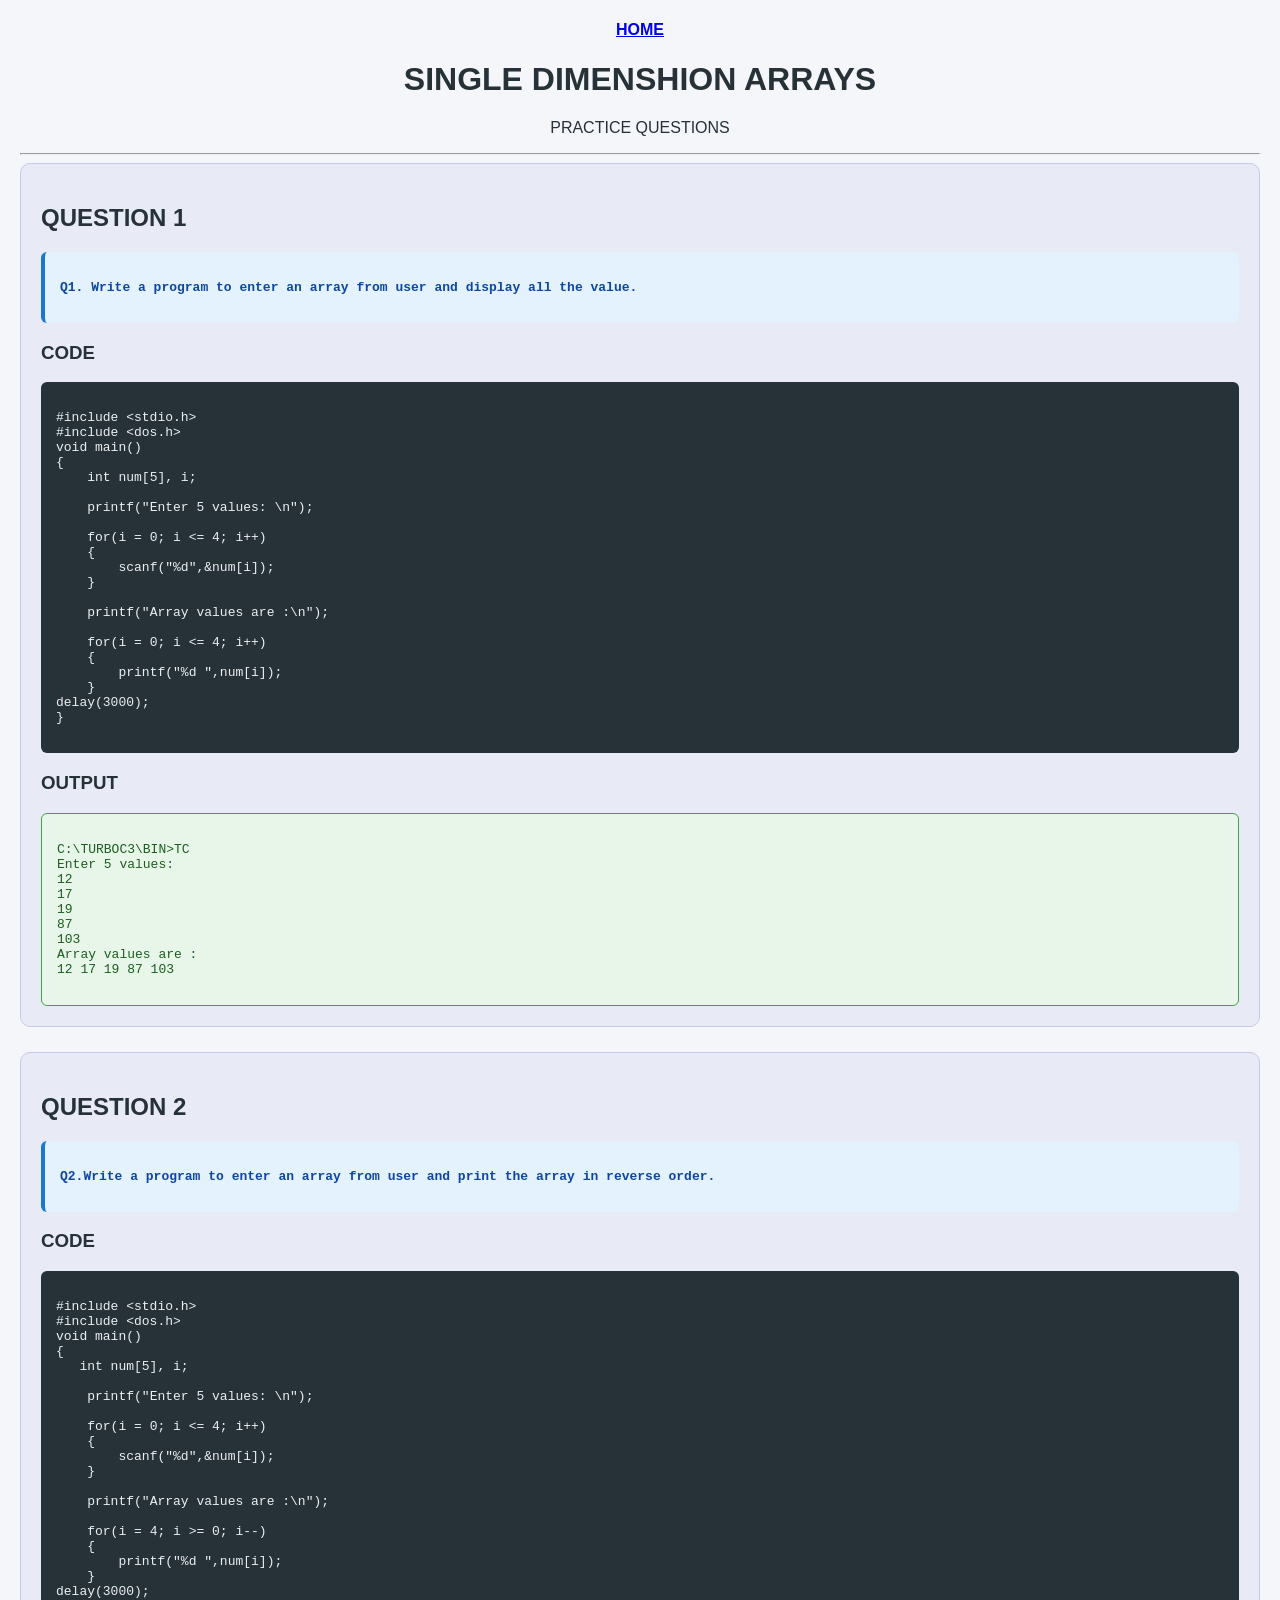
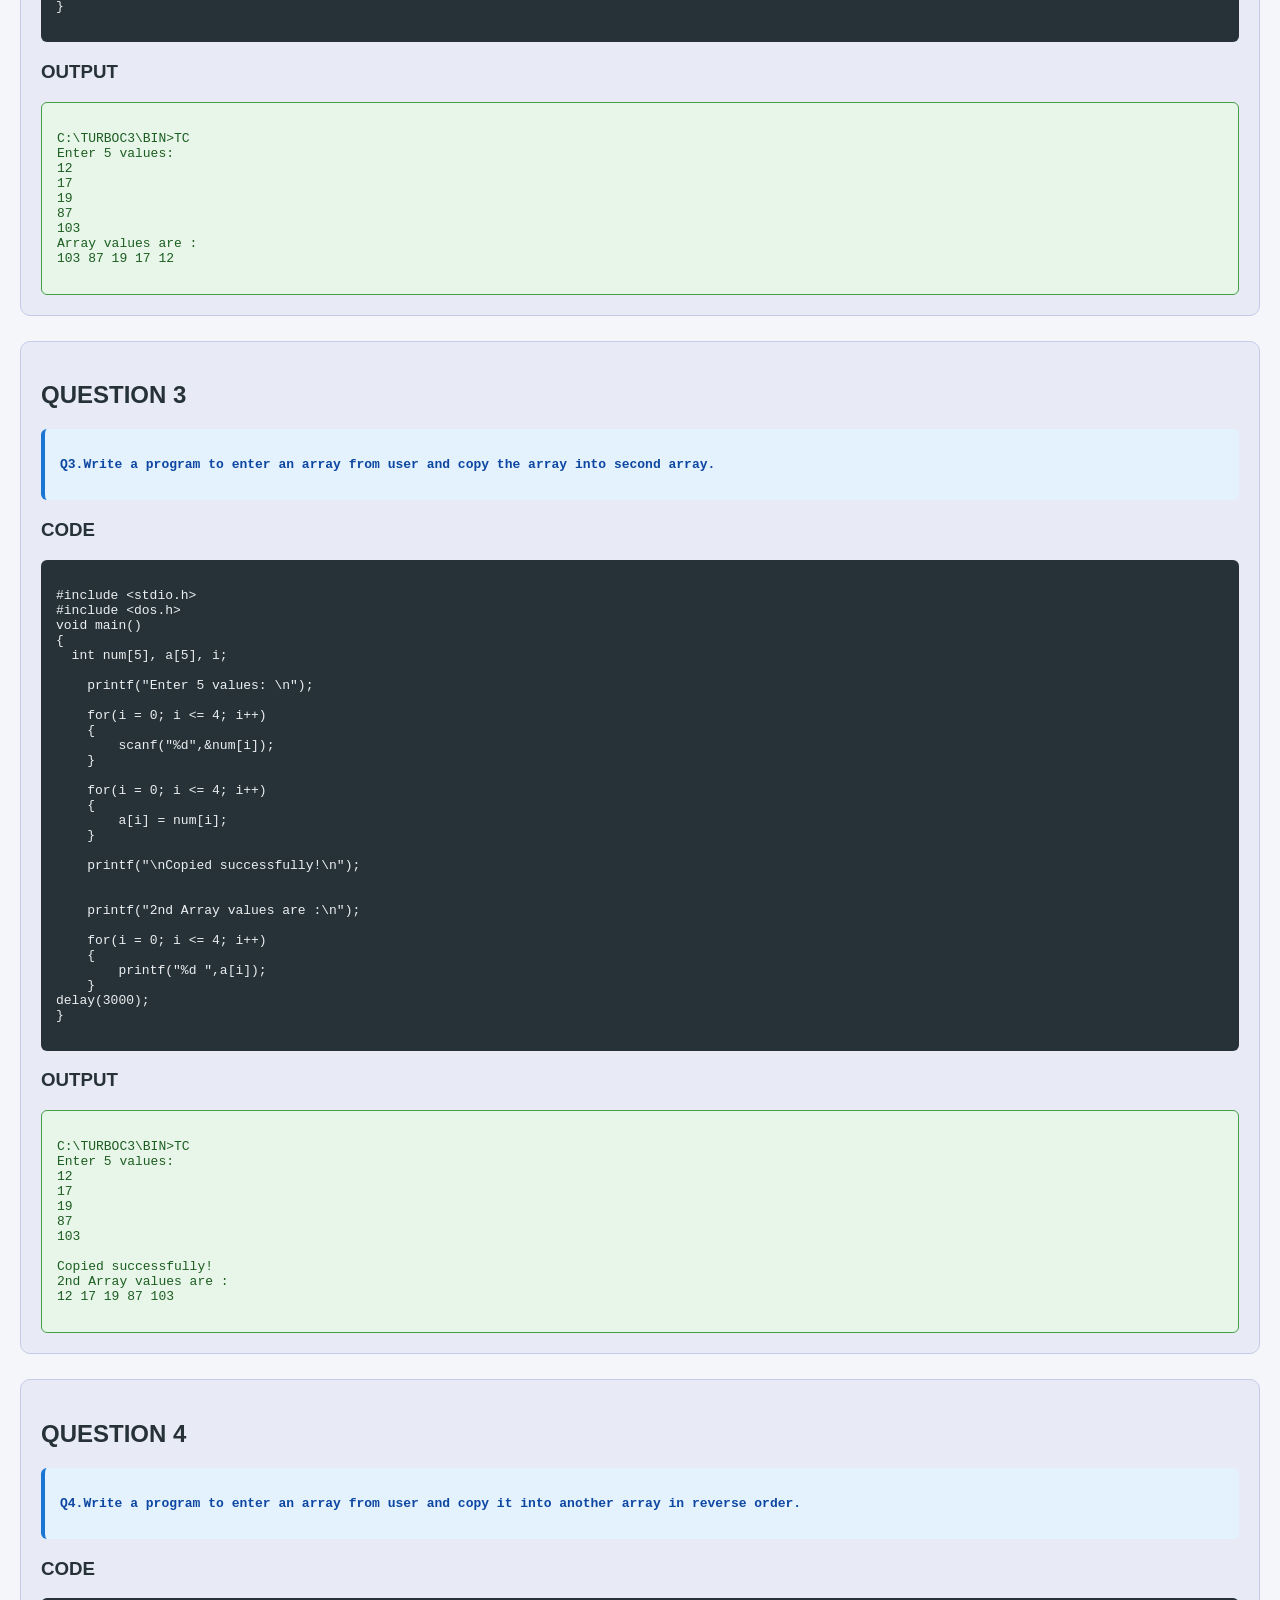
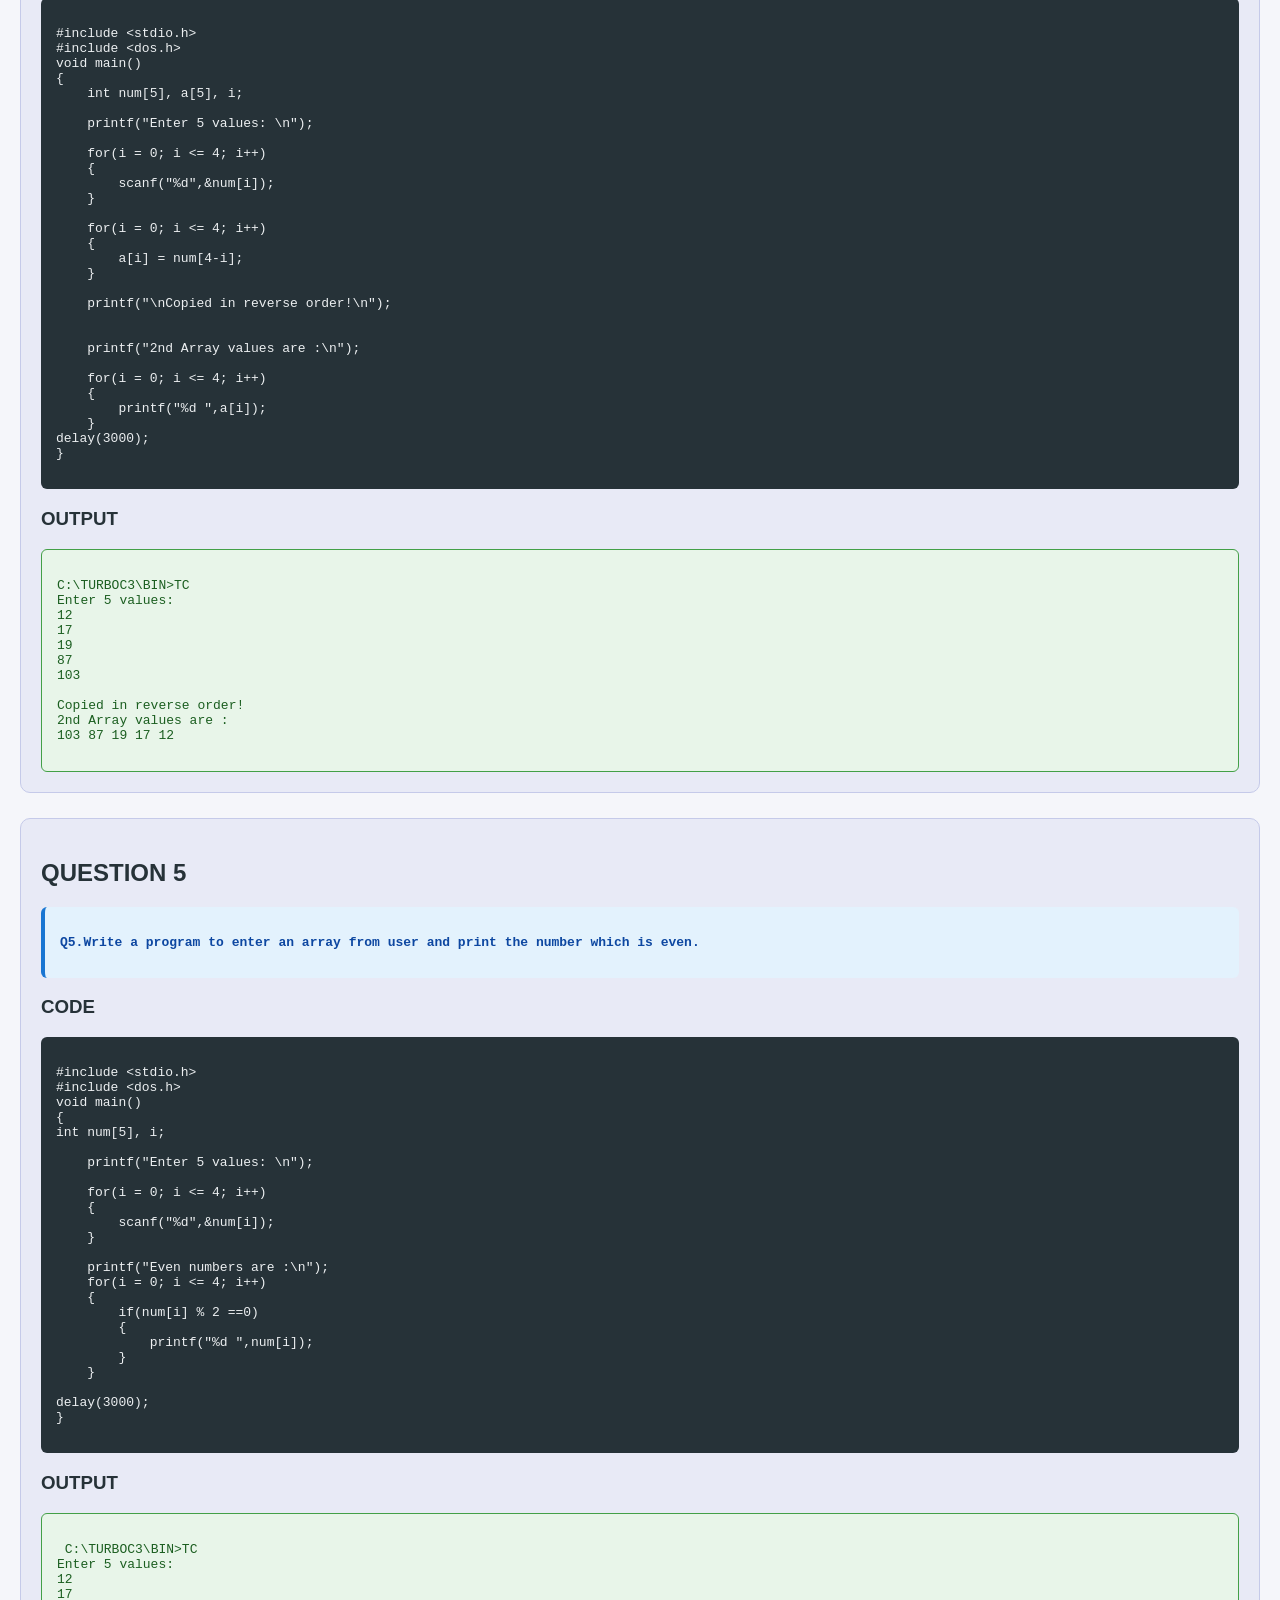
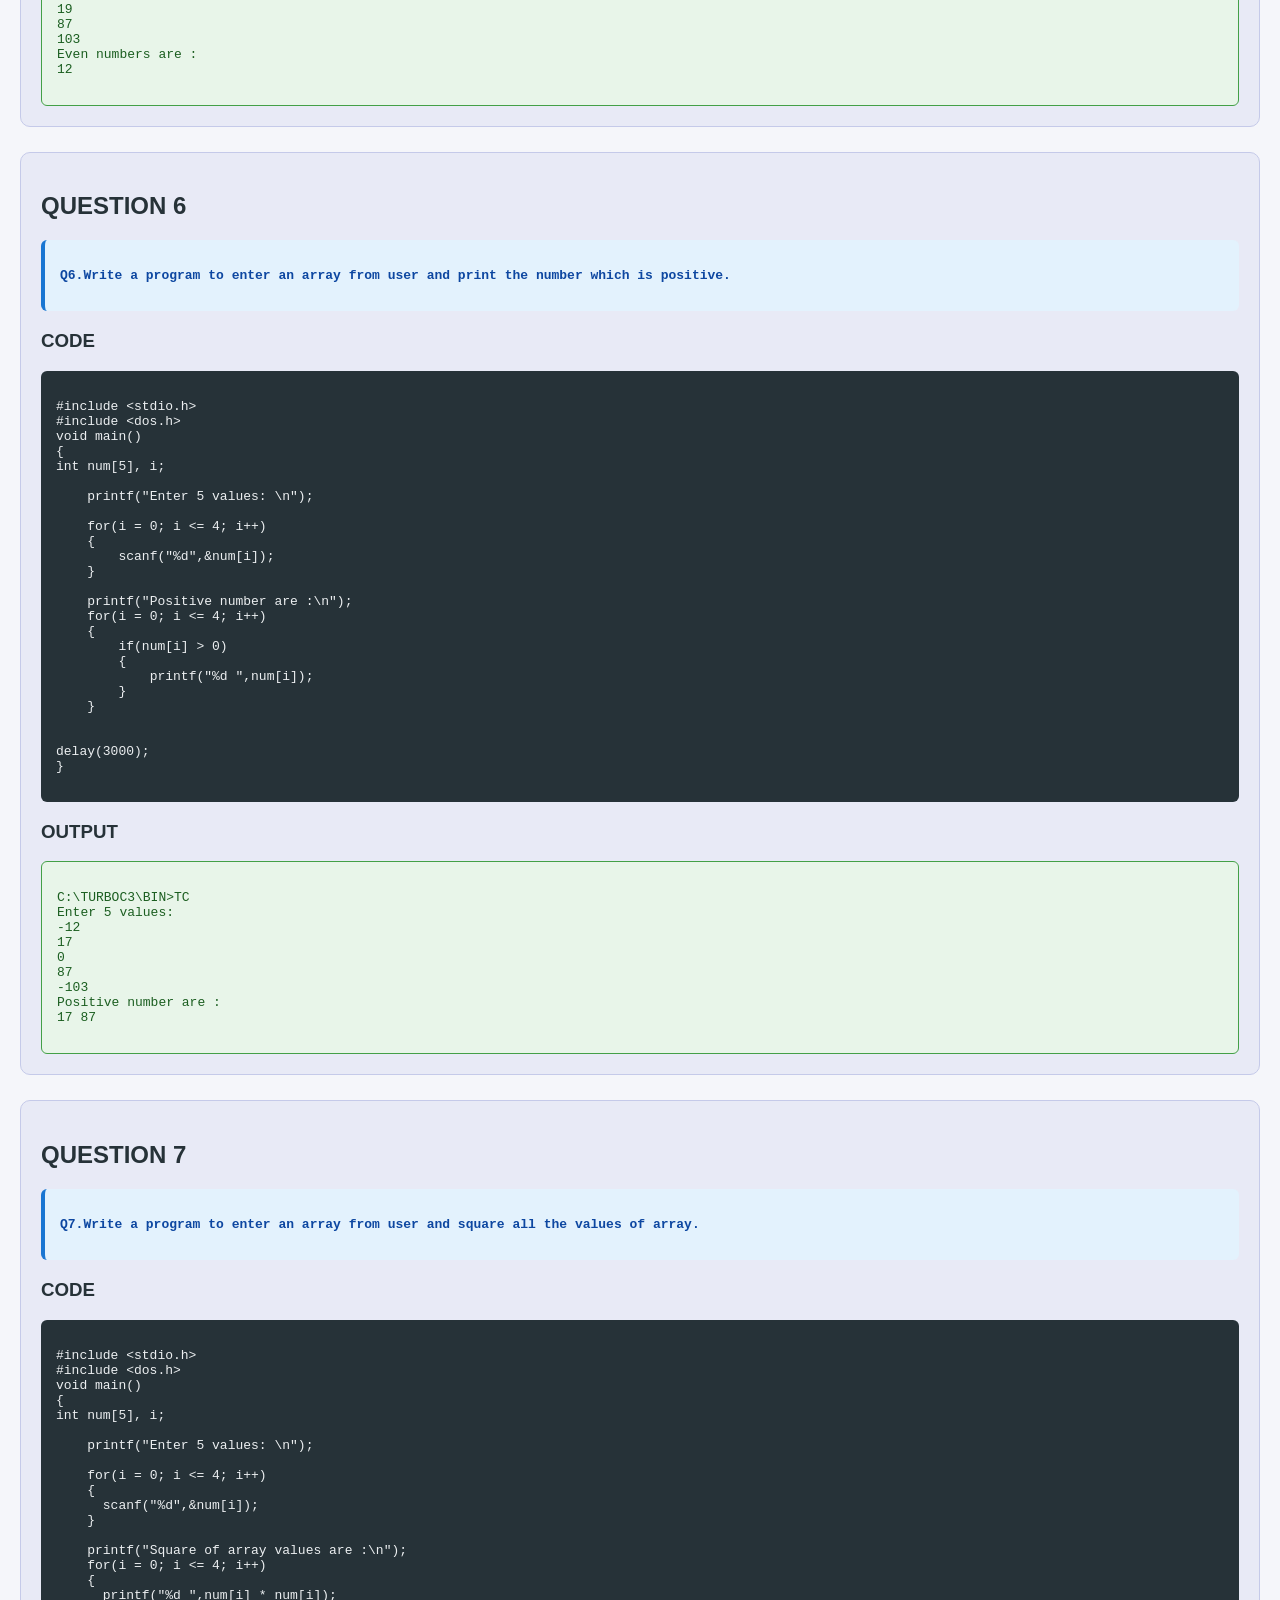
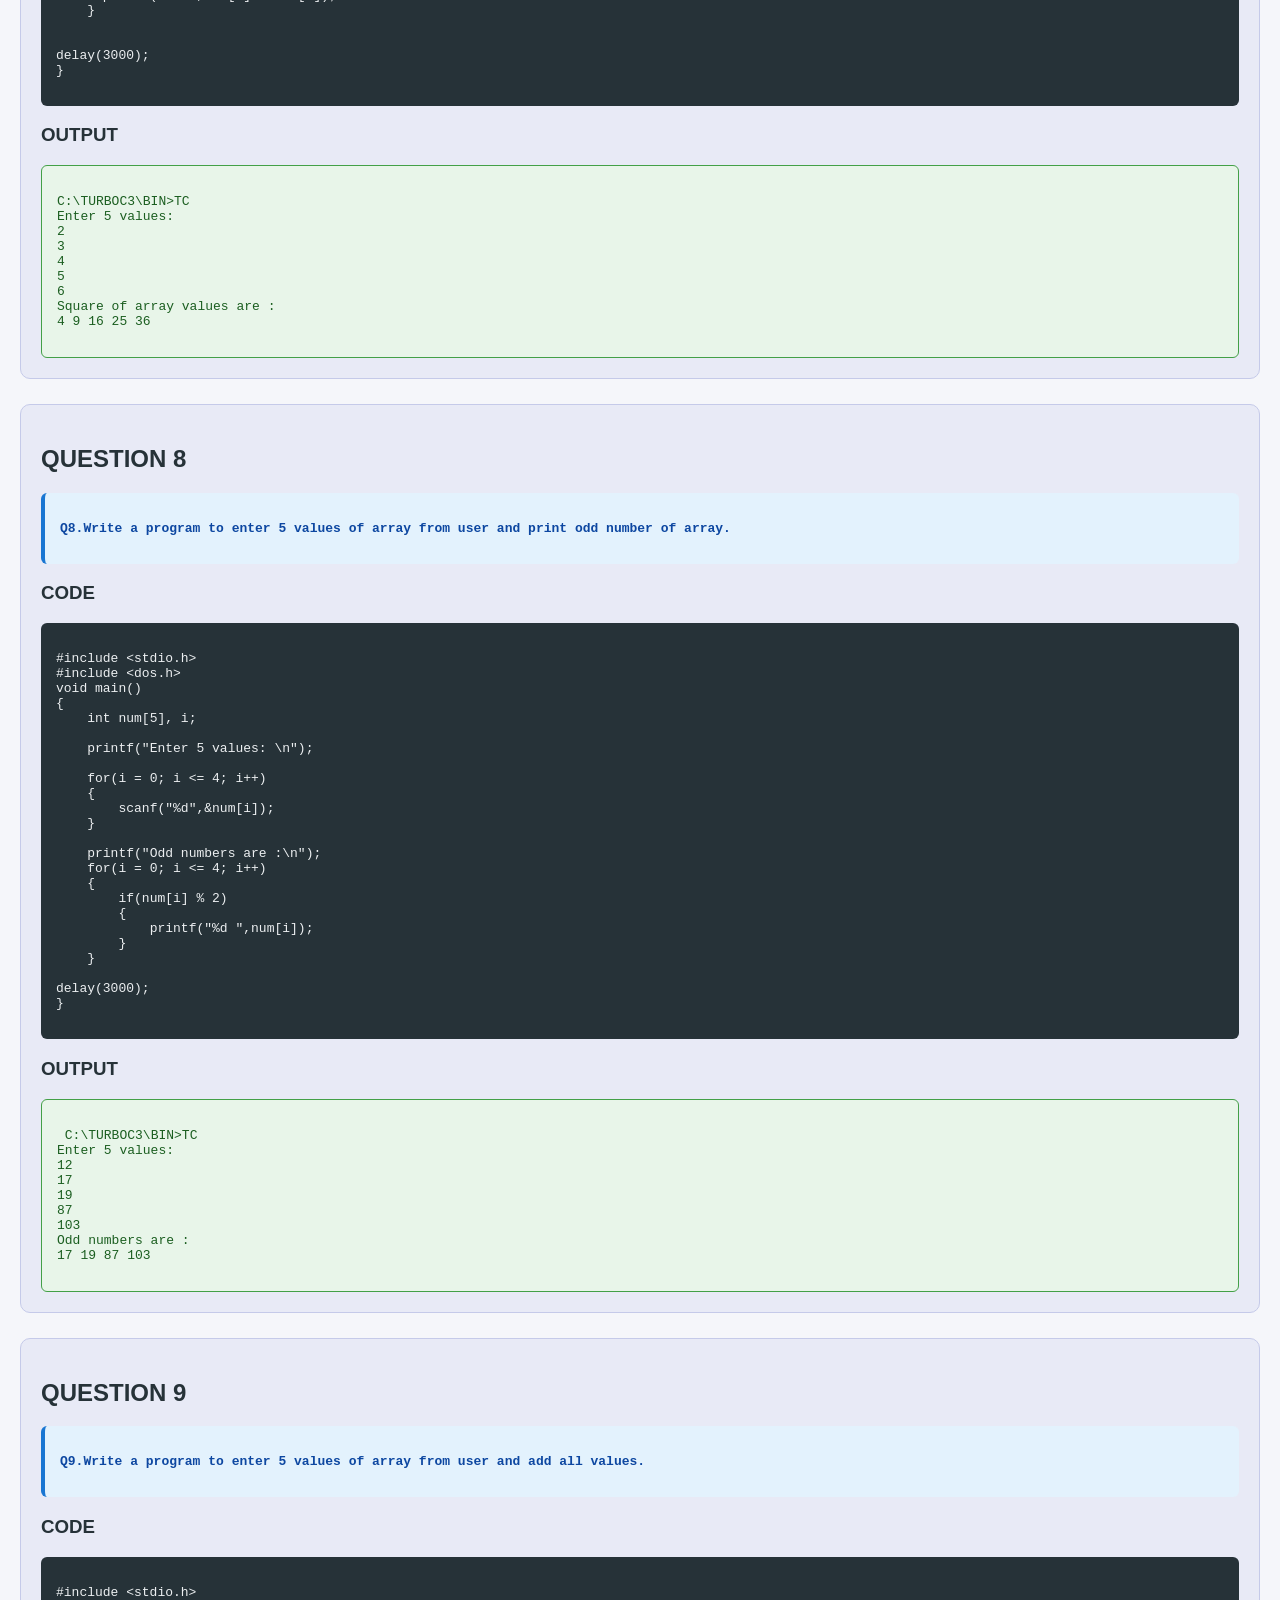
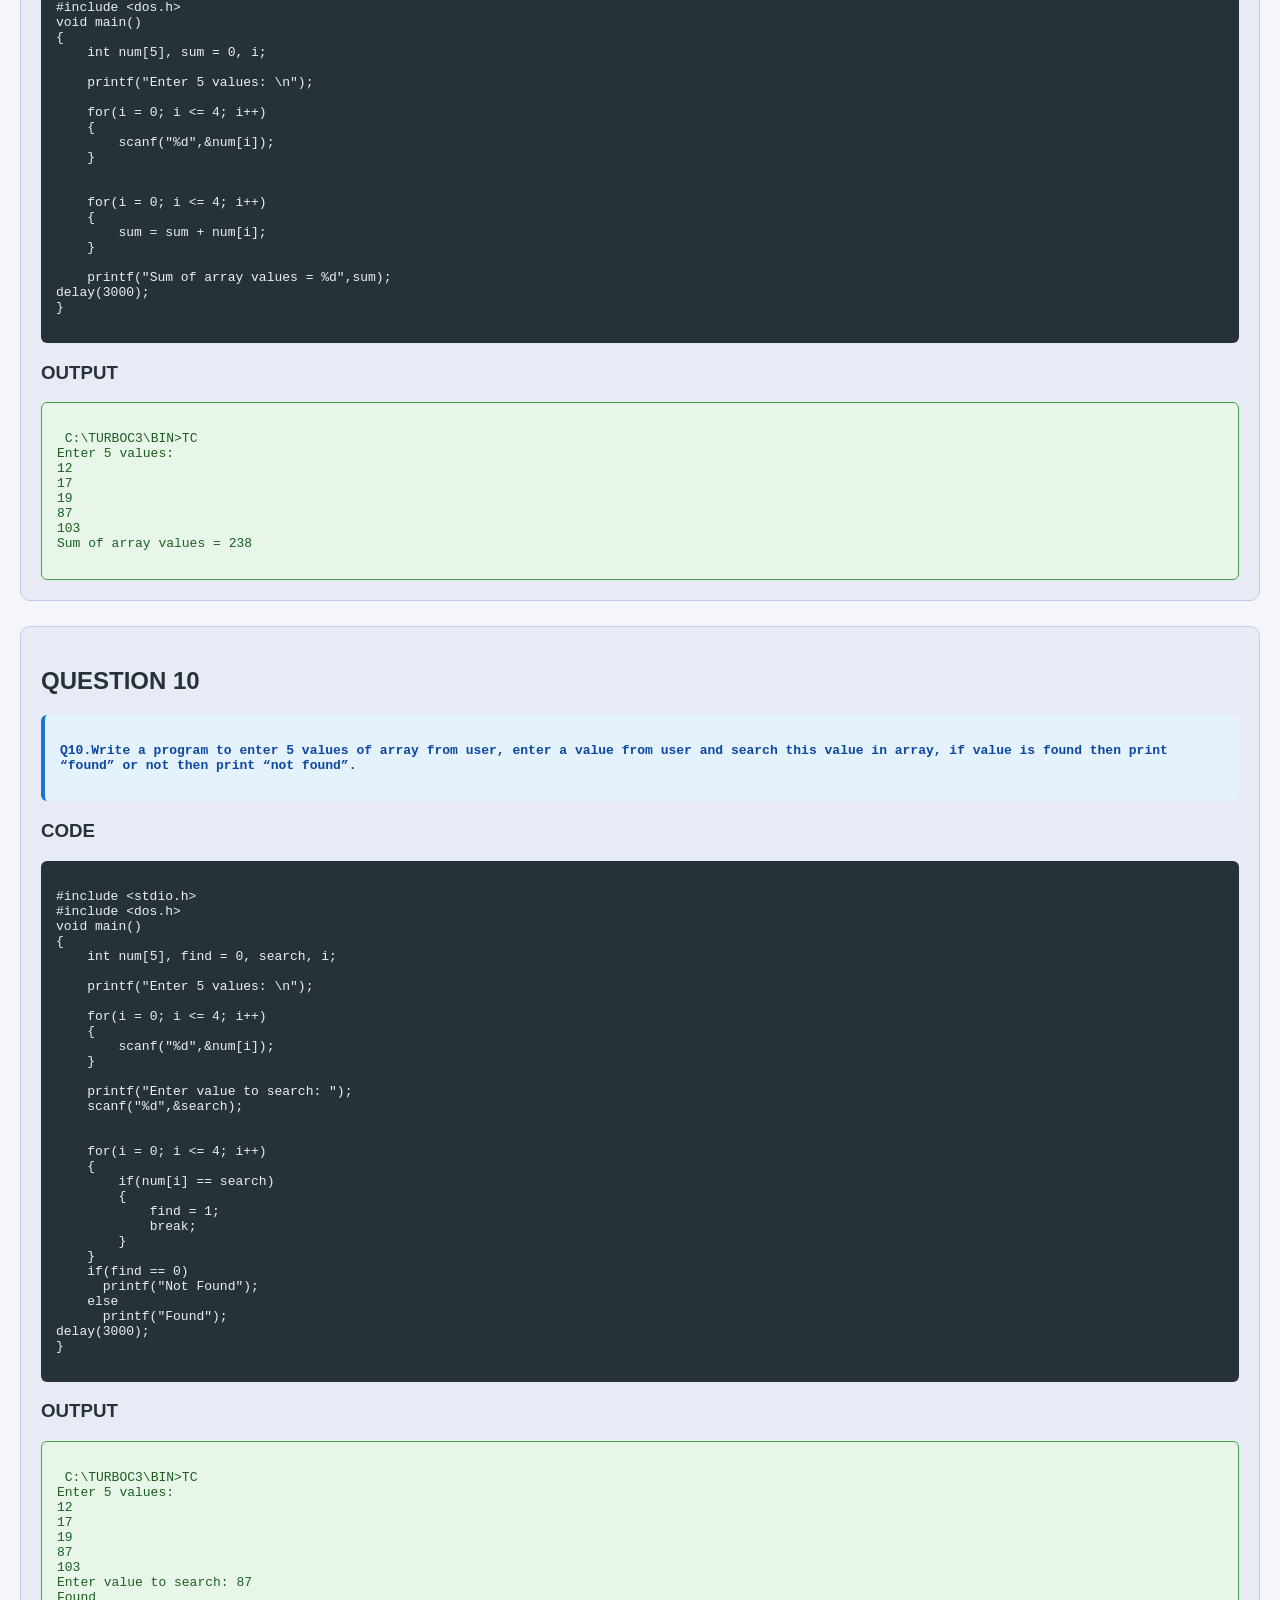
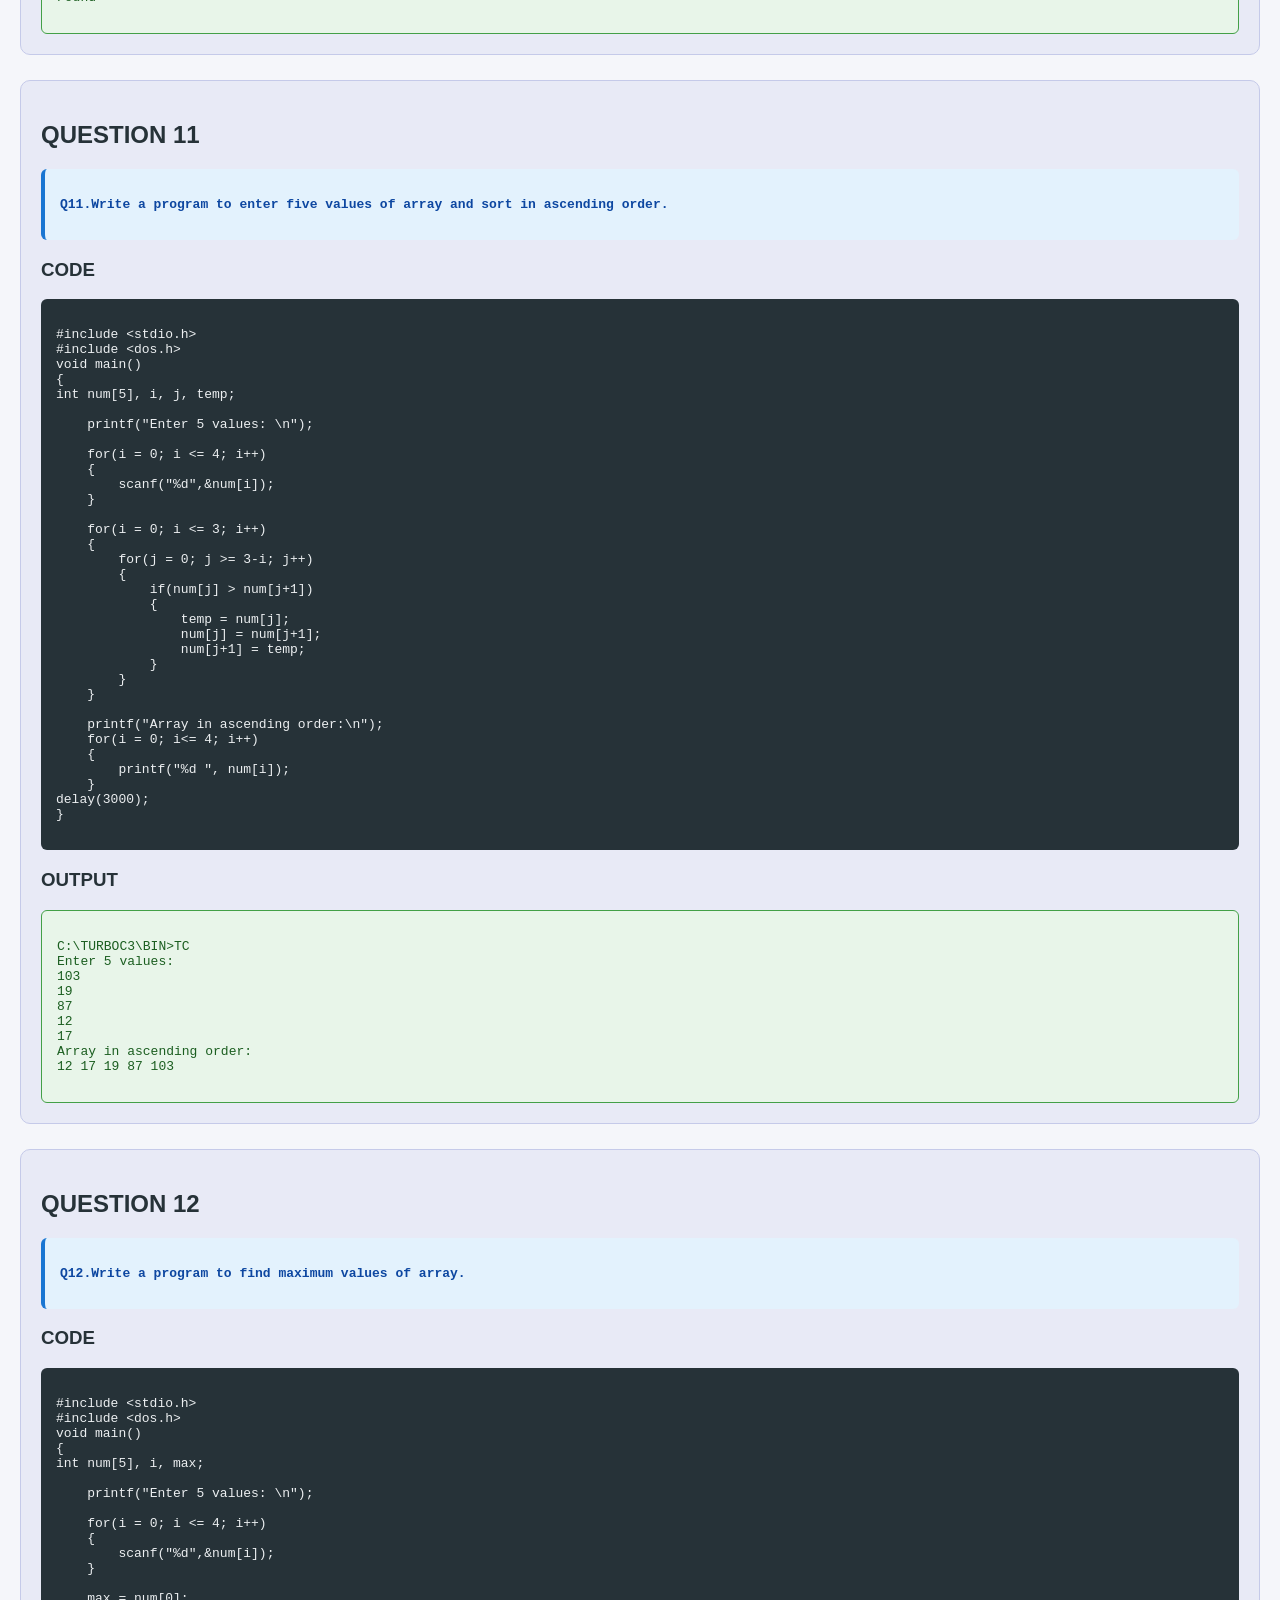
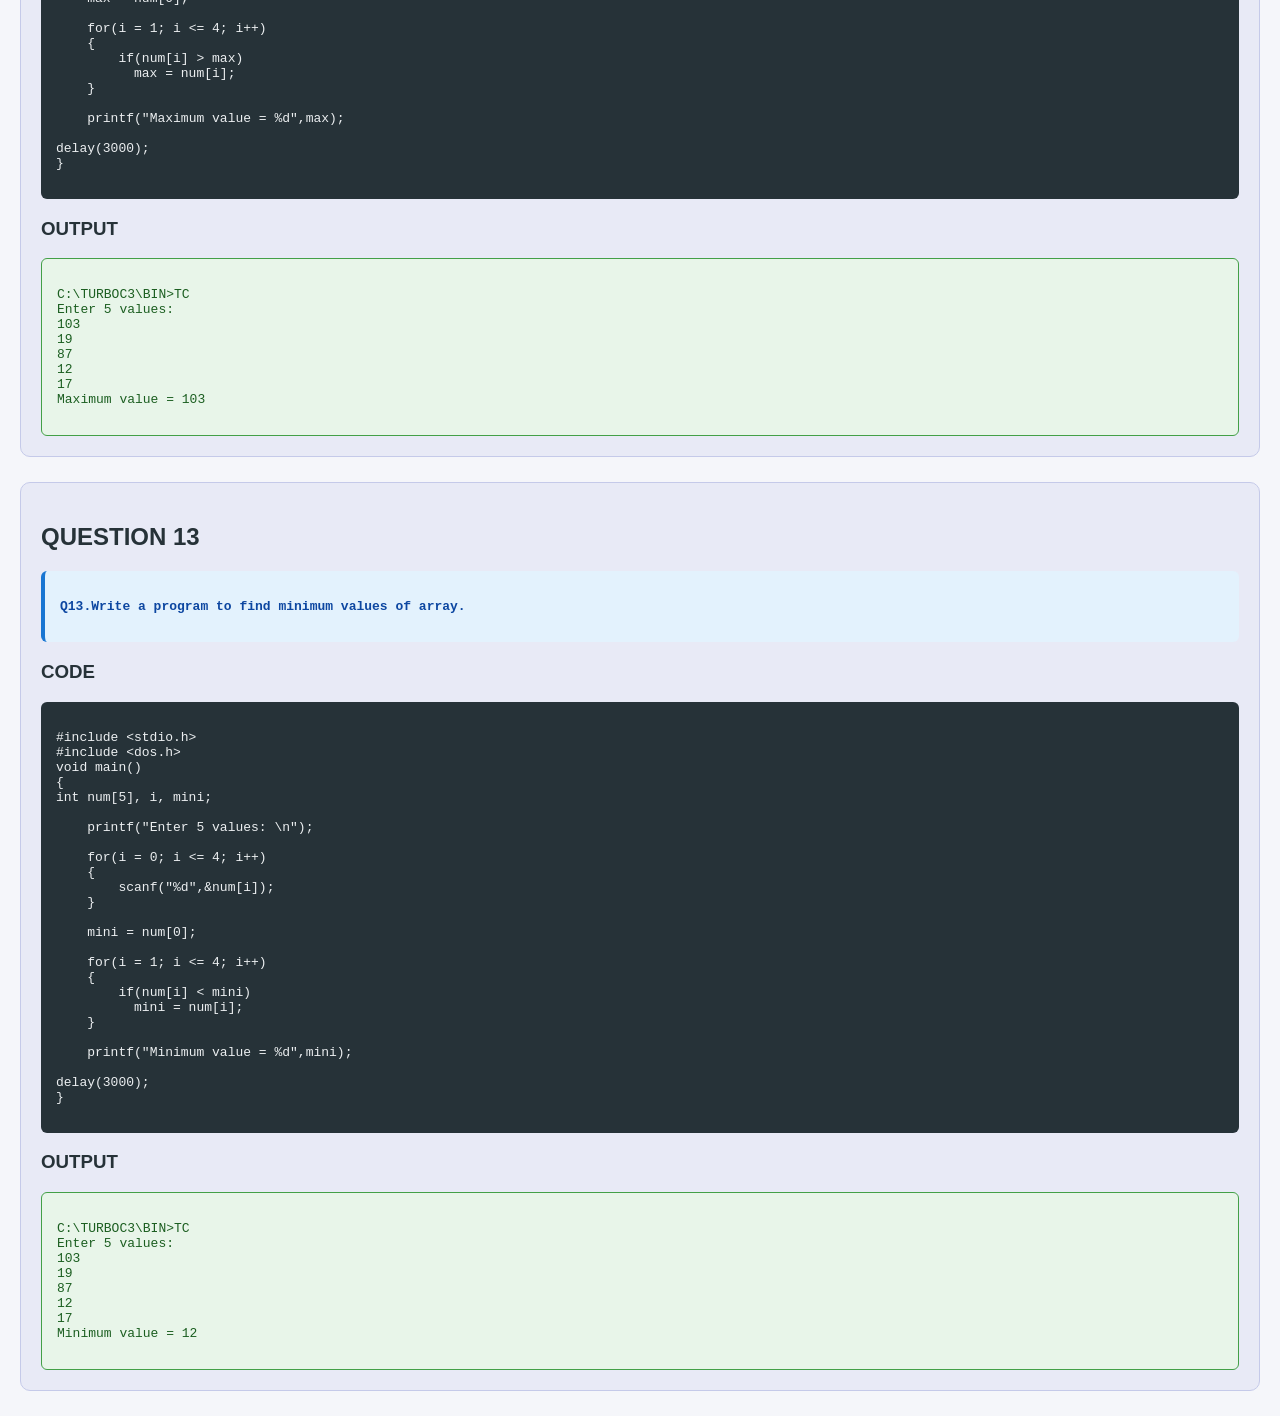
==== arrays.html @ 12be4cdd "Add files via upload" ====
<!DOCTYPE html>
<html>
<head>
    <meta charset="utf-8">
    <meta name="viewport" content="width=device-width, initial-scale=1">
    <title>DECISION CONTROL STRUCTURE</title>

    <style>
        body {
            font-family: Arial, sans-serif;
            margin: 20px;
            background-color: #F5F6FA;
            color: #263238;
        }

        h1 {
            text-align: center;
        }

        .question-box {
            background-color: #E8EAF6;
            padding: 20px;
            margin-bottom: 25px;
            border: 1px solid #C5CAE9;
            border-radius: 10px;
        }

        .question {
            background-color: #E3F2FD;
            padding: 15px;
            color: #0D47A1;
            border-radius: 6px;
            border-left: 4px solid #1976D2;
        }

        .code {
            background-color: #263238;
            color: #ECEFF1;
            padding: 15px;
            border-radius: 6px;
            overflow-x: auto;
        }

        .output {
            background-color: #E8F5E9;
            color: #1B5E20;
            padding: 15px;
            border-radius: 6px;
            border: 1px solid #43A047;
            overflow-x: auto;
        }

        pre {
            white-space: pre-wrap;
            overflow-wrap: anywhere;
        }
    </style>
</head>

<body>

    <h4 style="text-align: center;">
        <a href="index.html">HOME</a>
    </h4>

    <h1>SINGLE DIMENSHION ARRAYS</h1>
    <p style="text-align: center;">PRACTICE QUESTIONS</p>
    <hr>

    <div class="question-box">
        <h2>QUESTION 1</h2>

        <div class="question">
            <pre><b>Q1. Write a program to enter an array from user and display all the value.</b></pre>
        </div>

        <h3>CODE</h3>

        <div class="code">
            <pre><code>#include &lt;stdio.h&gt;
#include &lt;dos.h&gt;
void main()
{
    int num[5], i;

    printf("Enter 5 values: \n");
    
    for(i = 0; i <= 4; i++)
    {
        scanf("%d",&num[i]);
    }

    printf("Array values are :\n");

    for(i = 0; i <= 4; i++)
    {
        printf("%d ",num[i]);
    }
delay(3000);
}</code></pre>
        </div>

        <h3>OUTPUT</h3>

        <div class="output">
            <pre><code>C:\TURBOC3\BIN>TC
Enter 5 values: 
12
17
19
87
103
Array values are :
12 17 19 87 103</code></pre>
        </div>
    </div>
 <div class="question-box">
        <h2>QUESTION 2</h2>

        <div class="question">
            <pre><b>Q2.Write a program to enter an array from user and print the array in reverse order.</b></pre>
        </div>

        <h3>CODE</h3>

        <div class="code">
            <pre><code>#include &lt;stdio.h&gt;
#include &lt;dos.h&gt;
void main()
{
   int num[5], i;

    printf("Enter 5 values: \n");
    
    for(i = 0; i <= 4; i++)
    {
        scanf("%d",&num[i]);
    }

    printf("Array values are :\n");

    for(i = 4; i >= 0; i--)
    {
        printf("%d ",num[i]);
    }
delay(3000);
}</code></pre>
        </div>

        <h3>OUTPUT</h3>

        <div class="output">
            <pre><code>C:\TURBOC3\BIN>TC
Enter 5 values: 
12
17
19
87
103
Array values are :
103 87 19 17 12</code></pre>
        </div>
    </div>
<div class="question-box">
        <h2>QUESTION 3</h2>

        <div class="question">
            <pre><b>Q3.Write a program to enter an array from user and copy the array into second array.</b></pre>
        </div>

        <h3>CODE</h3>

        <div class="code">
            <pre><code>#include &lt;stdio.h&gt;
#include &lt;dos.h&gt;
void main()
{
  int num[5], a[5], i;

    printf("Enter 5 values: \n");
    
    for(i = 0; i <= 4; i++)
    {
        scanf("%d",&num[i]);
    }

    for(i = 0; i <= 4; i++)
    {
        a[i] = num[i];
    }

    printf("\nCopied successfully!\n");


    printf("2nd Array values are :\n");

    for(i = 0; i <= 4; i++)
    {
        printf("%d ",a[i]);
    }
delay(3000);
}</code></pre>
        </div>

        <h3>OUTPUT</h3>

        <div class="output">
            <pre><code>C:\TURBOC3\BIN>TC
Enter 5 values: 
12
17
19
87
103

Copied successfully!
2nd Array values are :
12 17 19 87 103</code></pre>
        </div>
    </div>
<div class="question-box">
        <h2>QUESTION 4</h2>

        <div class="question">
            <pre><b>Q4.Write a program to enter an array from user and copy it into another array in reverse order.</b></pre>
        </div>

        <h3>CODE</h3>

        <div class="code">
            <pre><code>#include &lt;stdio.h&gt;
#include &lt;dos.h&gt;
void main()
{
    int num[5], a[5], i;

    printf("Enter 5 values: \n");
    
    for(i = 0; i <= 4; i++)
    {
        scanf("%d",&num[i]);
    }

    for(i = 0; i <= 4; i++)
    {
        a[i] = num[4-i];
    }

    printf("\nCopied in reverse order!\n");


    printf("2nd Array values are :\n");

    for(i = 0; i <= 4; i++)
    {
        printf("%d ",a[i]);
    }
delay(3000);
}</code></pre>
        </div>

        <h3>OUTPUT</h3>

        <div class="output">
            <pre><code>C:\TURBOC3\BIN>TC
Enter 5 values: 
12
17
19
87
103

Copied in reverse order!
2nd Array values are :
103 87 19 17 12</code></pre>
        </div>
    </div>
    <div class="question-box">
<h2>QUESTION 5</h2>

        <div class="question">
            <pre><b>Q5.Write a program to enter an array from user and print the number which is even.</b></pre>
        </div>

        <h3>CODE</h3>

        <div class="code">
            <pre><code>#include &lt;stdio.h&gt;
#include &lt;dos.h&gt;
void main()
{
int num[5], i;

    printf("Enter 5 values: \n");
    
    for(i = 0; i <= 4; i++)
    {
        scanf("%d",&num[i]);
    }

    printf("Even numbers are :\n");
    for(i = 0; i <= 4; i++)
    {
        if(num[i] % 2 ==0)
        {
            printf("%d ",num[i]);
        }
    }

delay(3000);
}</code></pre>
        </div>

        <h3>OUTPUT</h3>

        <div class="output">
            <pre><code> C:\TURBOC3\BIN>TC
Enter 5 values: 
12
17
19
87
103
Even numbers are :
12</code></pre>
        </div>
    </div>
  <div class="question-box">
<h2>QUESTION 6</h2>

        <div class="question">
            <pre><b>Q6.Write a program to enter an array from user and print the number which is positive.</b></pre>
        </div>

        <h3>CODE</h3>

        <div class="code">
            <pre><code>#include &lt;stdio.h&gt;
#include &lt;dos.h&gt;
void main()
{
int num[5], i;

    printf("Enter 5 values: \n");
    
    for(i = 0; i <= 4; i++)
    {
        scanf("%d",&num[i]);
    }

    printf("Positive number are :\n");
    for(i = 0; i <= 4; i++)
    {
        if(num[i] > 0)
        {
            printf("%d ",num[i]);
        }
    }


delay(3000);
}</code></pre>
        </div>

        <h3>OUTPUT</h3>

        <div class="output">
            <pre><code>C:\TURBOC3\BIN>TC
Enter 5 values: 
-12
17
0
87
-103
Positive number are :
17 87</code></pre>
        </div>
    </div>
 <div class="question-box">
<h2>QUESTION 7</h2>

        <div class="question">
            <pre><b>Q7.Write a program to enter an array from user and square all the values of array.</b></pre>
        </div>

        <h3>CODE</h3>

        <div class="code">
            <pre><code>#include &lt;stdio.h&gt;
#include &lt;dos.h&gt;
void main()
{
int num[5], i;

    printf("Enter 5 values: \n");
    
    for(i = 0; i <= 4; i++)
    {
      scanf("%d",&num[i]);
    }

    printf("Square of array values are :\n");
    for(i = 0; i <= 4; i++)
    {
      printf("%d ",num[i] * num[i]);
    }


delay(3000);
}</code></pre>
        </div>

        <h3>OUTPUT</h3>

        <div class="output">
            <pre><code>C:\TURBOC3\BIN>TC
Enter 5 values: 
2
3
4
5
6
Square of array values are :
4 9 16 25 36</code></pre>
        </div>
    </div>
 <div class="question-box">
<h2>QUESTION 8</h2>

        <div class="question">
            <pre><b>Q8.Write a program to enter 5 values of array from user and print odd number of array.</b></pre>
        </div>

        <h3>CODE</h3>

        <div class="code">
            <pre><code>#include &lt;stdio.h&gt;
#include &lt;dos.h&gt;
void main()
{
    int num[5], i;

    printf("Enter 5 values: \n");
    
    for(i = 0; i <= 4; i++)
    {
        scanf("%d",&num[i]);
    }

    printf("Odd numbers are :\n");
    for(i = 0; i <= 4; i++)
    {
        if(num[i] % 2)
        {
            printf("%d ",num[i]);
        }
    }

delay(3000);
}</code></pre>
        </div>

        <h3>OUTPUT</h3>

        <div class="output">
            <pre><code> C:\TURBOC3\BIN>TC
Enter 5 values: 
12
17
19
87
103
Odd numbers are :
17 19 87 103</code></pre>
        </div>
    </div>
 <div class="question-box">
<h2>QUESTION 9</h2>

        <div class="question">
            <pre><b>Q9.Write a program to enter 5 values of array from user and add all values.</b></pre>
        </div>

        <h3>CODE</h3>

        <div class="code">
            <pre><code>#include &lt;stdio.h&gt;
#include &lt;dos.h&gt;
void main()
{
    int num[5], sum = 0, i;

    printf("Enter 5 values: \n");
    
    for(i = 0; i <= 4; i++)
    {
        scanf("%d",&num[i]);
    }

    
    for(i = 0; i <= 4; i++)
    {
        sum = sum + num[i];
    }

    printf("Sum of array values = %d",sum);
delay(3000);
}</code></pre>
        </div>

        <h3>OUTPUT</h3>

        <div class="output">
            <pre><code> C:\TURBOC3\BIN>TC
Enter 5 values: 
12
17
19
87
103
Sum of array values = 238</code></pre>
        </div>
    </div>
    <div class="question-box">
<h2>QUESTION 10</h2>

        <div class="question">
            <pre><b>Q10.Write a program to enter 5 values of array from user, enter a value from user and search this value in array, if value is found then print “found” or not then print “not found”.</b></pre>
        </div>

        <h3>CODE</h3>

        <div class="code">
            <pre><code>#include &lt;stdio.h&gt;
#include &lt;dos.h&gt;
void main()
{
    int num[5], find = 0, search, i;

    printf("Enter 5 values: \n");
    
    for(i = 0; i <= 4; i++)
    {
        scanf("%d",&num[i]);
    }

    printf("Enter value to search: ");
    scanf("%d",&search);

    
    for(i = 0; i <= 4; i++)
    {
        if(num[i] == search)
        {
            find = 1;
            break;
        }
    }
    if(find == 0)
      printf("Not Found");
    else
      printf("Found");
delay(3000);
}</code></pre>
        </div>

        <h3>OUTPUT</h3>

        <div class="output">
            <pre><code> C:\TURBOC3\BIN>TC
Enter 5 values: 
12
17
19
87
103
Enter value to search: 87
Found</code></pre>
        </div>
    </div>

<div class="question-box">
<h2>QUESTION 11</h2>

        <div class="question">
            <pre><b>Q11.Write a program to enter five values of array and sort in ascending order.</b></pre>
        </div>

        <h3>CODE</h3>

        <div class="code">
            <pre><code>#include &lt;stdio.h&gt;
#include &lt;dos.h&gt;
void main()
{
int num[5], i, j, temp;

    printf("Enter 5 values: \n");
    
    for(i = 0; i <= 4; i++)
    {
        scanf("%d",&num[i]);
    }

    for(i = 0; i <= 3; i++)
    {
        for(j = 0; j >= 3-i; j++)
        {
            if(num[j] > num[j+1])
            {
                temp = num[j];
                num[j] = num[j+1];
                num[j+1] = temp;
            }
        }
    }

    printf("Array in ascending order:\n");
    for(i = 0; i<= 4; i++)
    {
        printf("%d ", num[i]);
    }
delay(3000);
}</code></pre>
        </div>

        <h3>OUTPUT</h3>

        <div class="output">
            <pre><code>C:\TURBOC3\BIN>TC
Enter 5 values: 
103
19
87
12
17
Array in ascending order:
12 17 19 87 103</code></pre>
        </div>
    </div>

<div class="question-box">
<h2>QUESTION 12</h2>

        <div class="question">
            <pre><b>Q12.Write a program to find maximum values of array.</b></pre>
        </div>

        <h3>CODE</h3>

        <div class="code">
            <pre><code>#include &lt;stdio.h&gt;
#include &lt;dos.h&gt;
void main()
{
int num[5], i, max;

    printf("Enter 5 values: \n");
    
    for(i = 0; i <= 4; i++)
    {
        scanf("%d",&num[i]);
    }

    max = num[0];

    for(i = 1; i <= 4; i++)
    {
        if(num[i] > max)
          max = num[i];
    }

    printf("Maximum value = %d",max);
        
delay(3000);
}</code></pre>
        </div>

        <h3>OUTPUT</h3>

        <div class="output">
            <pre><code>C:\TURBOC3\BIN>TC
Enter 5 values: 
103
19
87
12
17
Maximum value = 103</code></pre>
        </div>
    </div>
<div class="question-box">
<h2>QUESTION 13</h2>

        <div class="question">
            <pre><b>Q13.Write a program to find minimum values of array.</b></pre>
        </div>

        <h3>CODE</h3>

        <div class="code">
            <pre><code>#include &lt;stdio.h&gt;
#include &lt;dos.h&gt;
void main()
{
int num[5], i, mini;

    printf("Enter 5 values: \n");
    
    for(i = 0; i <= 4; i++)
    {
        scanf("%d",&num[i]);
    }

    mini = num[0];

    for(i = 1; i <= 4; i++)
    {
        if(num[i] < mini)
          mini = num[i];
    }

    printf("Minimum value = %d",mini);
        
delay(3000);
}</code></pre>
        </div>

        <h3>OUTPUT</h3>

        <div class="output">
            <pre><code>C:\TURBOC3\BIN>TC
Enter 5 values: 
103
19
87
12
17
Minimum value = 12</code></pre>
        </div>
    </div>
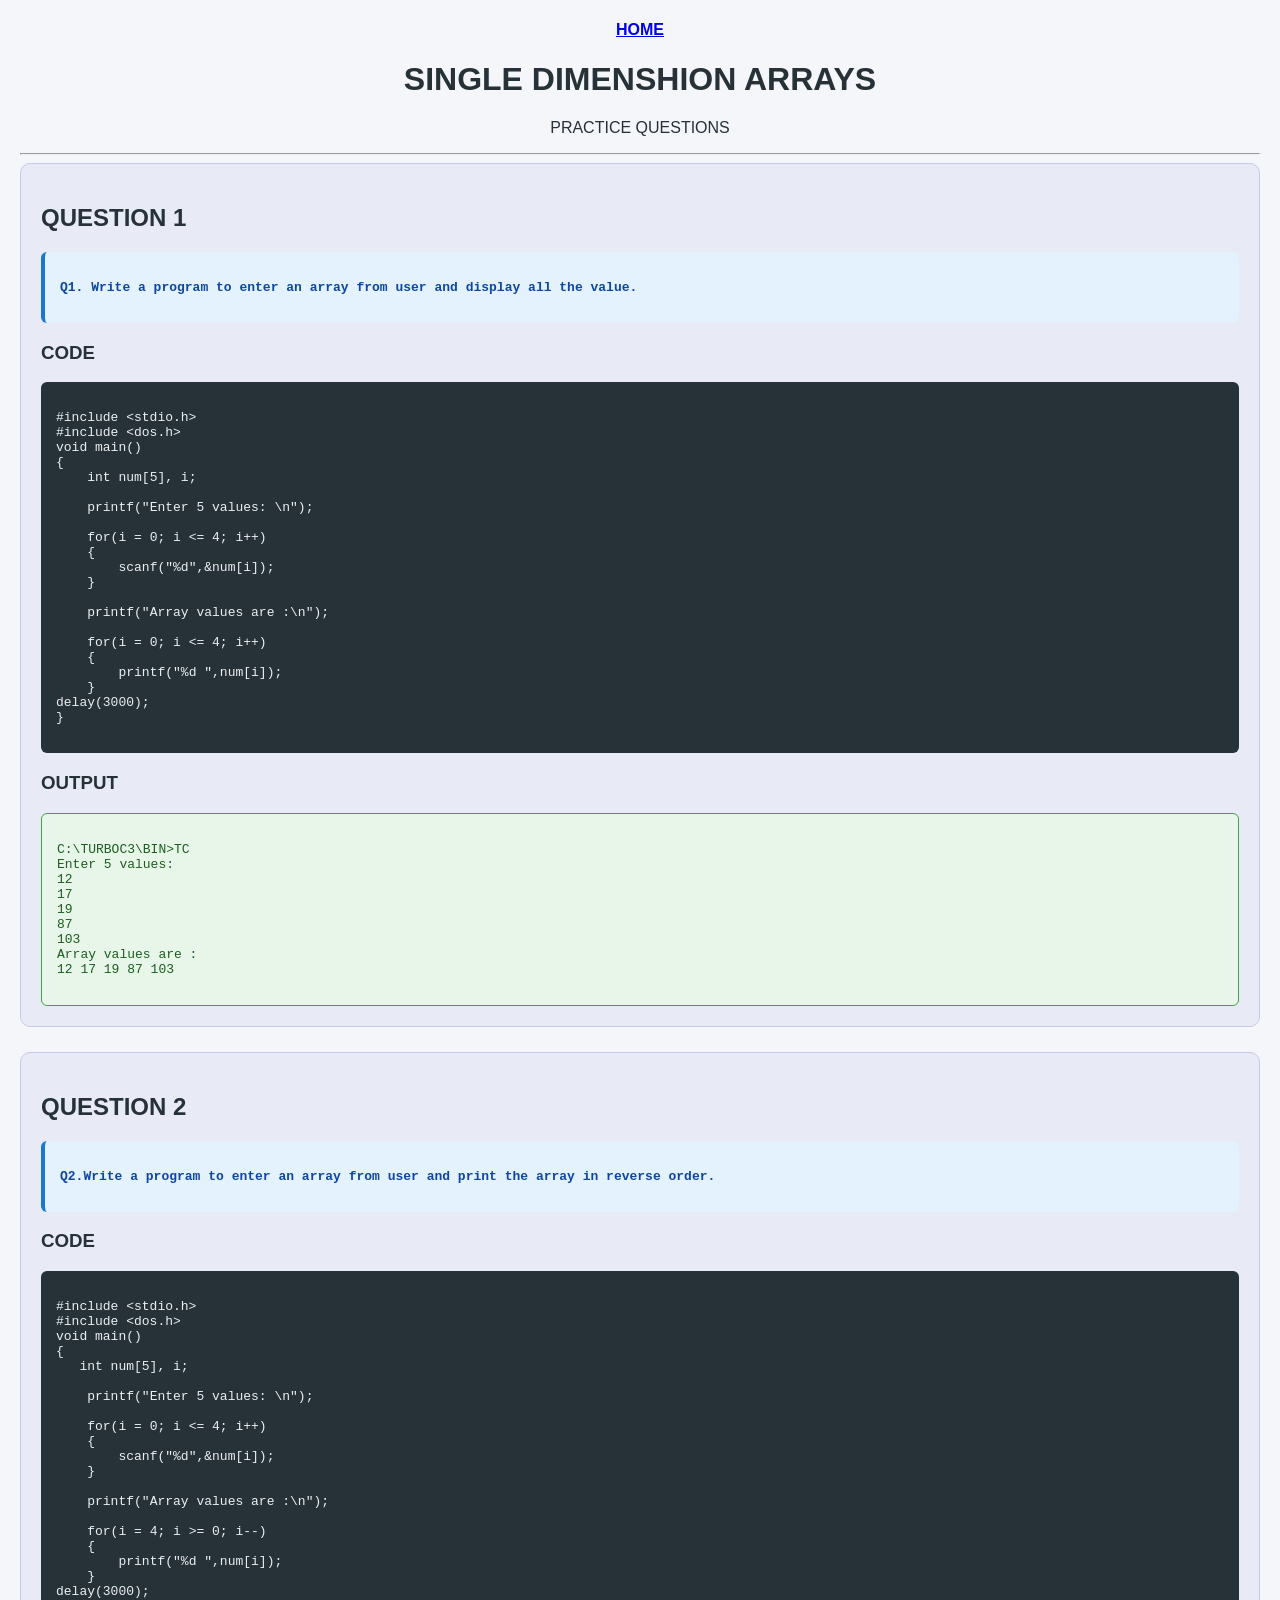
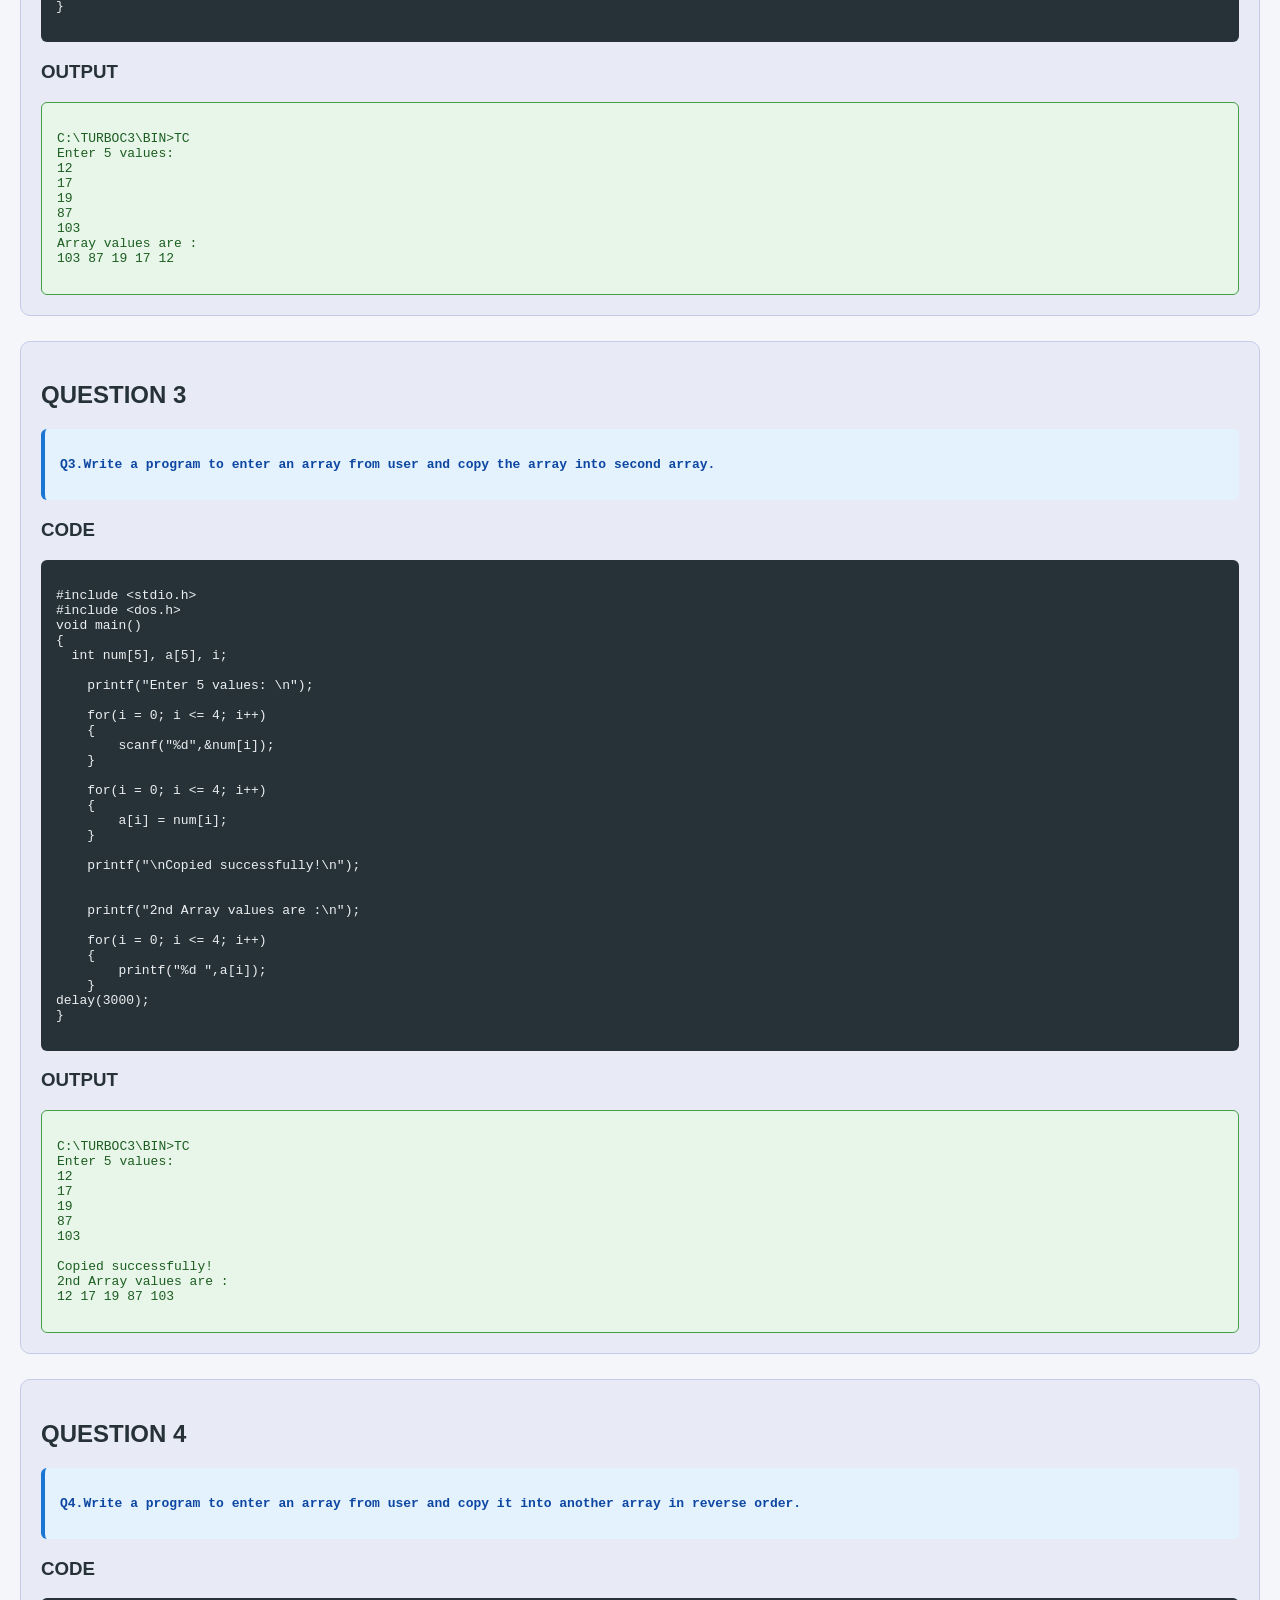
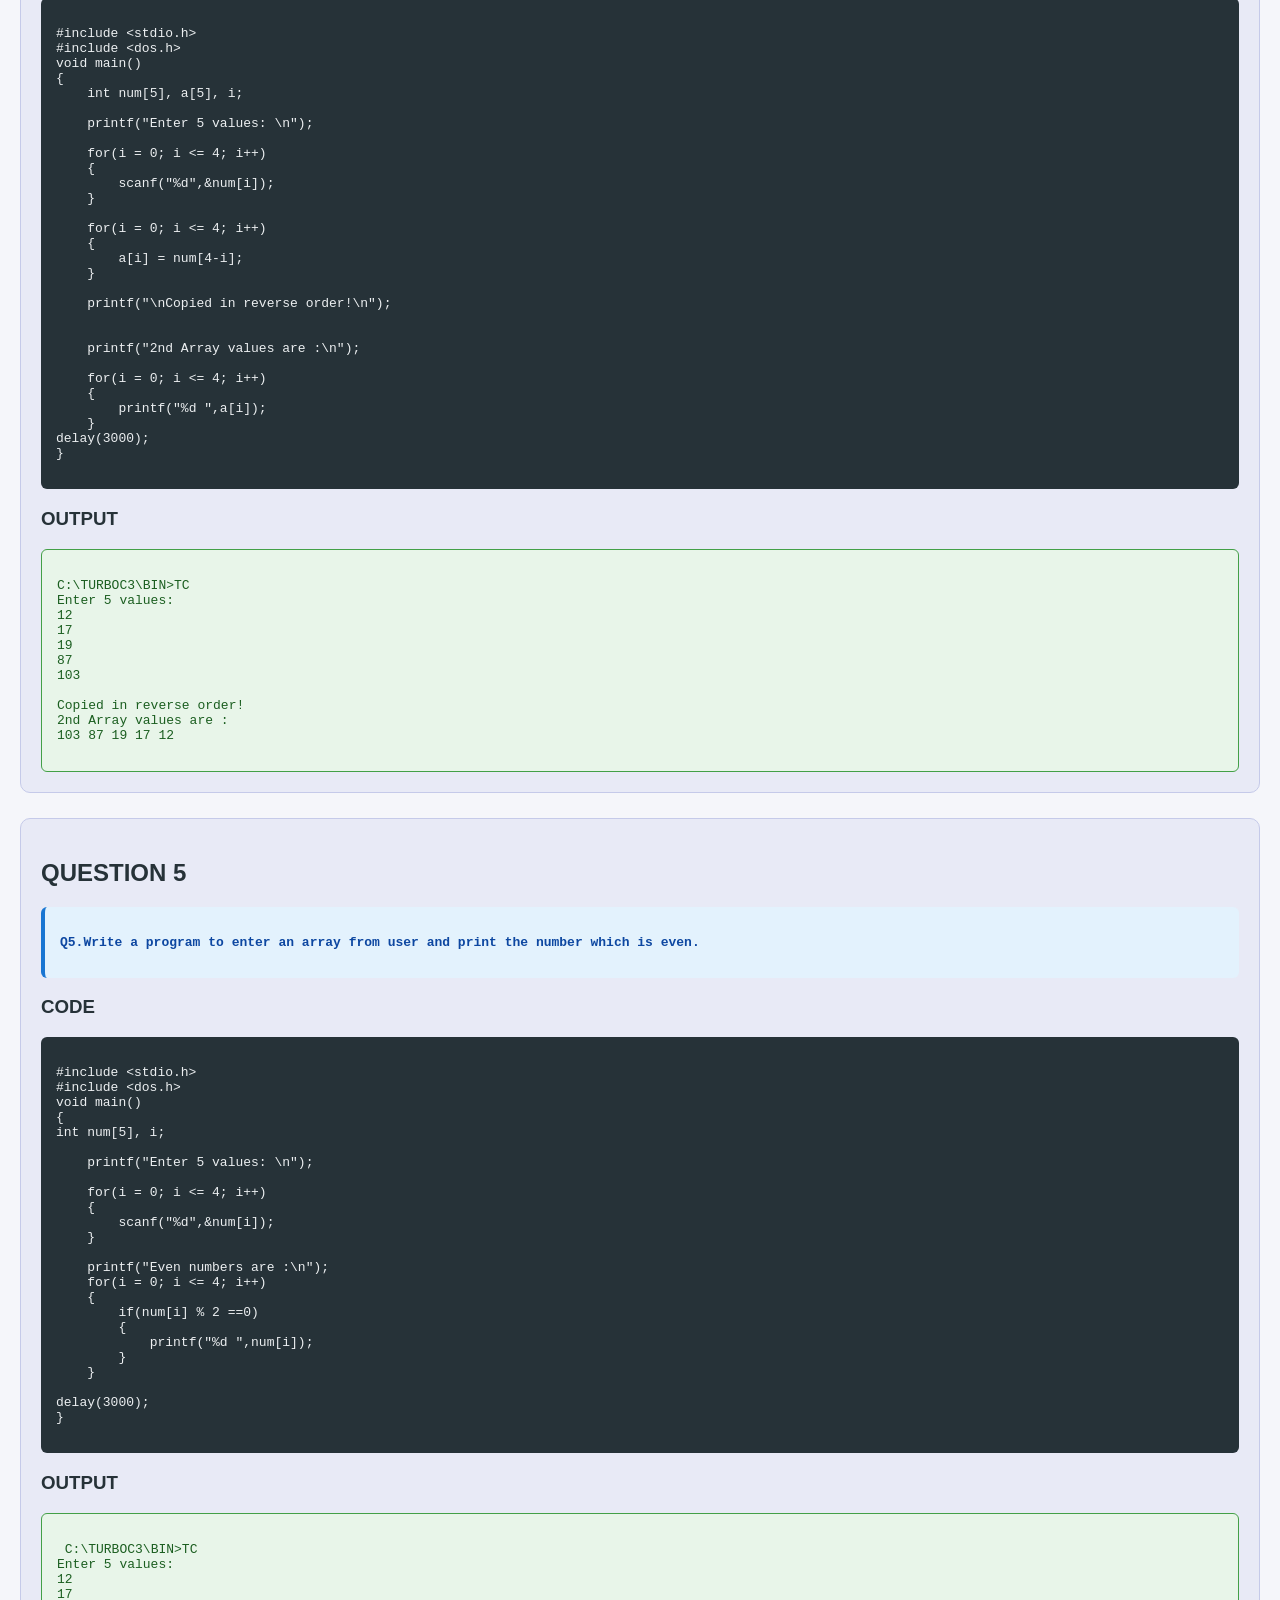
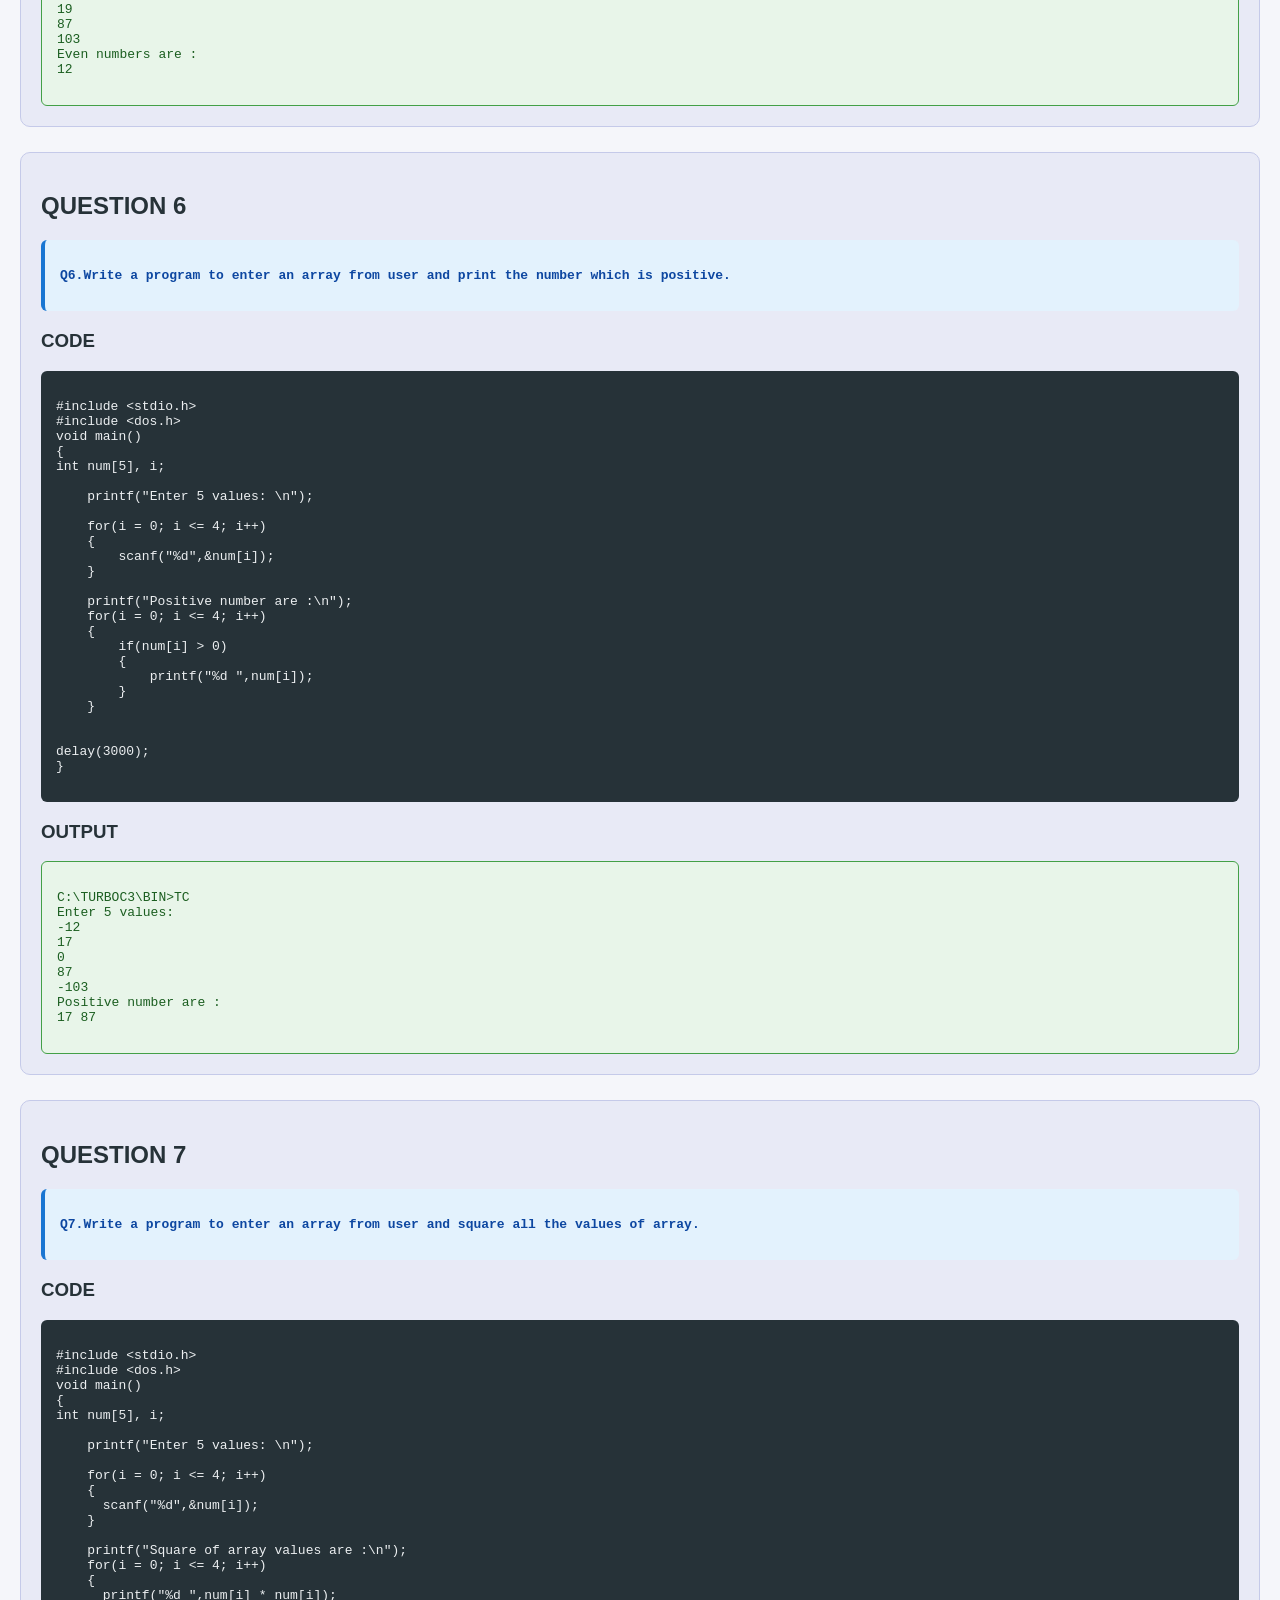
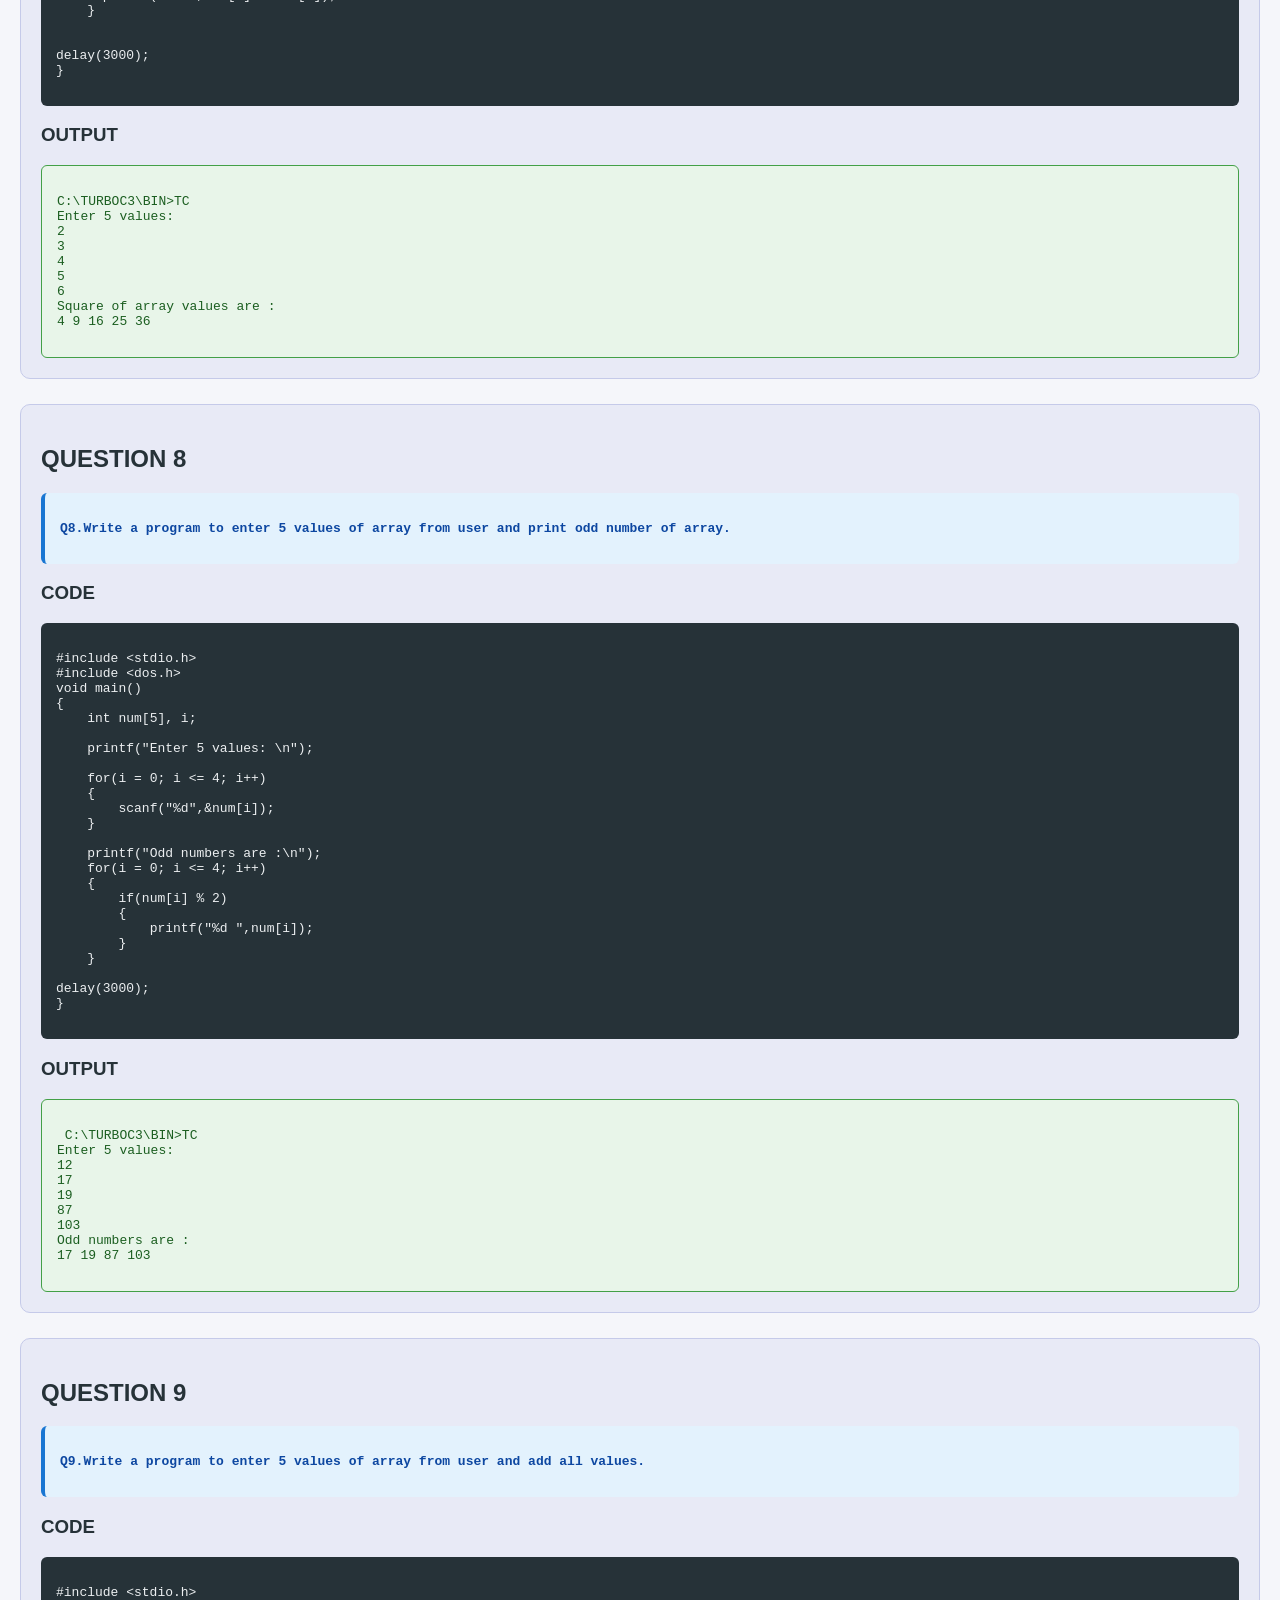
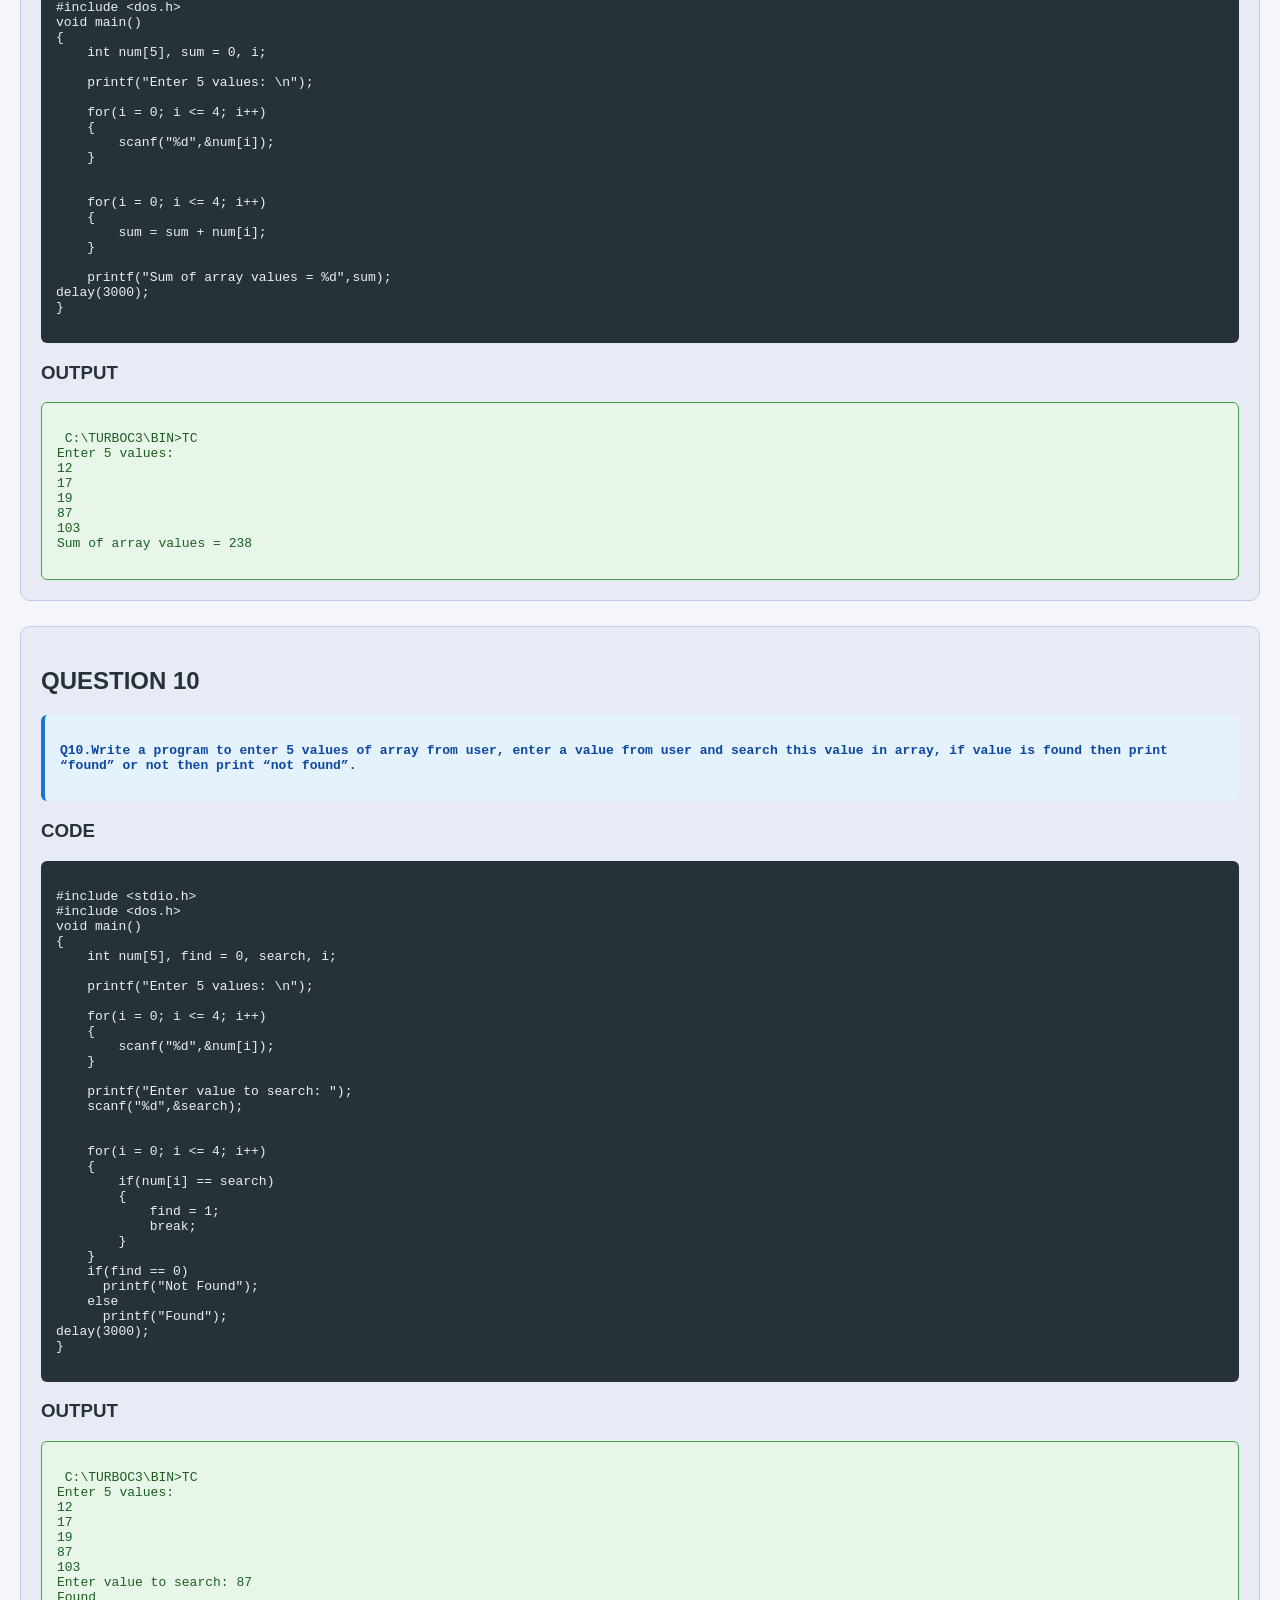
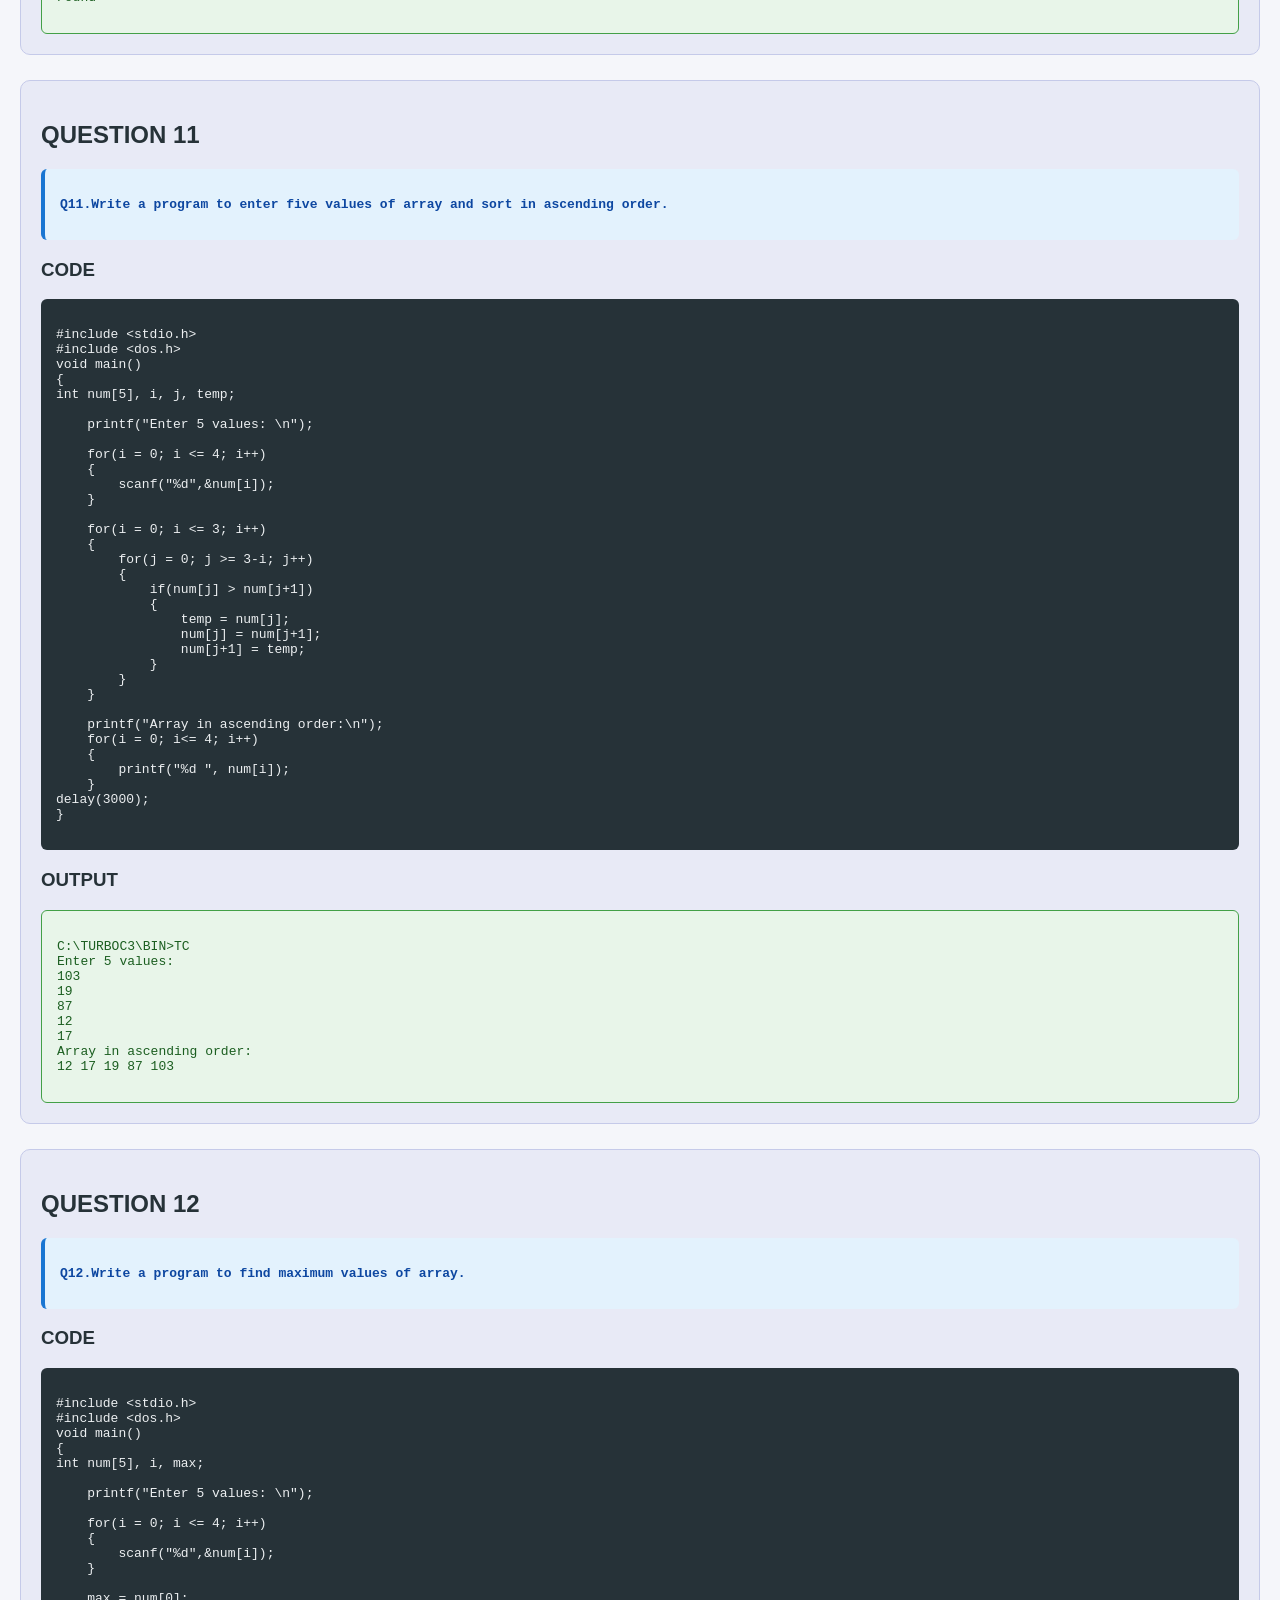
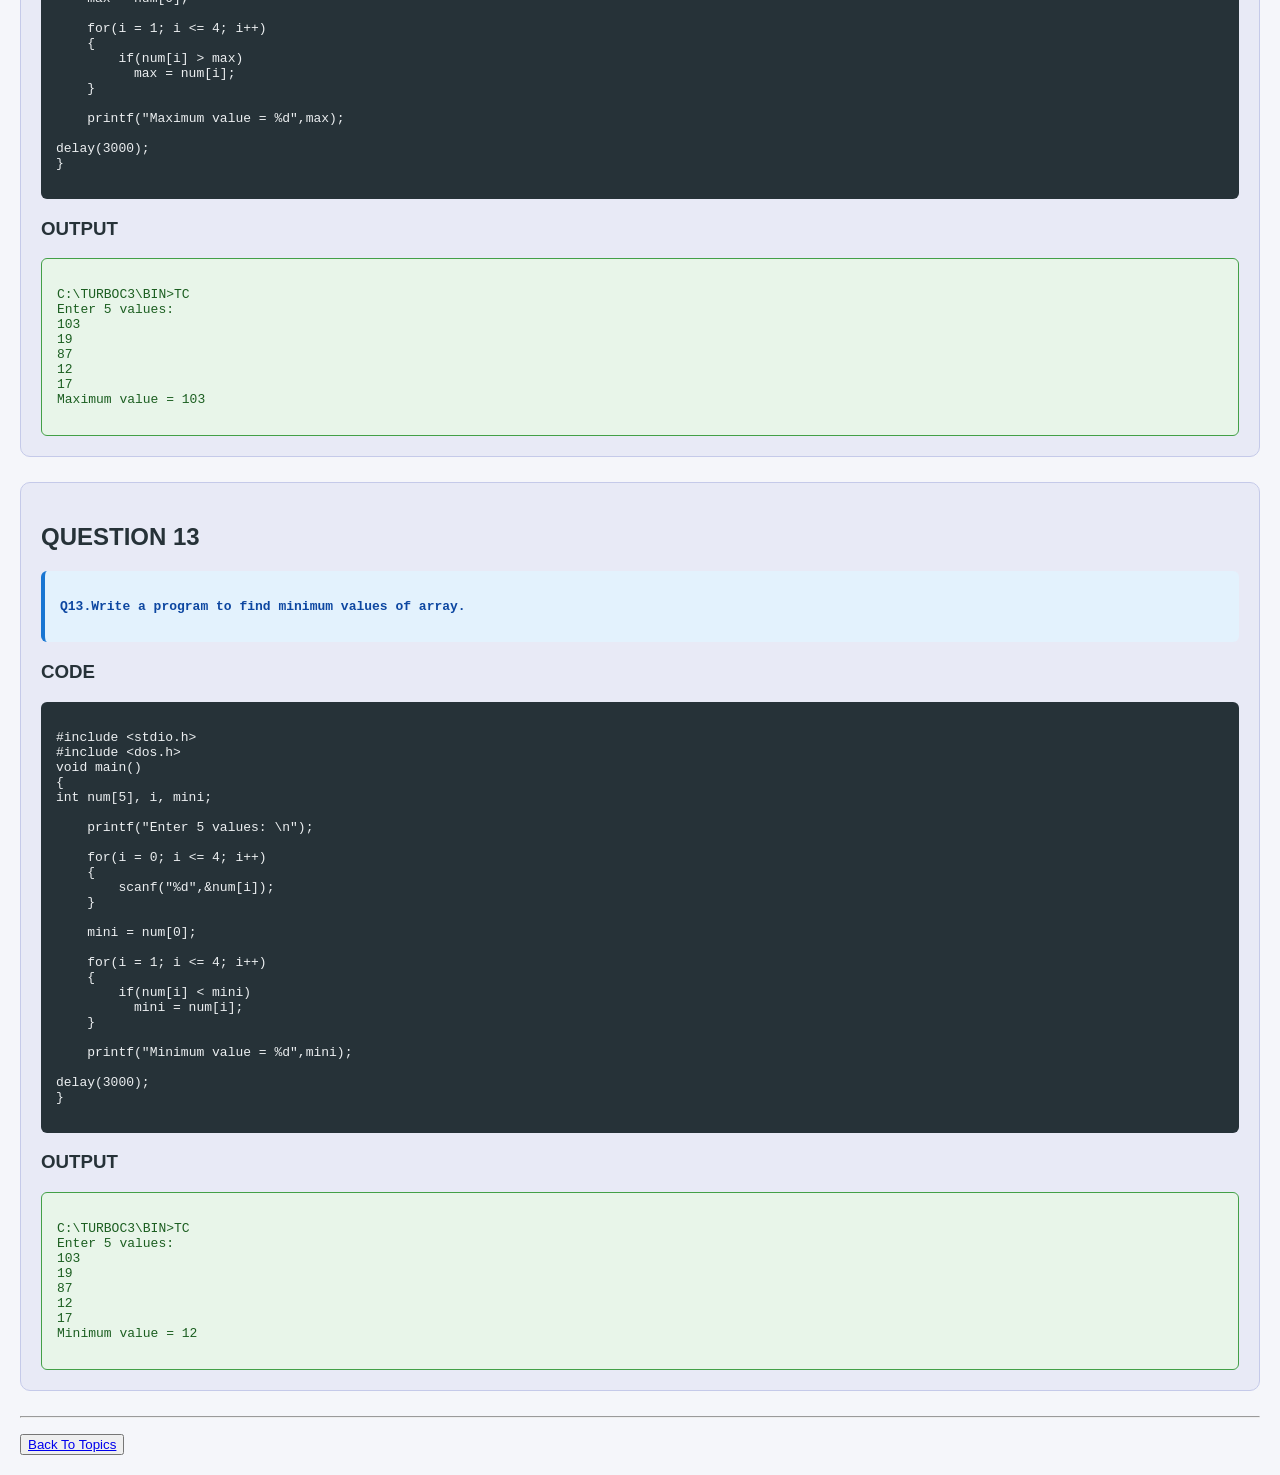
==== commit fb88524b: "Add files via upload" ====
--- a/arrays.html
+++ b/arrays.html
@@ -740,3 +740,7 @@
 Minimum value = 12</code></pre>
         </div>
     </div>
+        <hr>
+        <p><button><a href="index.html">Back To Topics</a></button></p> 
+</body>
+</html>
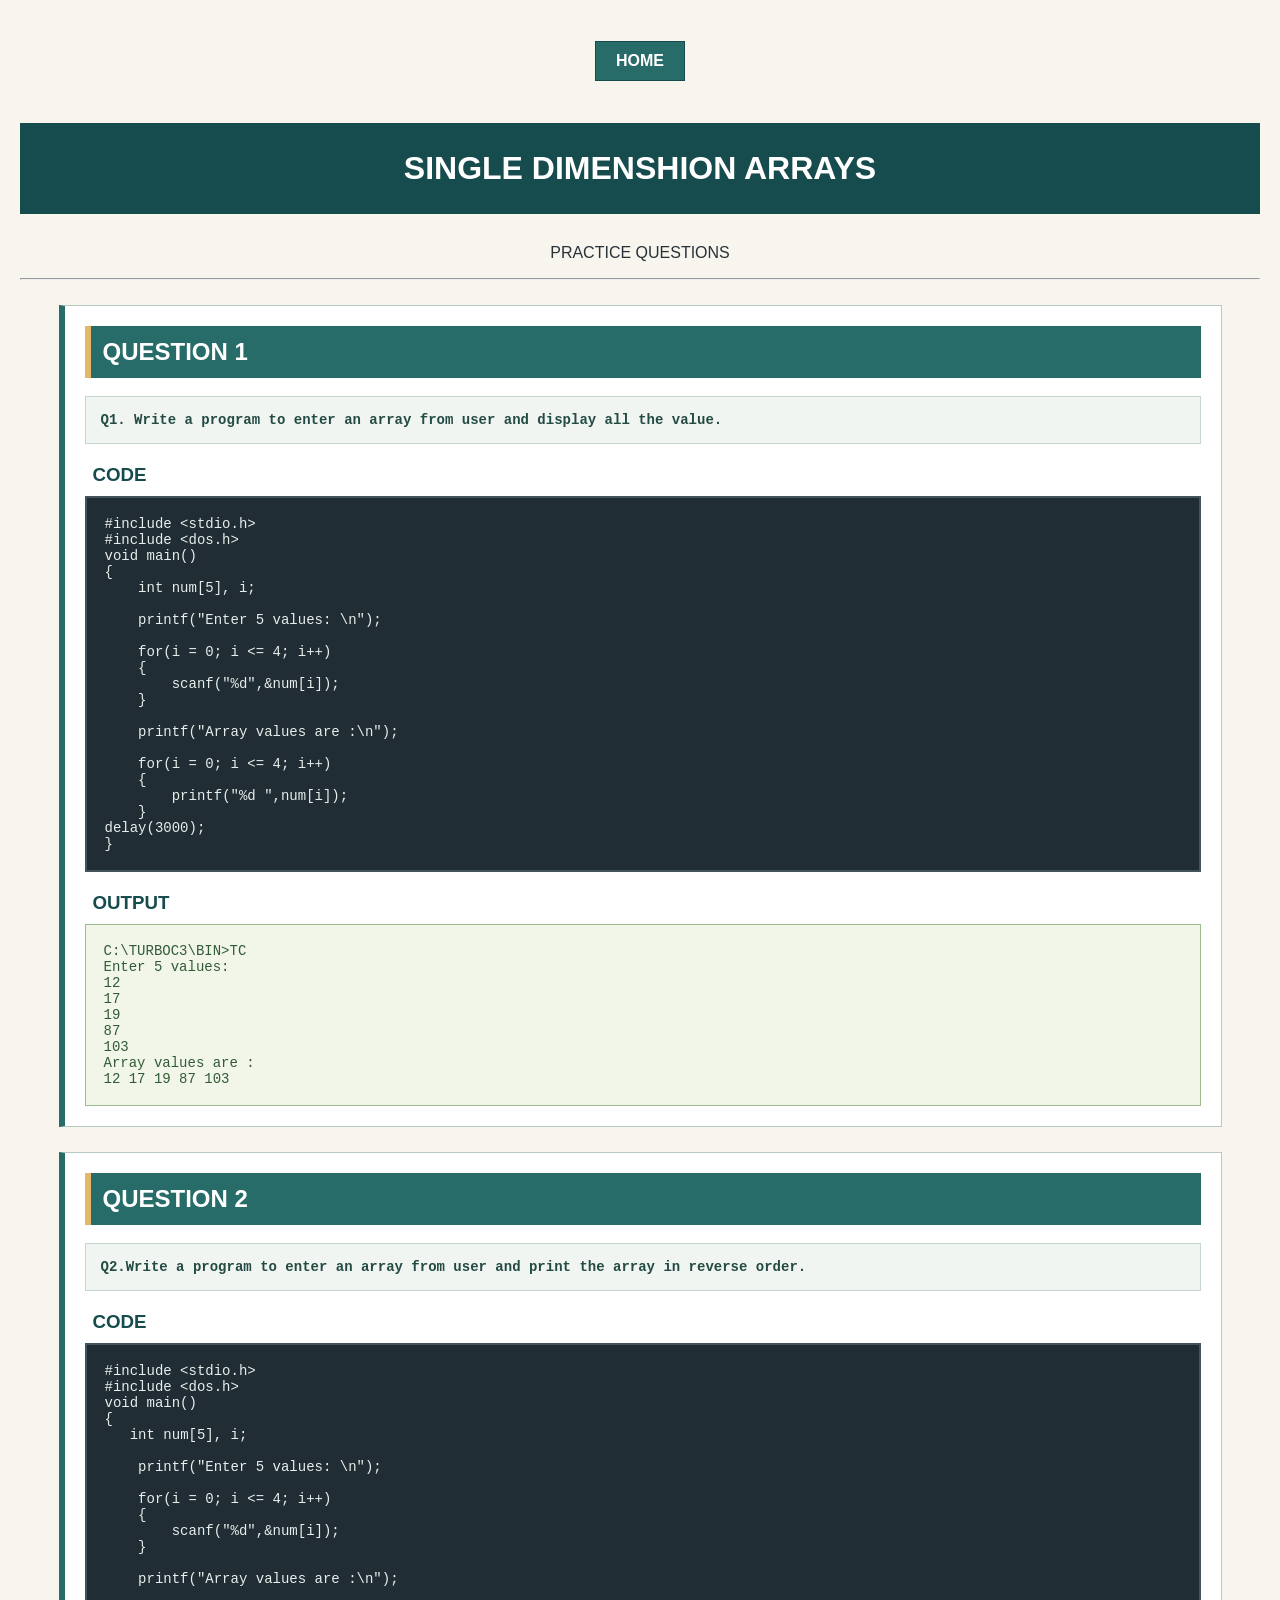
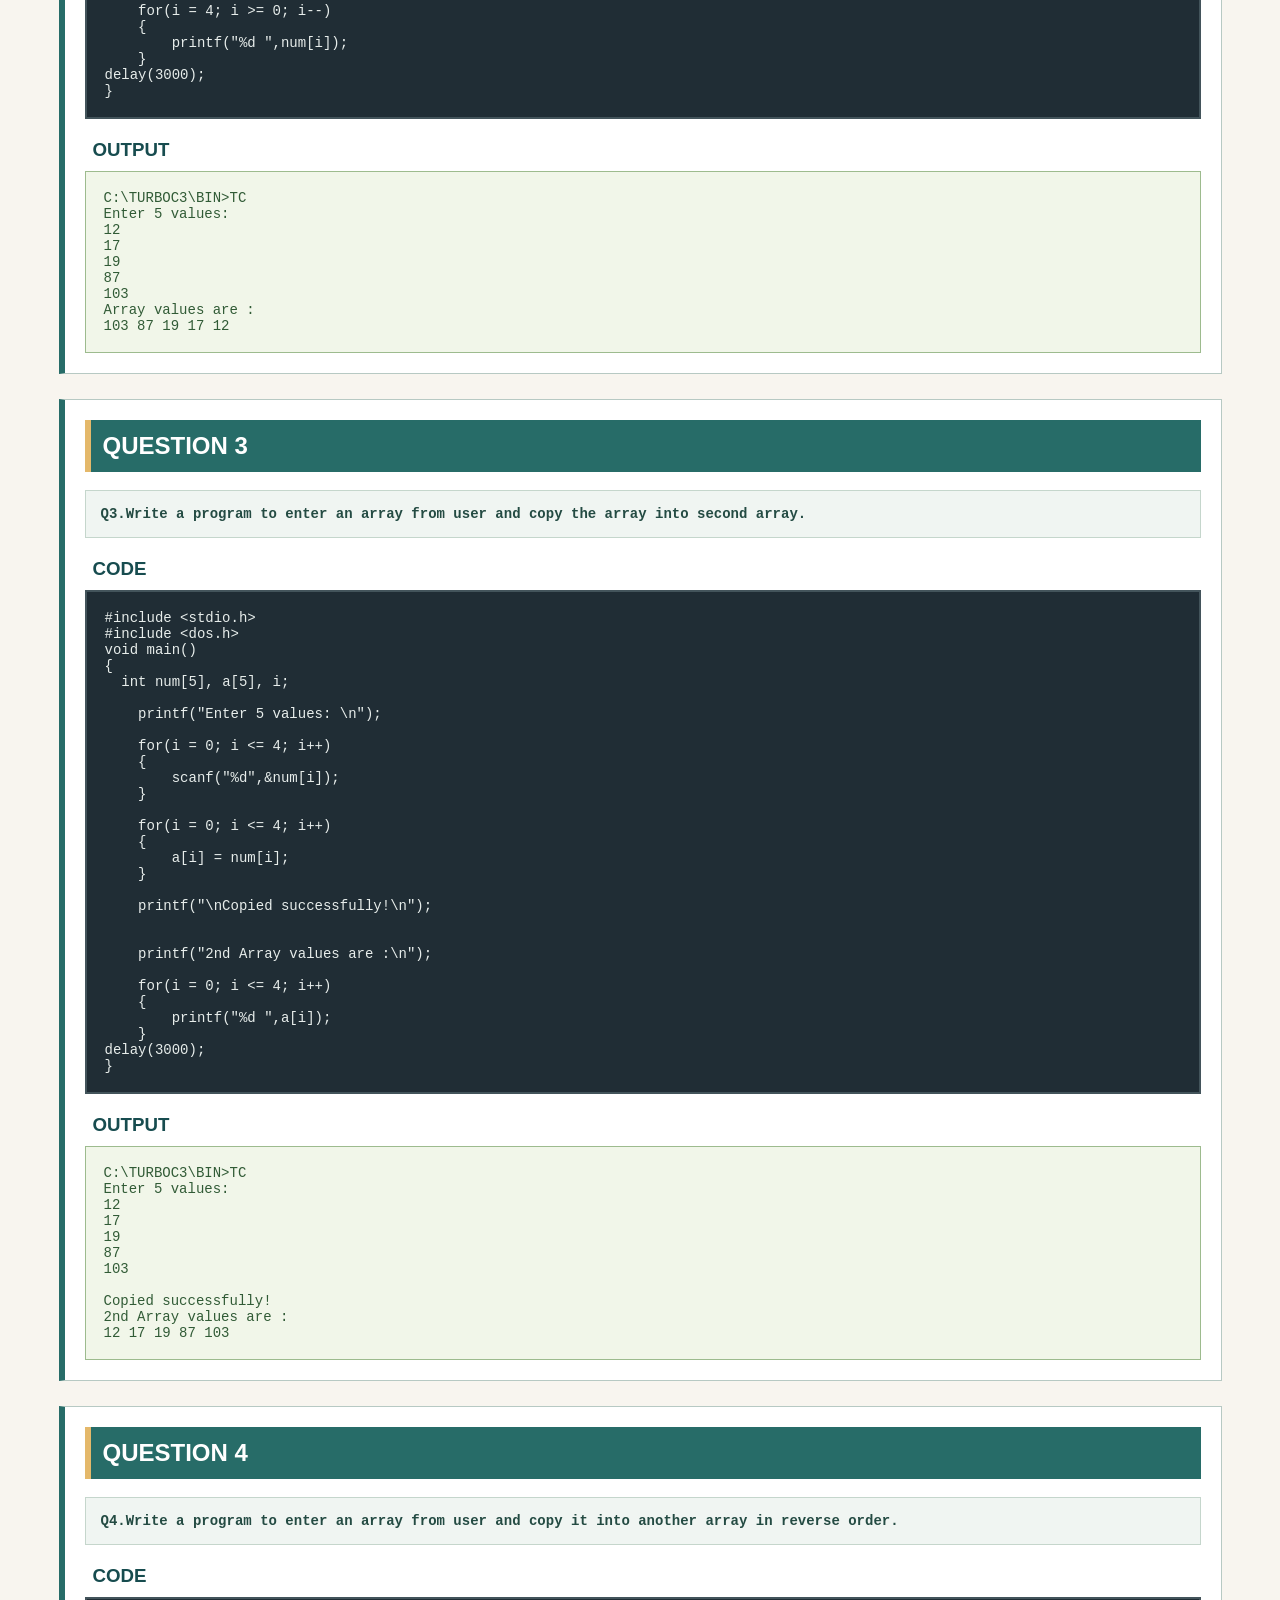
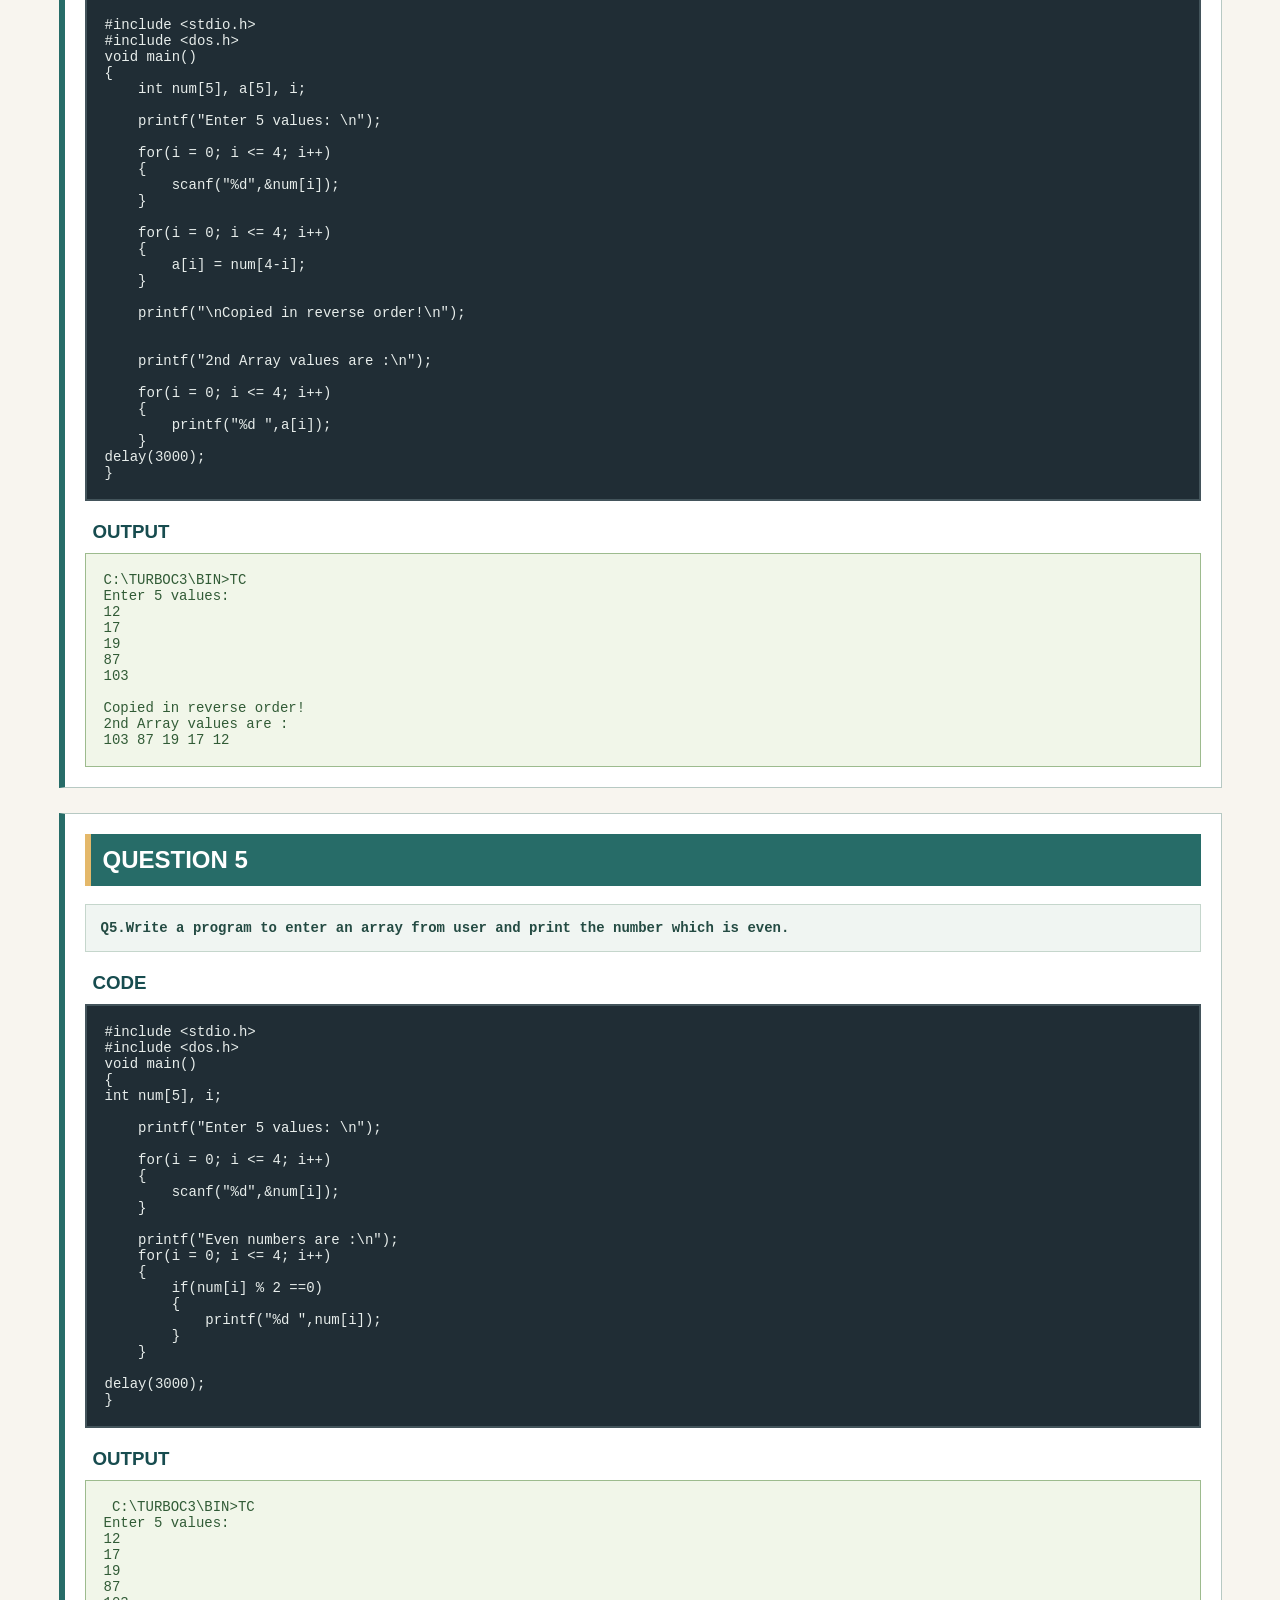
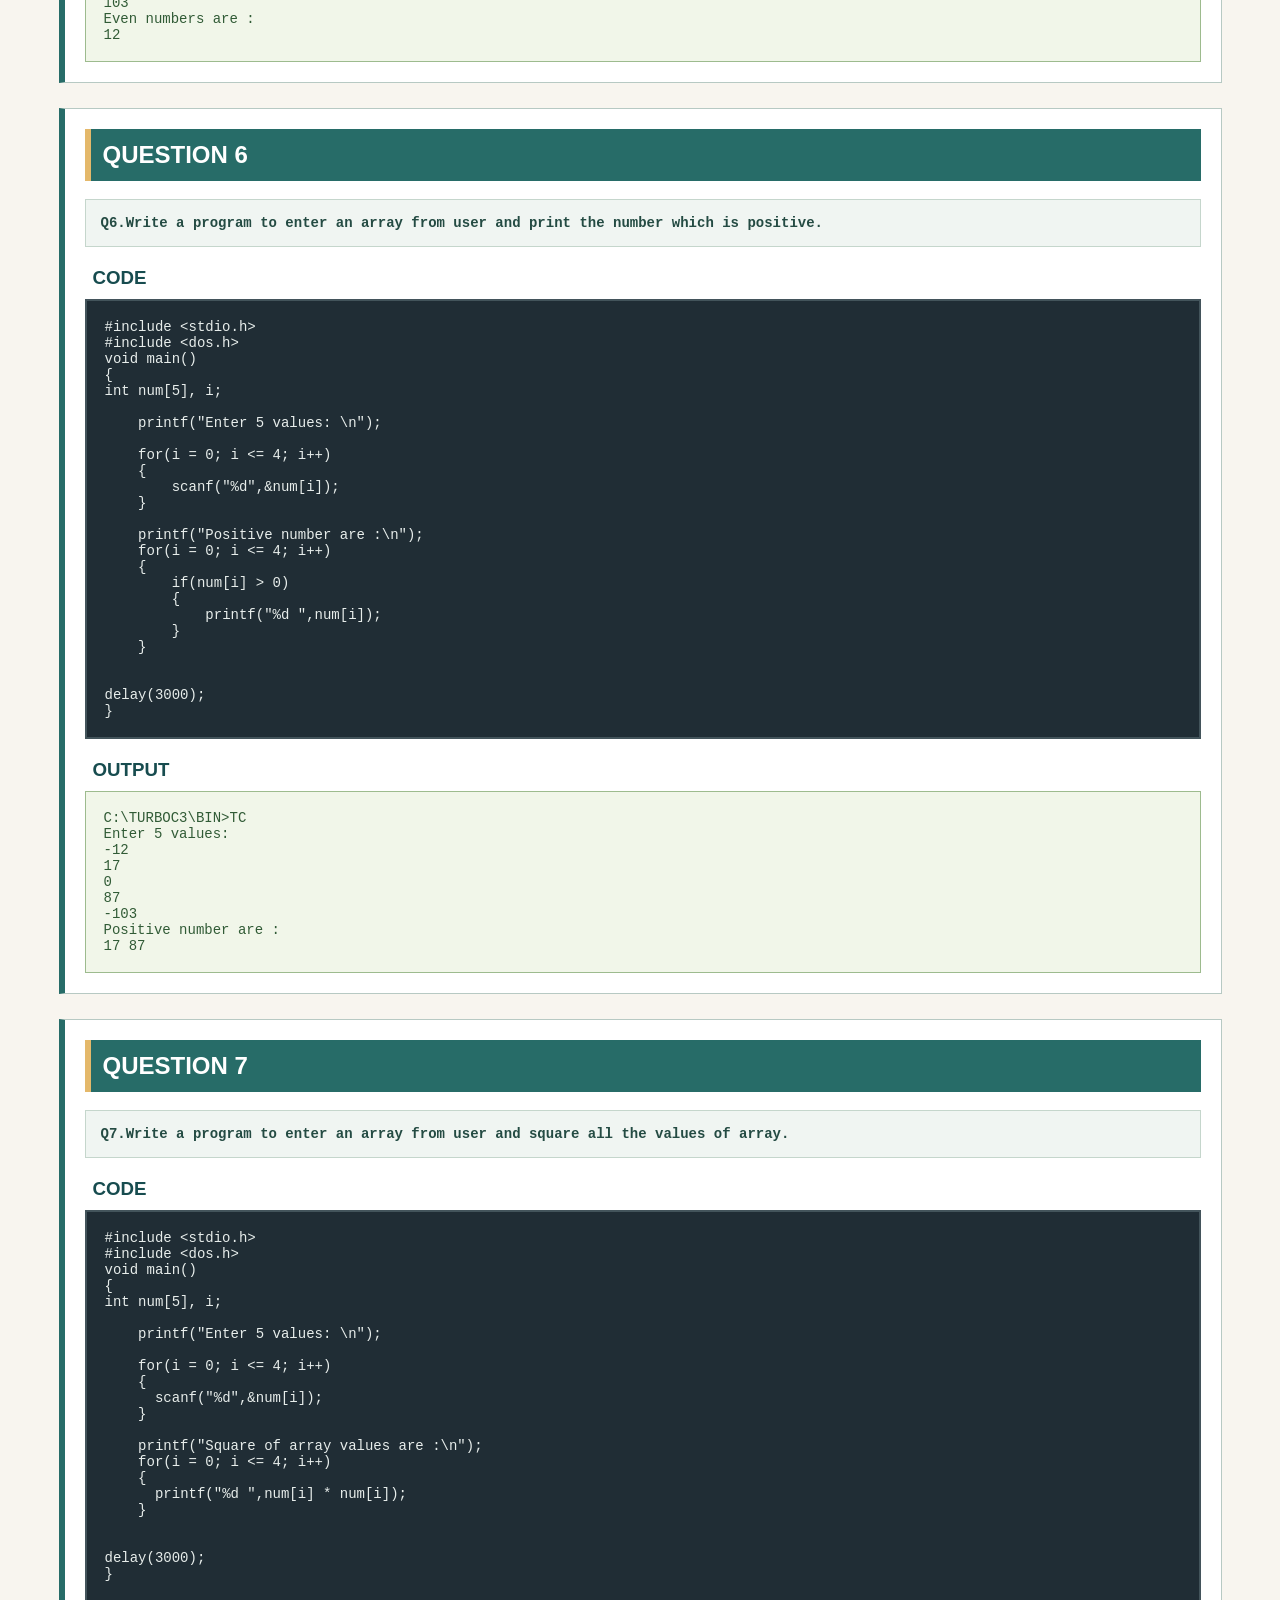
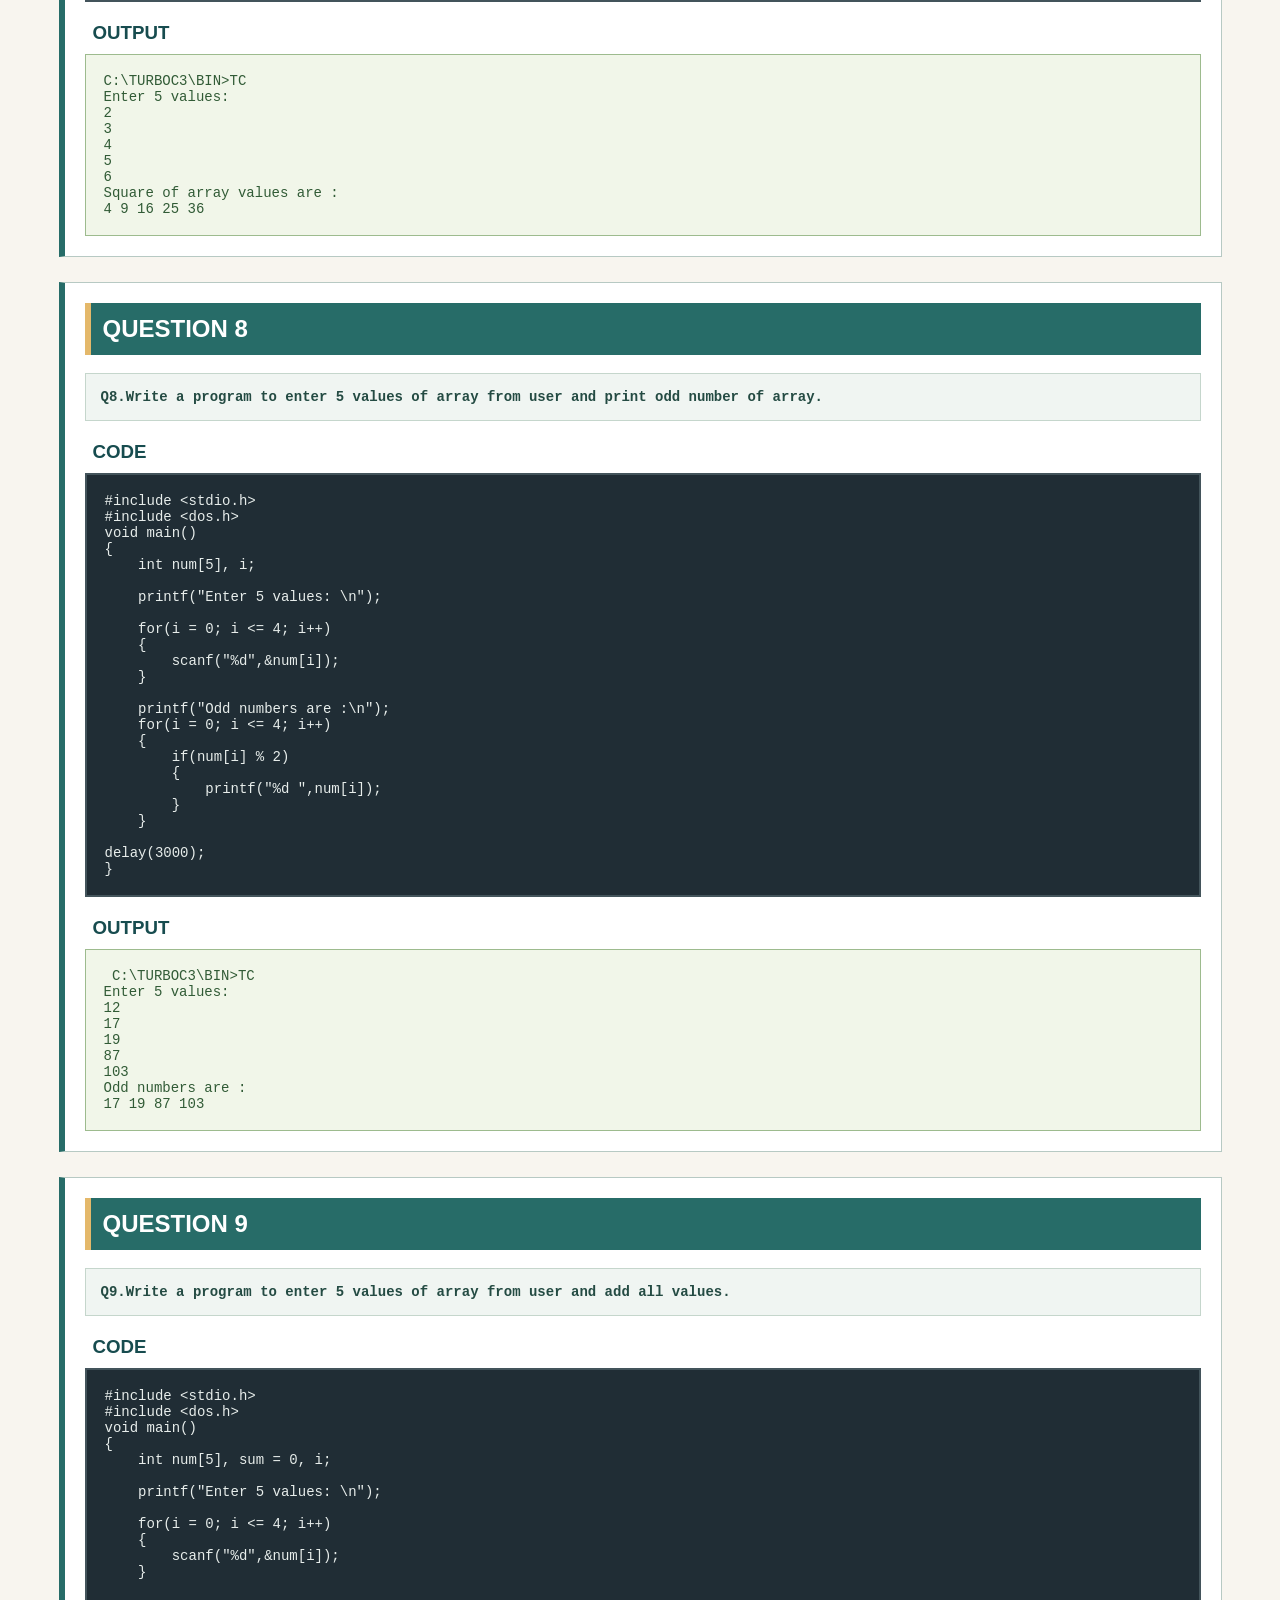
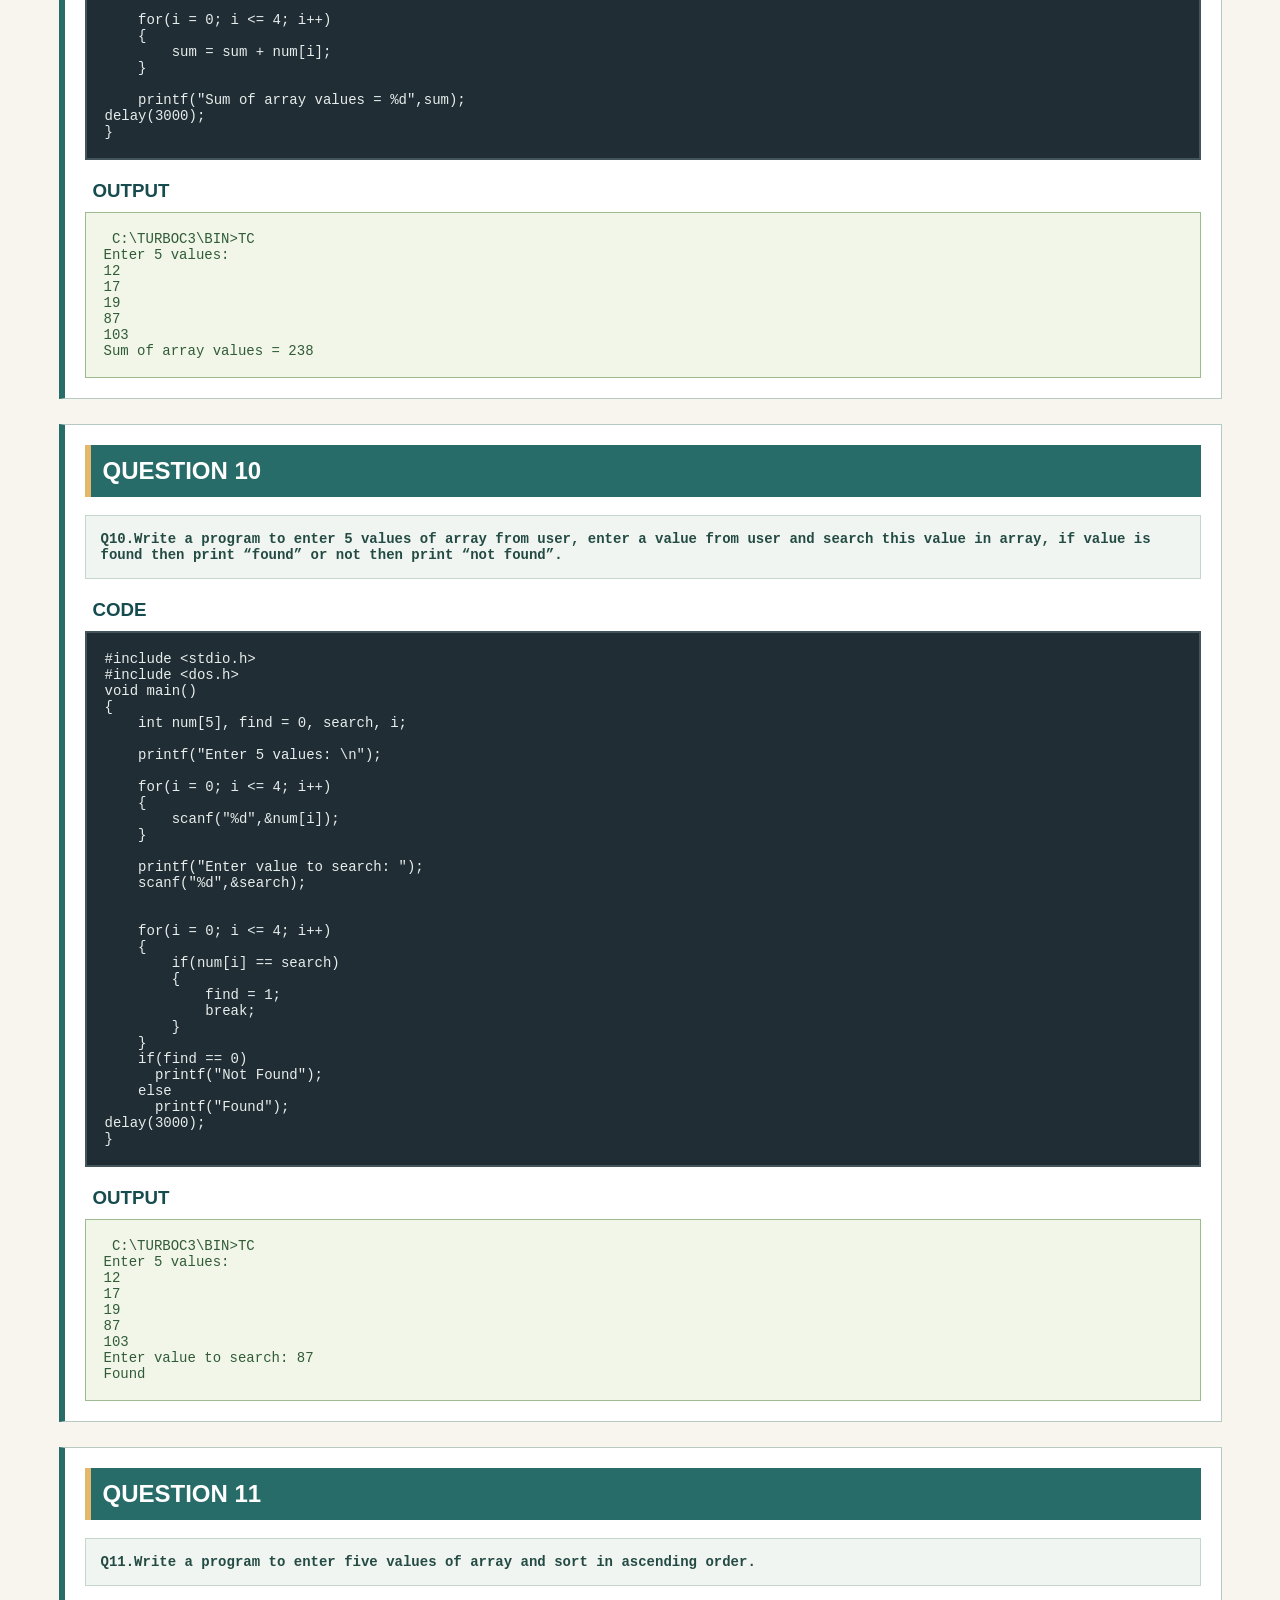
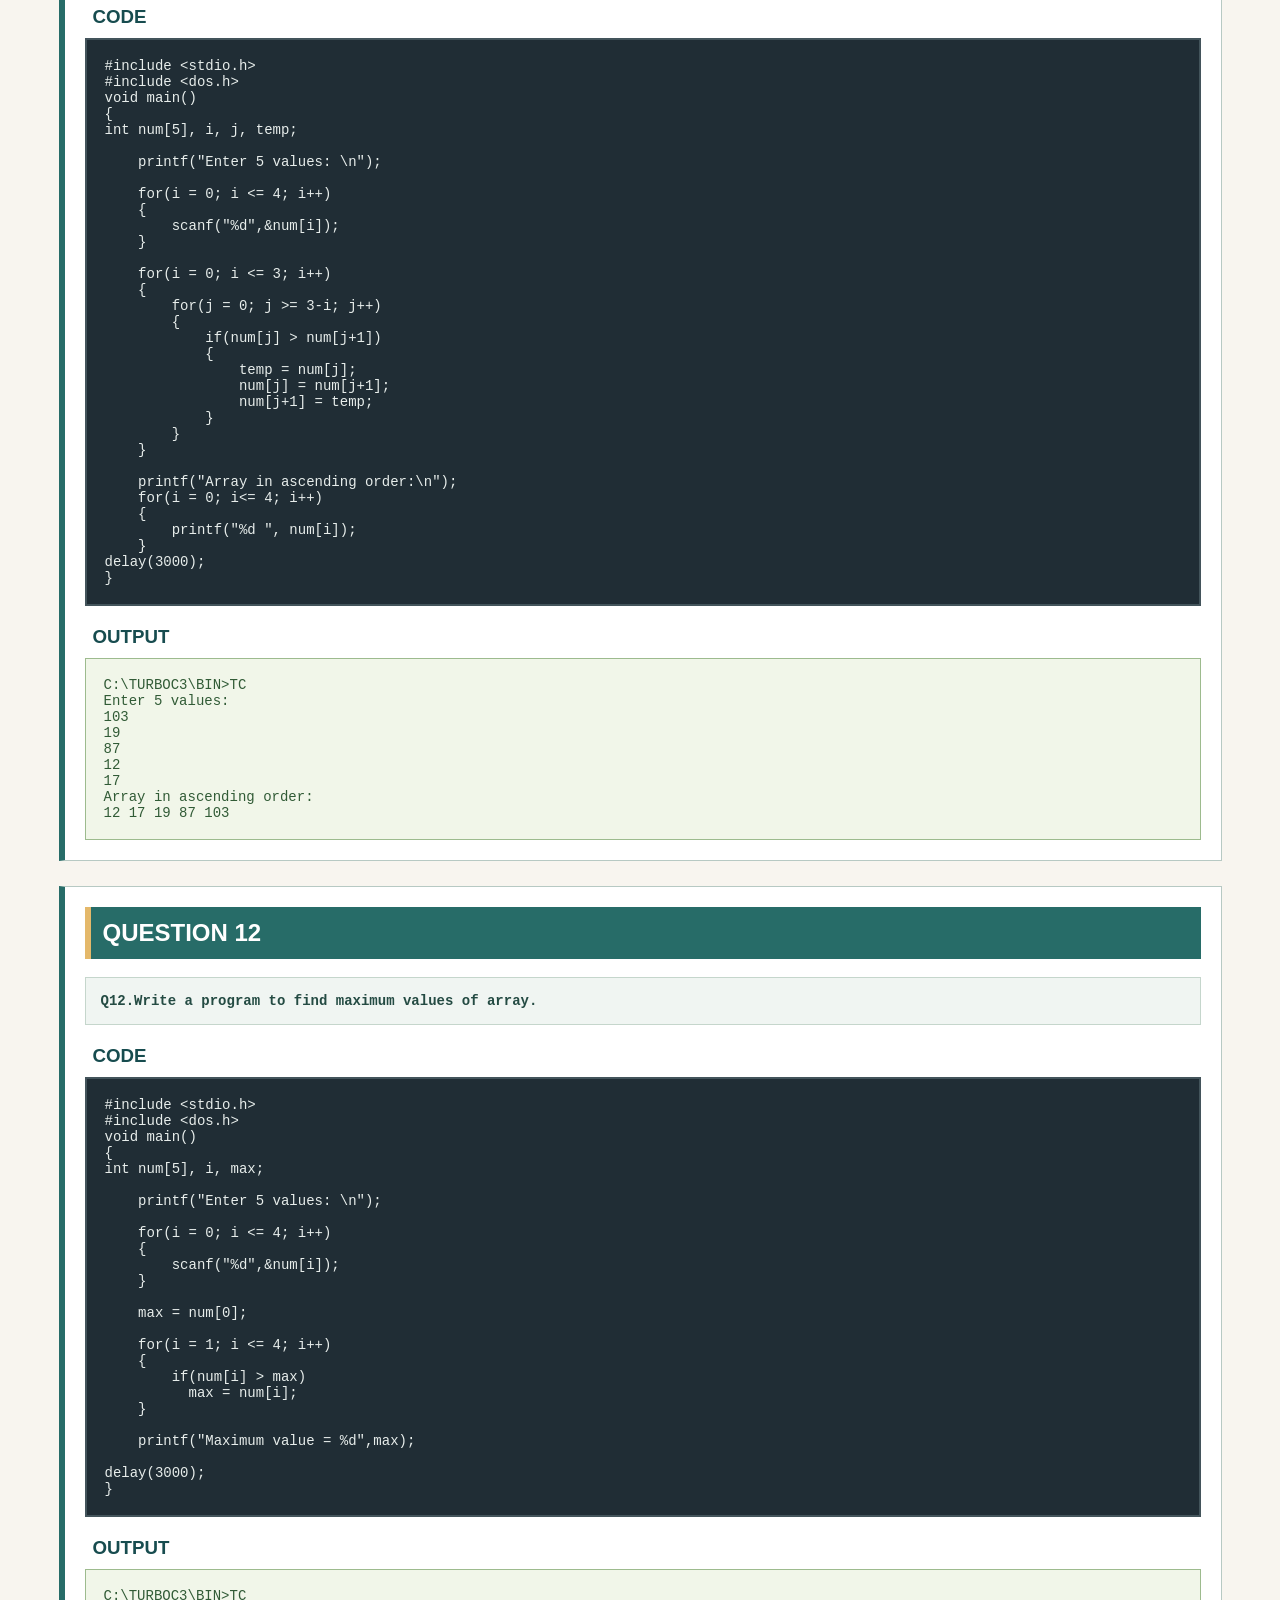
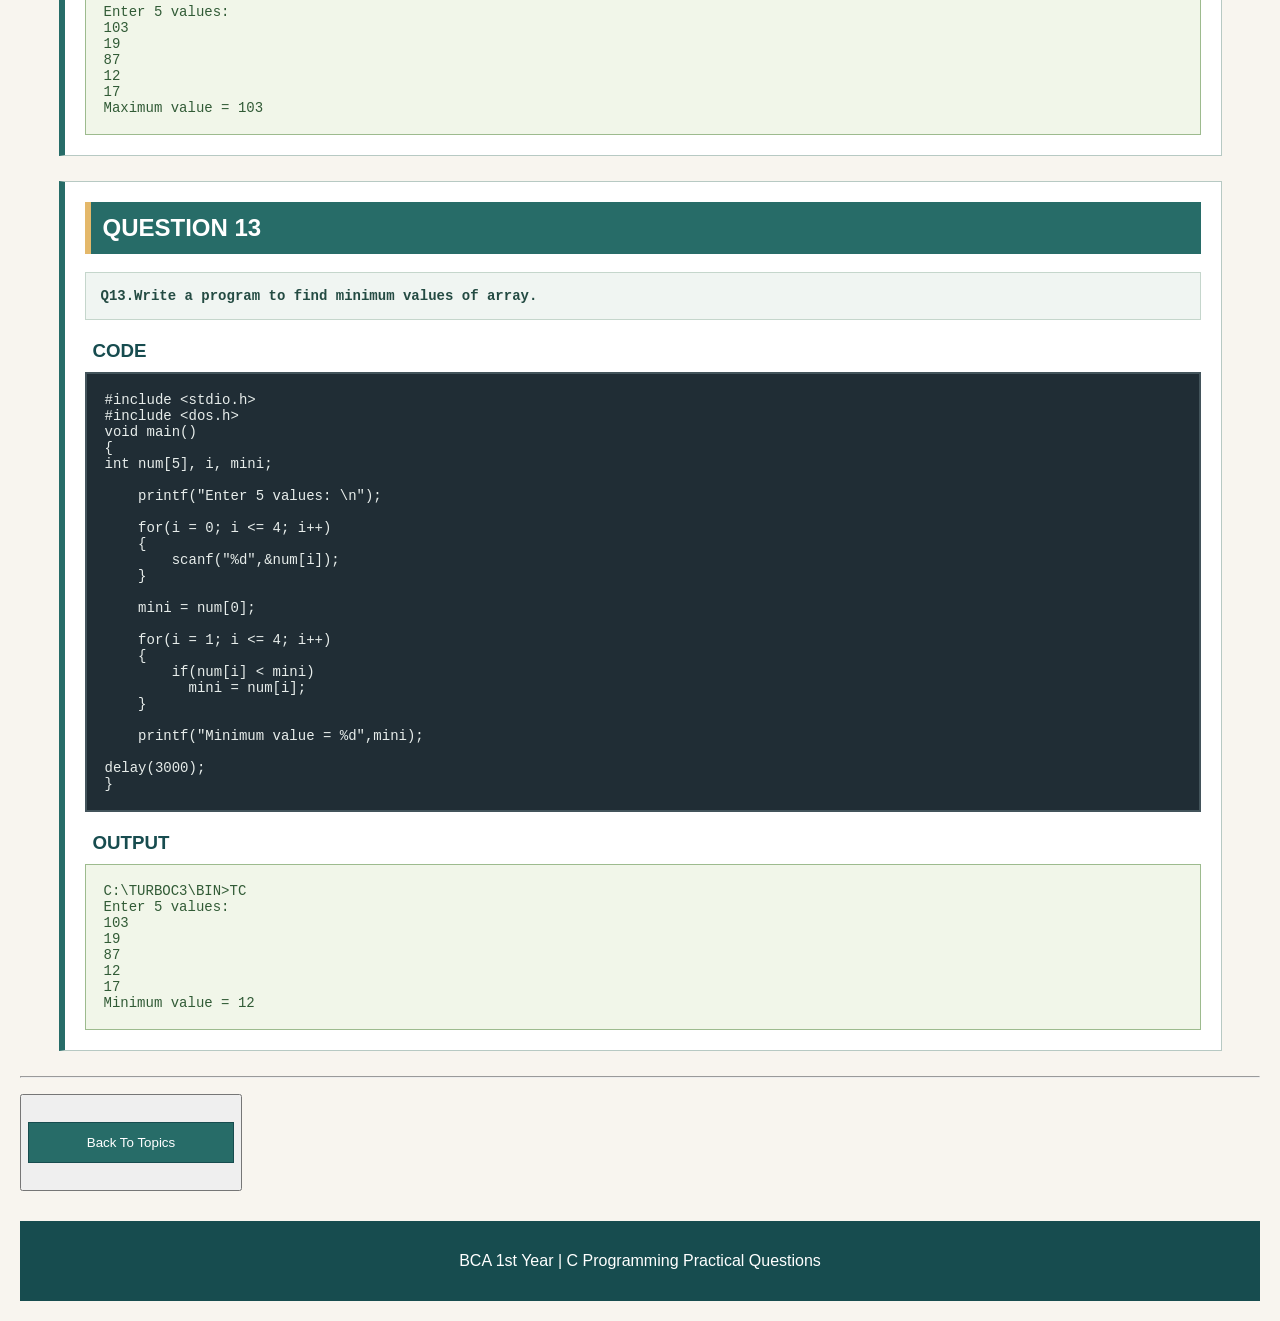
==== commit 3cd59adb: "Update arrays.html" ====
--- a/arrays.html
+++ b/arrays.html
@@ -1,67 +1,147 @@
-
 <!DOCTYPE html>
 <html>
 <head>
     <meta charset="utf-8">
     <meta name="viewport" content="width=device-width, initial-scale=1">
-    <title>DECISION CONTROL STRUCTURE</title>
+    <title>ARRAYS</title>
 
     <style>
         body {
             font-family: Arial, sans-serif;
-            margin: 20px;
-            background-color: #F5F6FA;
+            margin: 0;
+            padding: 20px;
+            background-color: #F8F5EF;
             color: #263238;
+        }
+
+        .home-link {
+            display: inline-block;
+            background-color: #276C68;
+            color: white;
+            padding: 10px 20px;
+            margin-bottom: 20px;
+            text-decoration: none;
+            border: 1px solid #174C4F;
+        }
+
+        .home-link:hover {
+            background-color: #174C4F;
         }
 
         h1 {
             text-align: center;
+            color: white;
+            background-color: #174C4F;
+            padding: 25px;
+            margin: 0 0 30px 0;
+            border: 2px solid #174C4F;
+        }
+
+        h2 {
+            color: white;
+            background-color: #276C68;
+            padding: 12px;
+            margin: 0 0 18px 0;
+            border-left: 6px solid #E4B86A;
+        }
+
+        h3 {
+            color: #174C4F;
+            margin-bottom: 10px;
+            padding-left: 8px;
         }
 
         .question-box {
-            background-color: #E8EAF6;
+            width: 90%;
+            margin: 25px auto;
             padding: 20px;
-            margin-bottom: 25px;
-            border: 1px solid #C5CAE9;
-            border-radius: 10px;
+            background-color: white;
+            border: 1px solid #B7C9C3;
+            border-left: 6px solid #276C68;
         }
 
         .question {
-            background-color: #E3F2FD;
+            background-color: #F0F5F2;
+            color: #244B43;
             padding: 15px;
-            color: #0D47A1;
-            border-radius: 6px;
-            border-left: 4px solid #1976D2;
+            margin-bottom: 20px;
+            border: 1px solid #C5D6CC;
         }
 
         .code {
-            background-color: #263238;
-            color: #ECEFF1;
-            padding: 15px;
-            border-radius: 6px;
+            background-color: #202D35;
+            color: #E7EDEB;
+            padding: 18px;
+            margin-bottom: 20px;
+            border: 2px solid #43545B;
             overflow-x: auto;
         }
 
         .output {
-            background-color: #E8F5E9;
-            color: #1B5E20;
-            padding: 15px;
-            border-radius: 6px;
-            border: 1px solid #43A047;
+            background-color: #F1F6E9;
+            color: #315B36;
+            padding: 18px;
+            border: 1px solid #9DBB8E;
             overflow-x: auto;
         }
 
         pre {
             white-space: pre-wrap;
             overflow-wrap: anywhere;
+            font-family: Consolas, monospace;
+            font-size: 14px;
+            margin: 0;
+        }
+
+        code {
+            font-family: Consolas, monospace;
+        }
+
+        .back-link {
+            display: block;
+            width: 180px;
+            text-align: center;
+            background-color: #276C68;
+            color: white;
+            padding: 12px;
+            margin: 25px auto;
+            text-decoration: none;
+            border: 1px solid #174C4F;
+        }
+
+        .back-link:hover {
+            background-color: #174C4F;
+        }
+
+        .footer {
+            text-align: center;
+            background-color: #174C4F;
+            color: white;
+            padding: 15px;
+            margin-top: 30px;
+        }
+
+        @media screen and (max-width: 600px) {
+            body {
+                padding: 10px;
+            }
+
+            .question-box {
+                width: auto;
+                margin: 18px 0;
+                padding: 12px;
+            }
+
+            pre {
+                font-size: 12px;
+            }
         }
     </style>
 </head>
-
 <body>
 
     <h4 style="text-align: center;">
-        <a href="index.html">HOME</a>
+        <a href ="index.html" class="home-link" >HOME</a>
     </h4>
 
     <h1>SINGLE DIMENSHION ARRAYS</h1>
@@ -741,6 +821,9 @@
         </div>
     </div>
         <hr>
-        <p><button><a href="index.html">Back To Topics</a></button></p> 
+        <p><button><a href="index.html" class="back-link">Back To Topics</a></button></p> 
+    <div class="footer">
+<p>BCA 1st Year | C Programming Practical Questions</p>
+    </div>
 </body>
 </html>
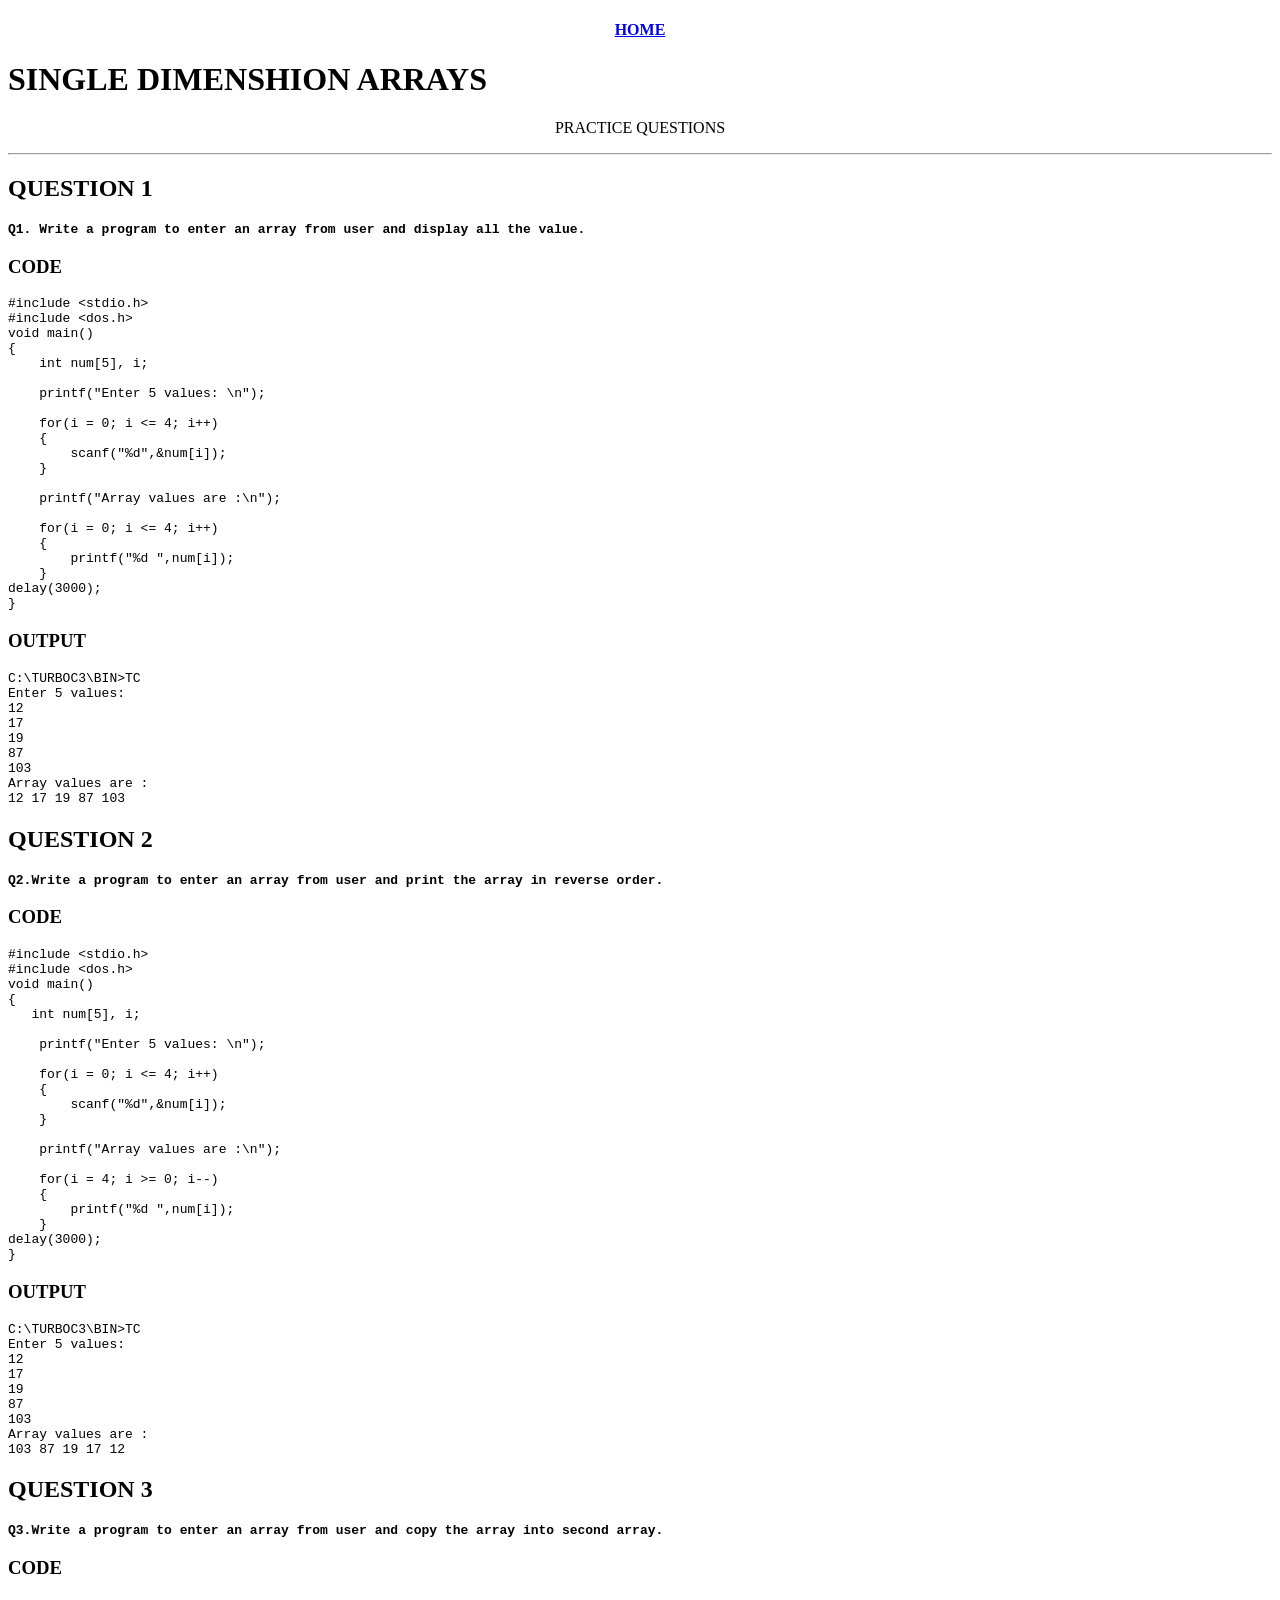
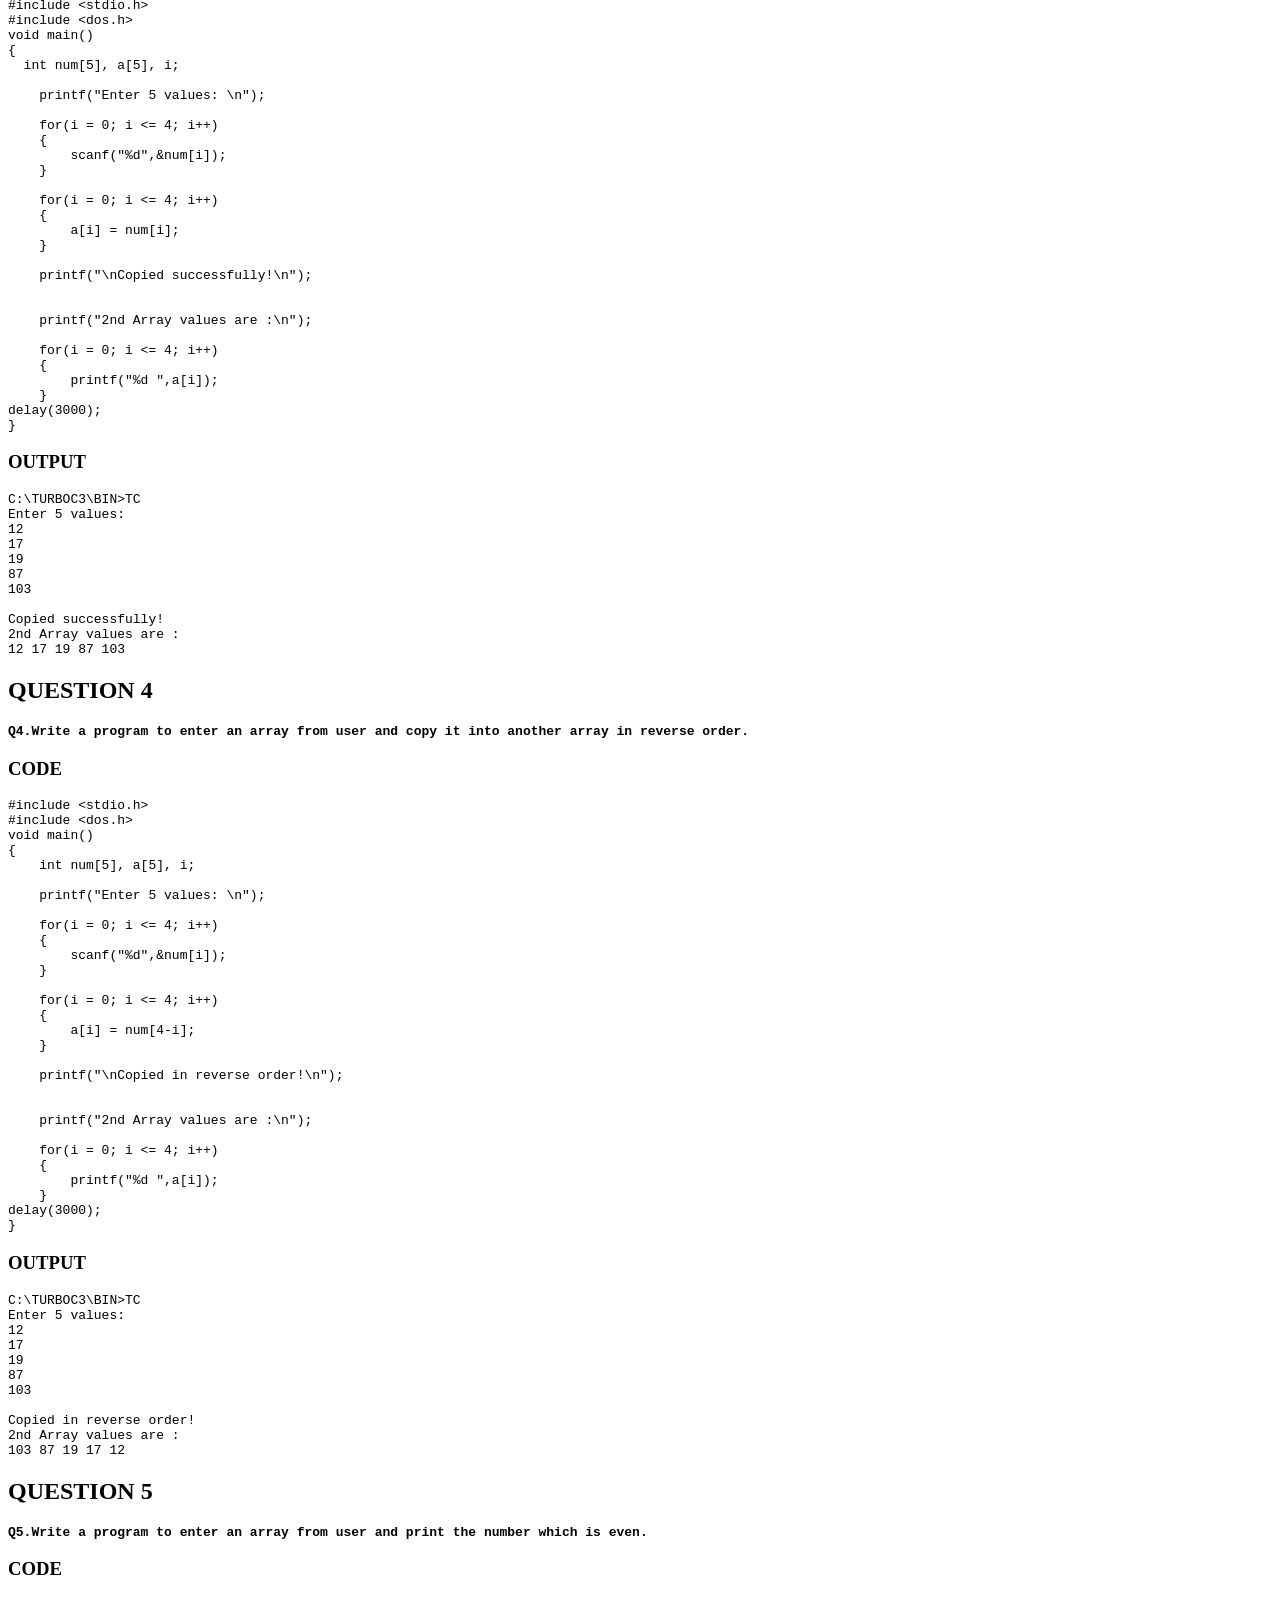
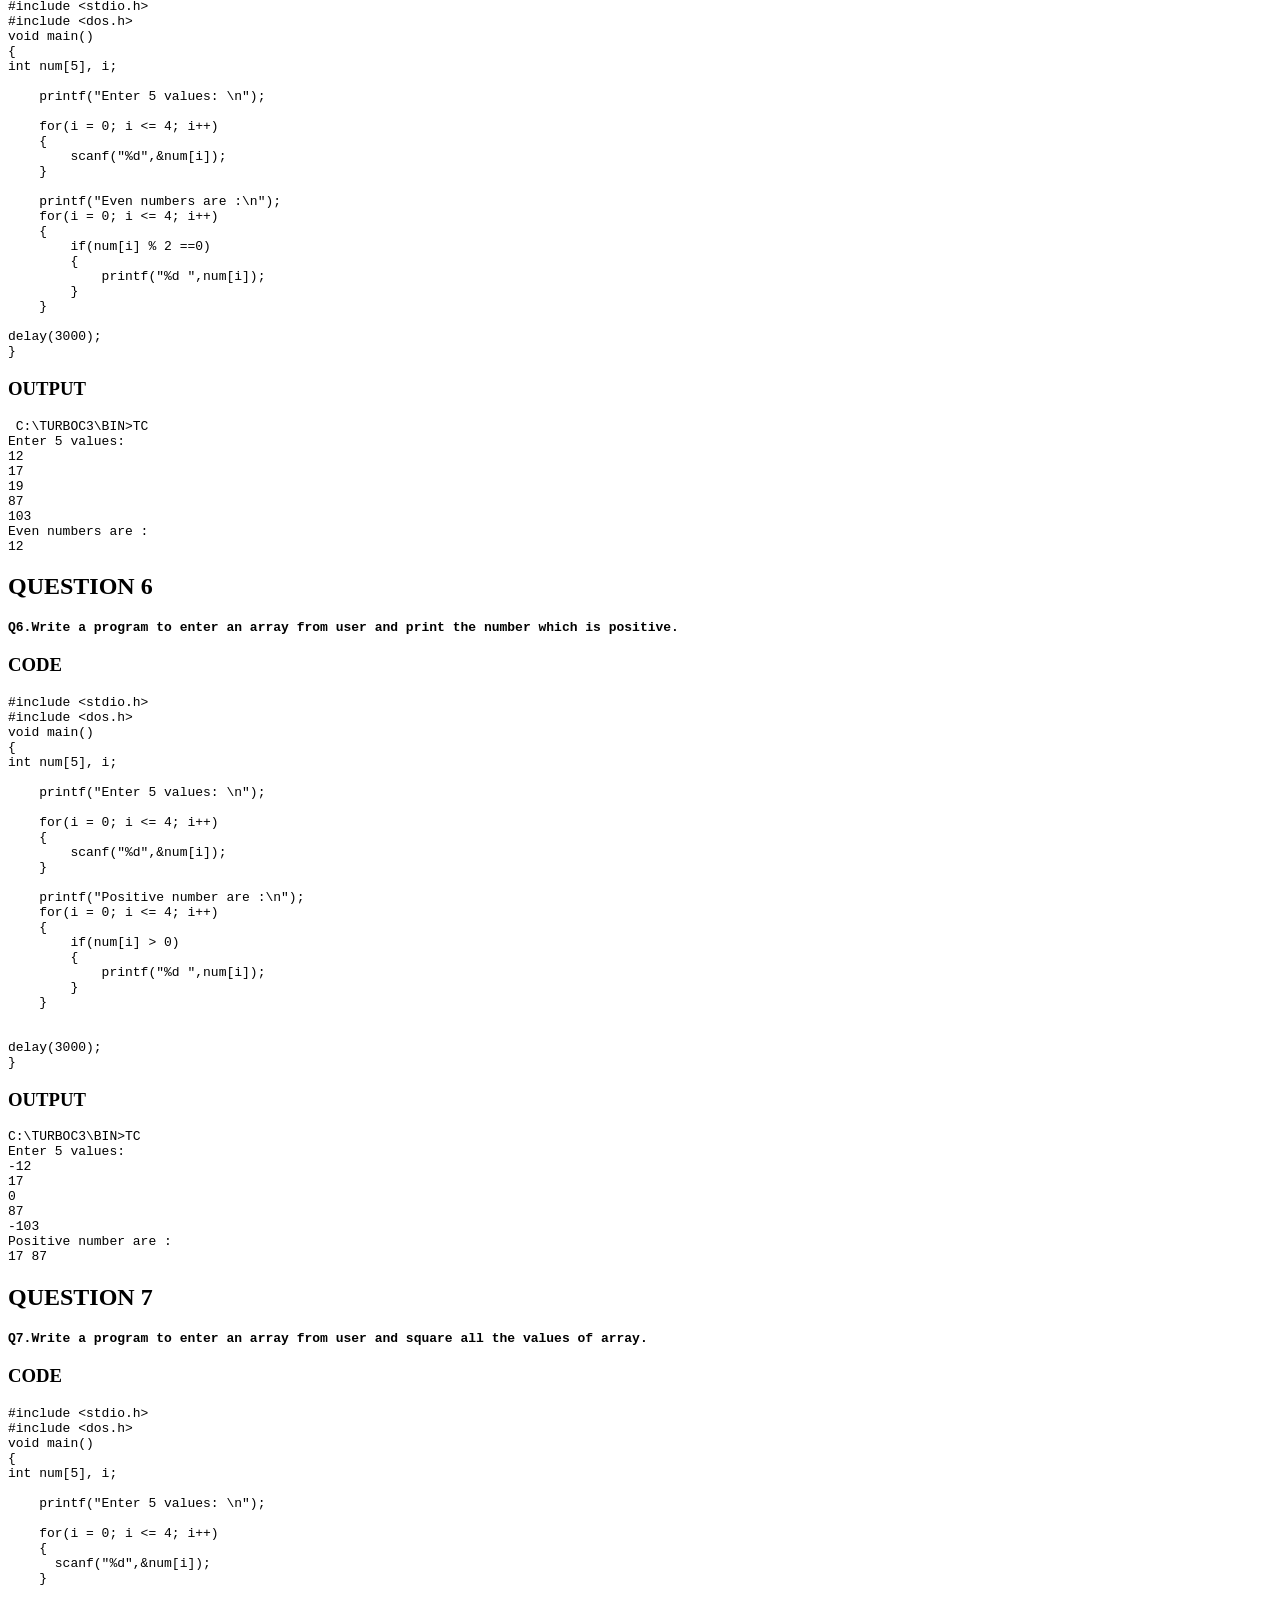
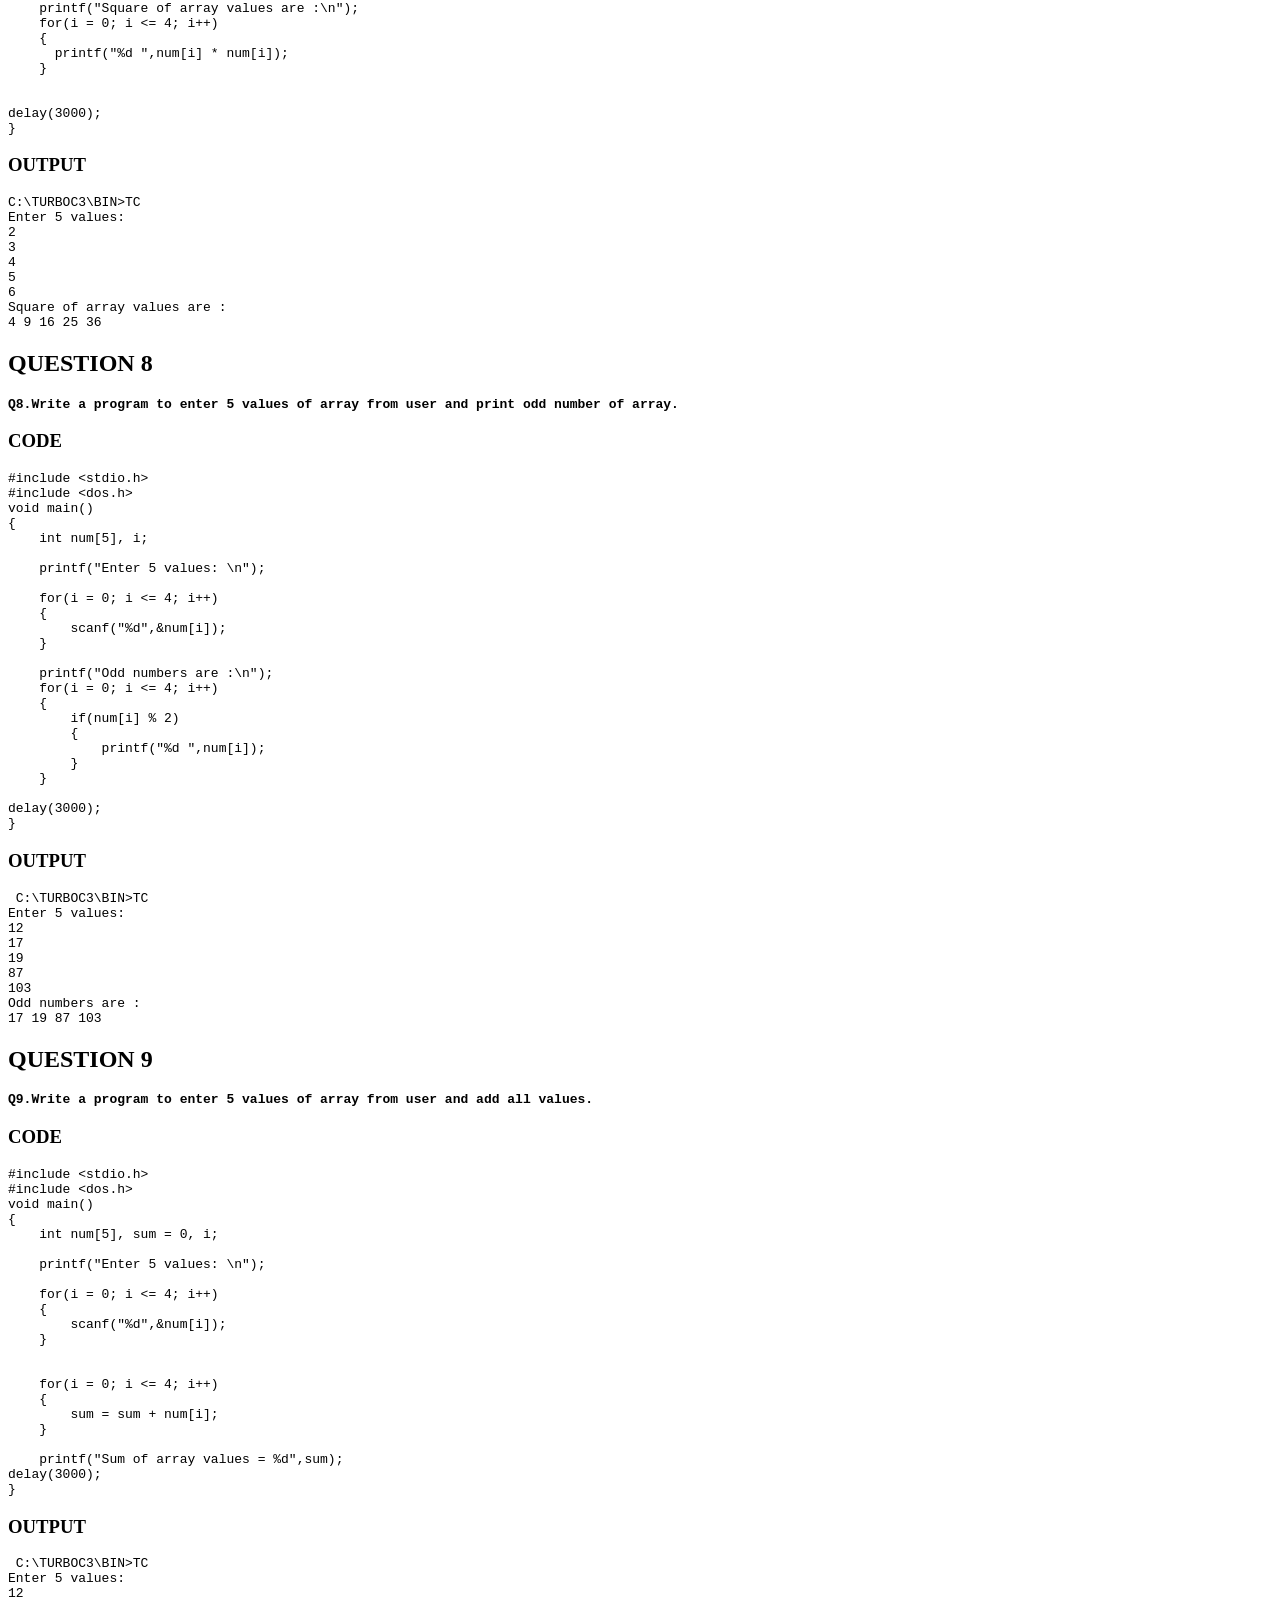
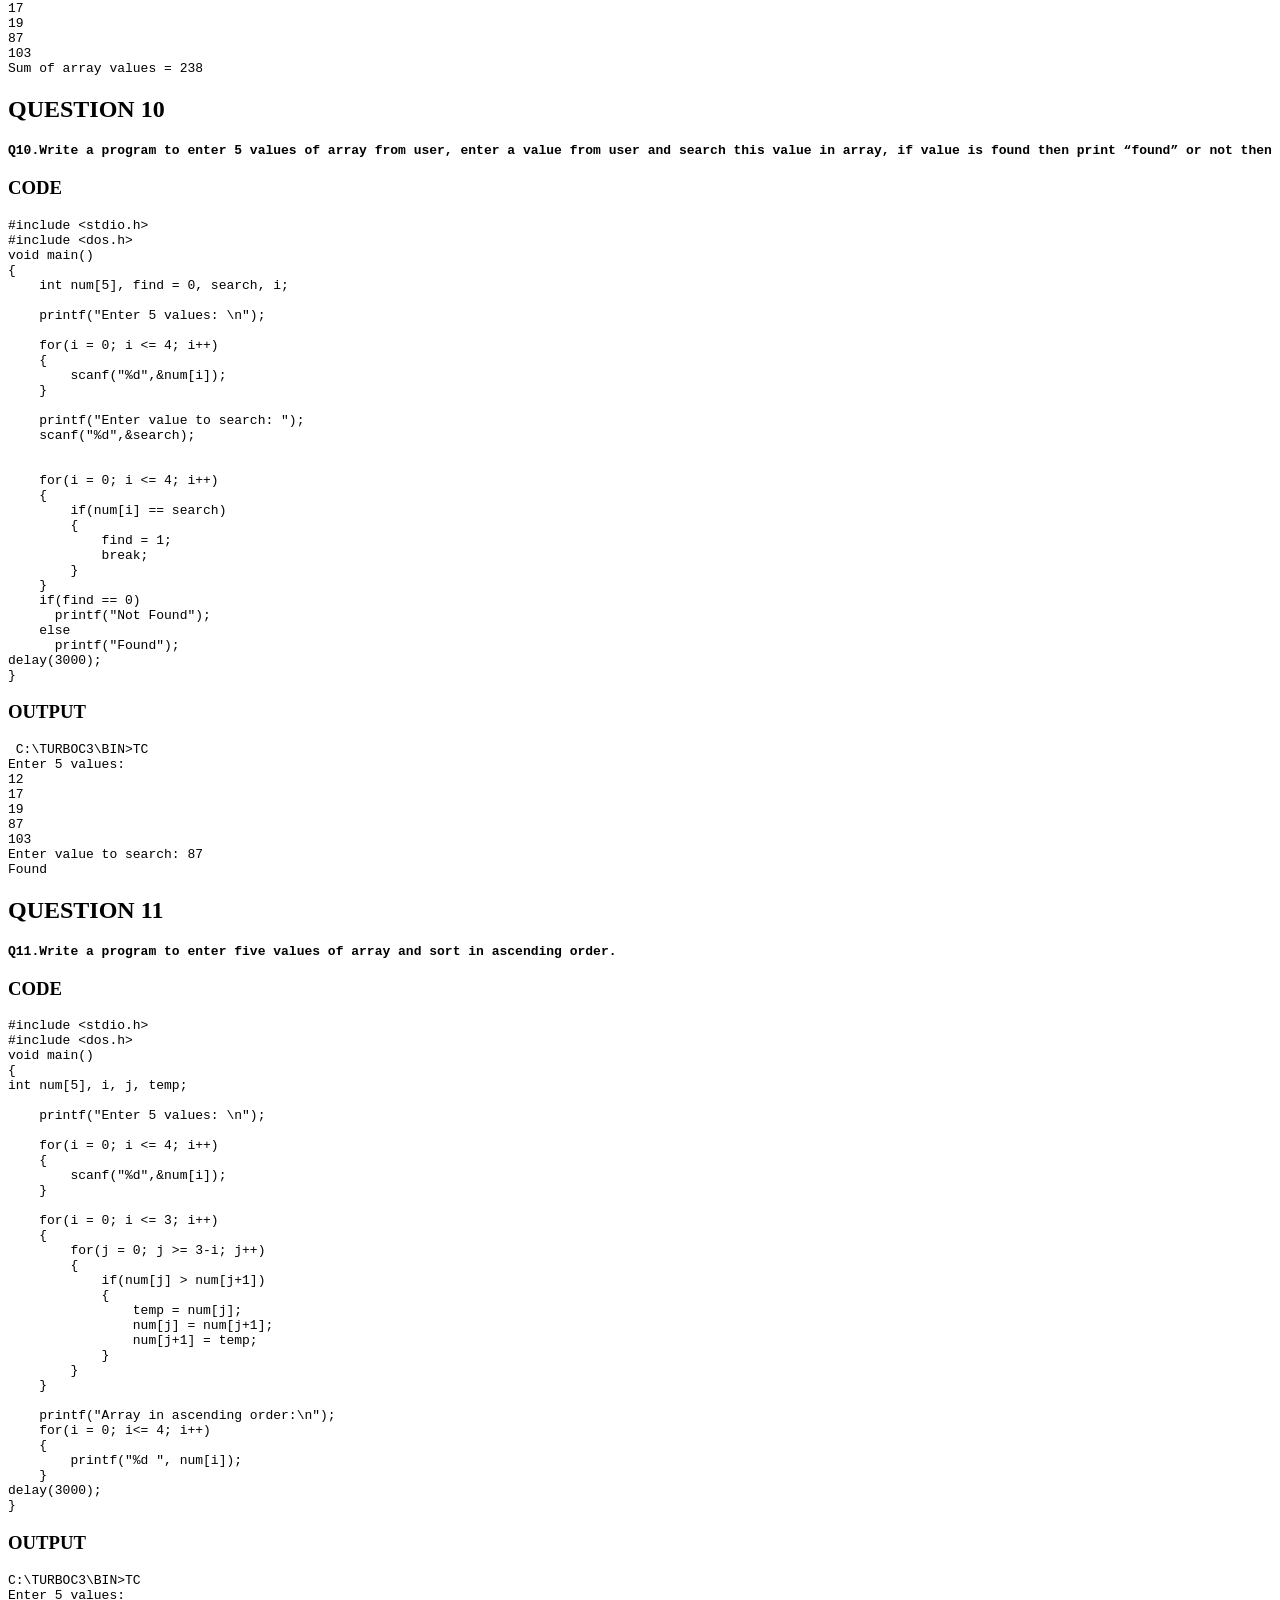
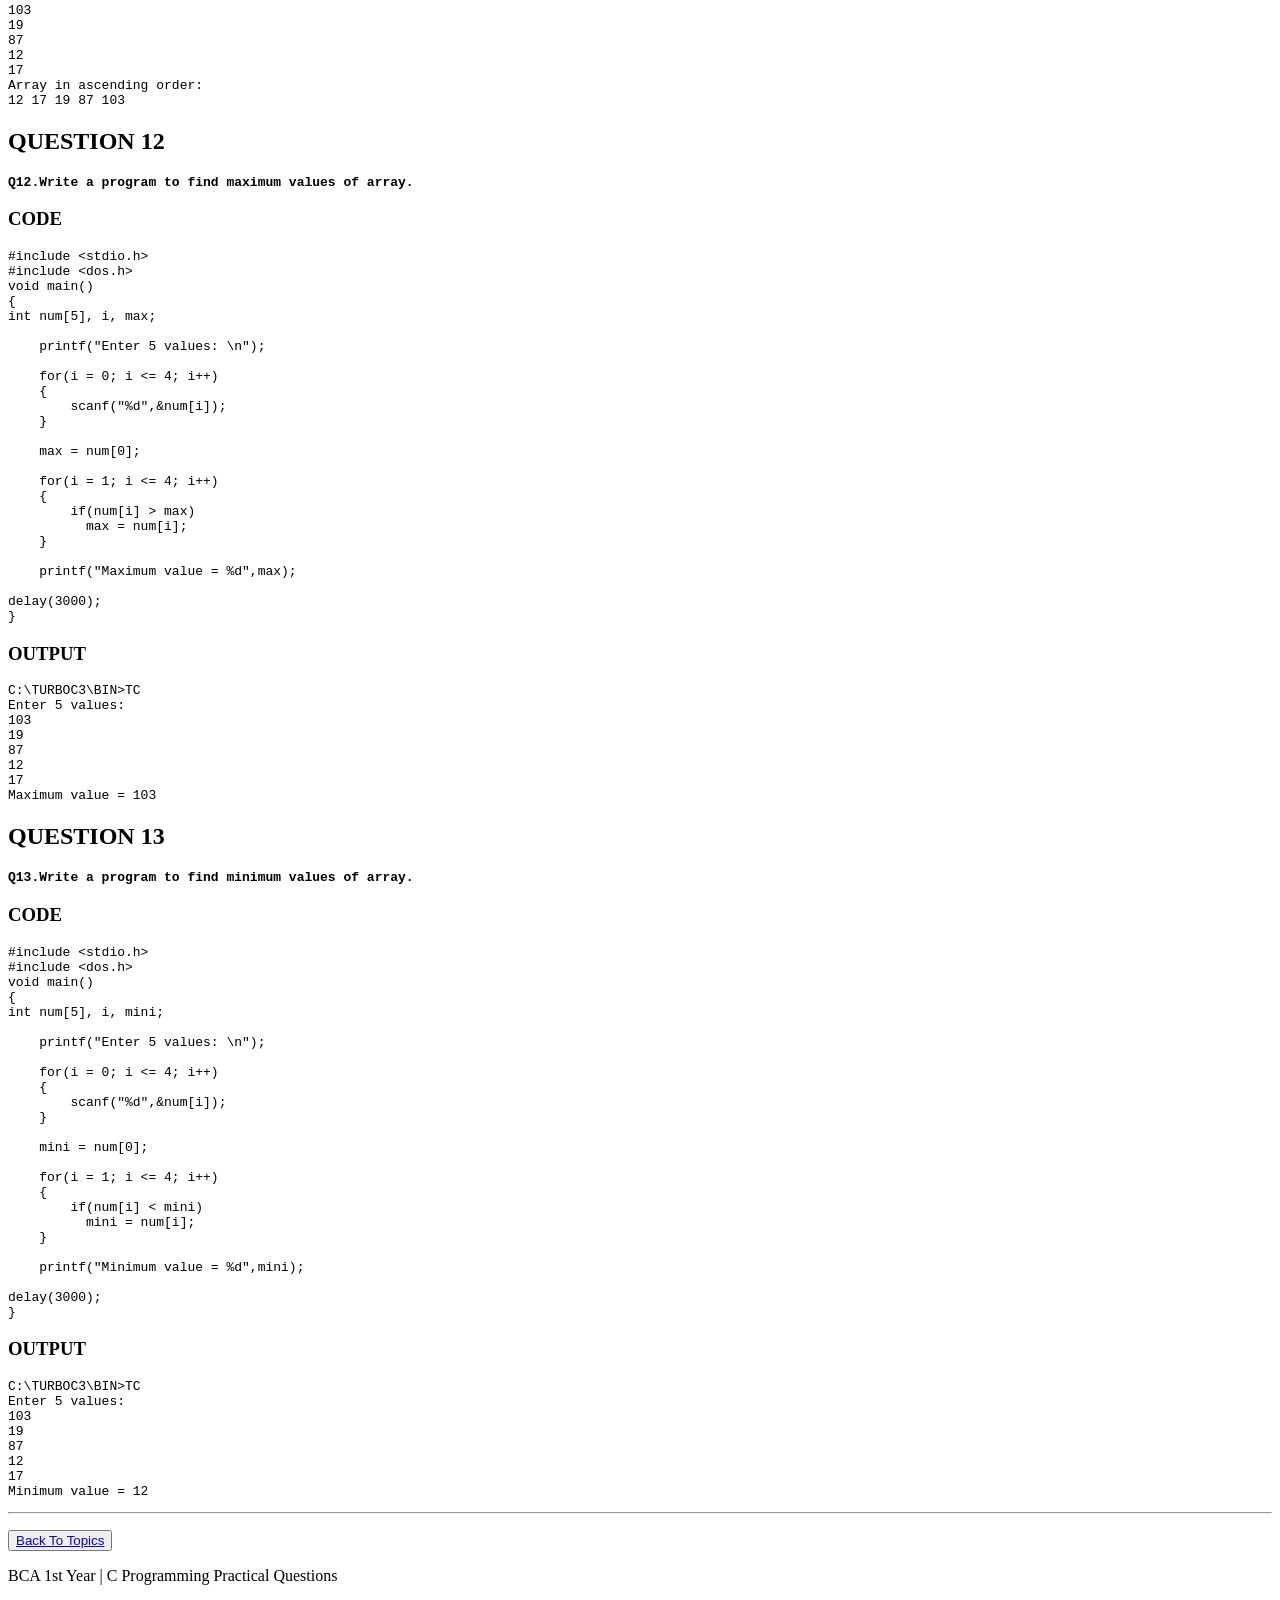
==== commit bec70b5b: "Update arrays.html" ====
--- a/arrays.html
+++ b/arrays.html
@@ -4,139 +4,7 @@
     <meta charset="utf-8">
     <meta name="viewport" content="width=device-width, initial-scale=1">
     <title>ARRAYS</title>
-
-    <style>
-        body {
-            font-family: Arial, sans-serif;
-            margin: 0;
-            padding: 20px;
-            background-color: #F8F5EF;
-            color: #263238;
-        }
-
-        .home-link {
-            display: inline-block;
-            background-color: #276C68;
-            color: white;
-            padding: 10px 20px;
-            margin-bottom: 20px;
-            text-decoration: none;
-            border: 1px solid #174C4F;
-        }
-
-        .home-link:hover {
-            background-color: #174C4F;
-        }
-
-        h1 {
-            text-align: center;
-            color: white;
-            background-color: #174C4F;
-            padding: 25px;
-            margin: 0 0 30px 0;
-            border: 2px solid #174C4F;
-        }
-
-        h2 {
-            color: white;
-            background-color: #276C68;
-            padding: 12px;
-            margin: 0 0 18px 0;
-            border-left: 6px solid #E4B86A;
-        }
-
-        h3 {
-            color: #174C4F;
-            margin-bottom: 10px;
-            padding-left: 8px;
-        }
-
-        .question-box {
-            width: 90%;
-            margin: 25px auto;
-            padding: 20px;
-            background-color: white;
-            border: 1px solid #B7C9C3;
-            border-left: 6px solid #276C68;
-        }
-
-        .question {
-            background-color: #F0F5F2;
-            color: #244B43;
-            padding: 15px;
-            margin-bottom: 20px;
-            border: 1px solid #C5D6CC;
-        }
-
-        .code {
-            background-color: #202D35;
-            color: #E7EDEB;
-            padding: 18px;
-            margin-bottom: 20px;
-            border: 2px solid #43545B;
-            overflow-x: auto;
-        }
-
-        .output {
-            background-color: #F1F6E9;
-            color: #315B36;
-            padding: 18px;
-            border: 1px solid #9DBB8E;
-            overflow-x: auto;
-        }
-
-        pre {
-            white-space: pre-wrap;
-            overflow-wrap: anywhere;
-            font-family: Consolas, monospace;
-            font-size: 14px;
-            margin: 0;
-        }
-
-        code {
-            font-family: Consolas, monospace;
-        }
-
-        .back-link {
-            display: block;
-            width: 180px;
-            text-align: center;
-            background-color: #276C68;
-            color: white;
-            padding: 12px;
-            margin: 25px auto;
-            text-decoration: none;
-            border: 1px solid #174C4F;
-        }
-
-        .back-link:hover {
-            background-color: #174C4F;
-        }
-
-        .footer {
-            text-align: center;
-            background-color: #174C4F;
-            color: white;
-            padding: 15px;
-            margin-top: 30px;
-        }
-
-        @media screen and (max-width: 600px) {
-            body {
-                padding: 10px;
-            }
-
-            .question-box {
-                width: auto;
-                margin: 18px 0;
-                padding: 12px;
-            }
-
-            pre {
-                font-size: 12px;
-            }
-        }
-    </style>
+<link rel="stylesheet" href="styles.css">
 </head>
 <body>
 
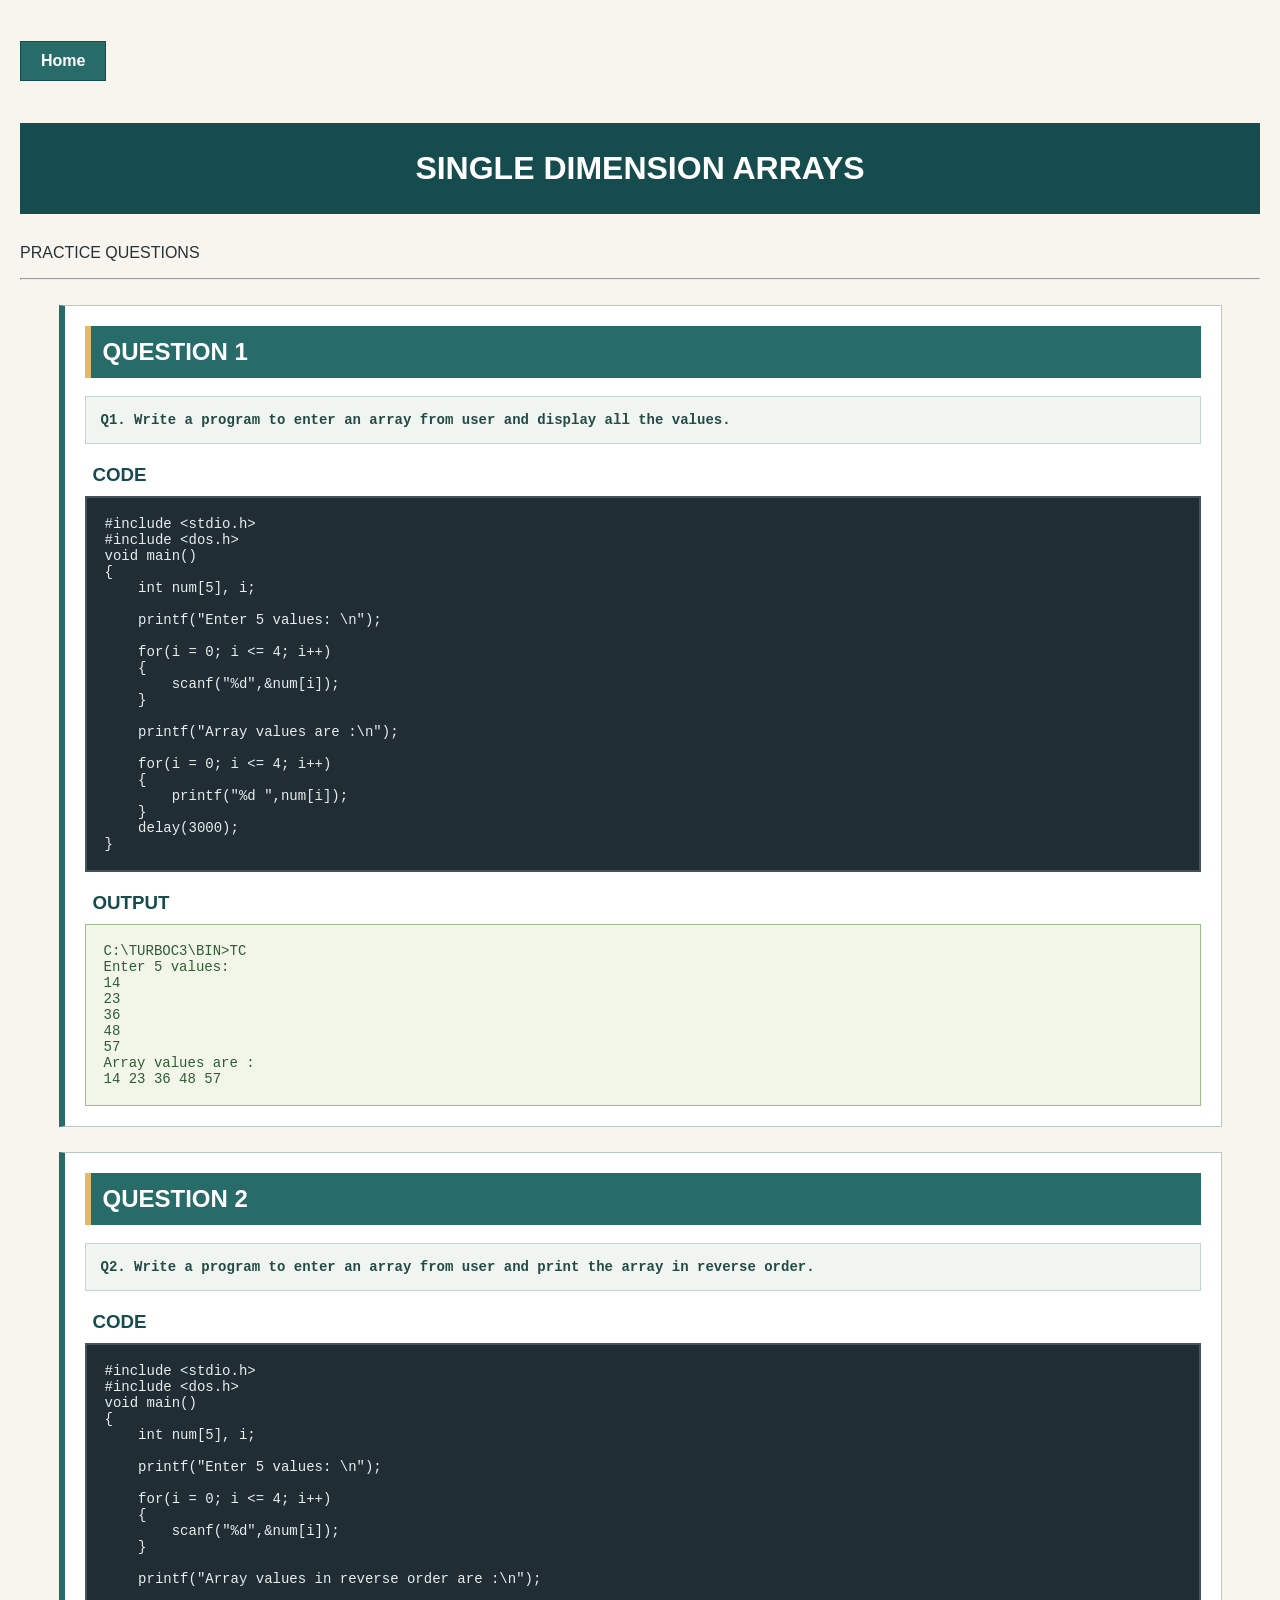
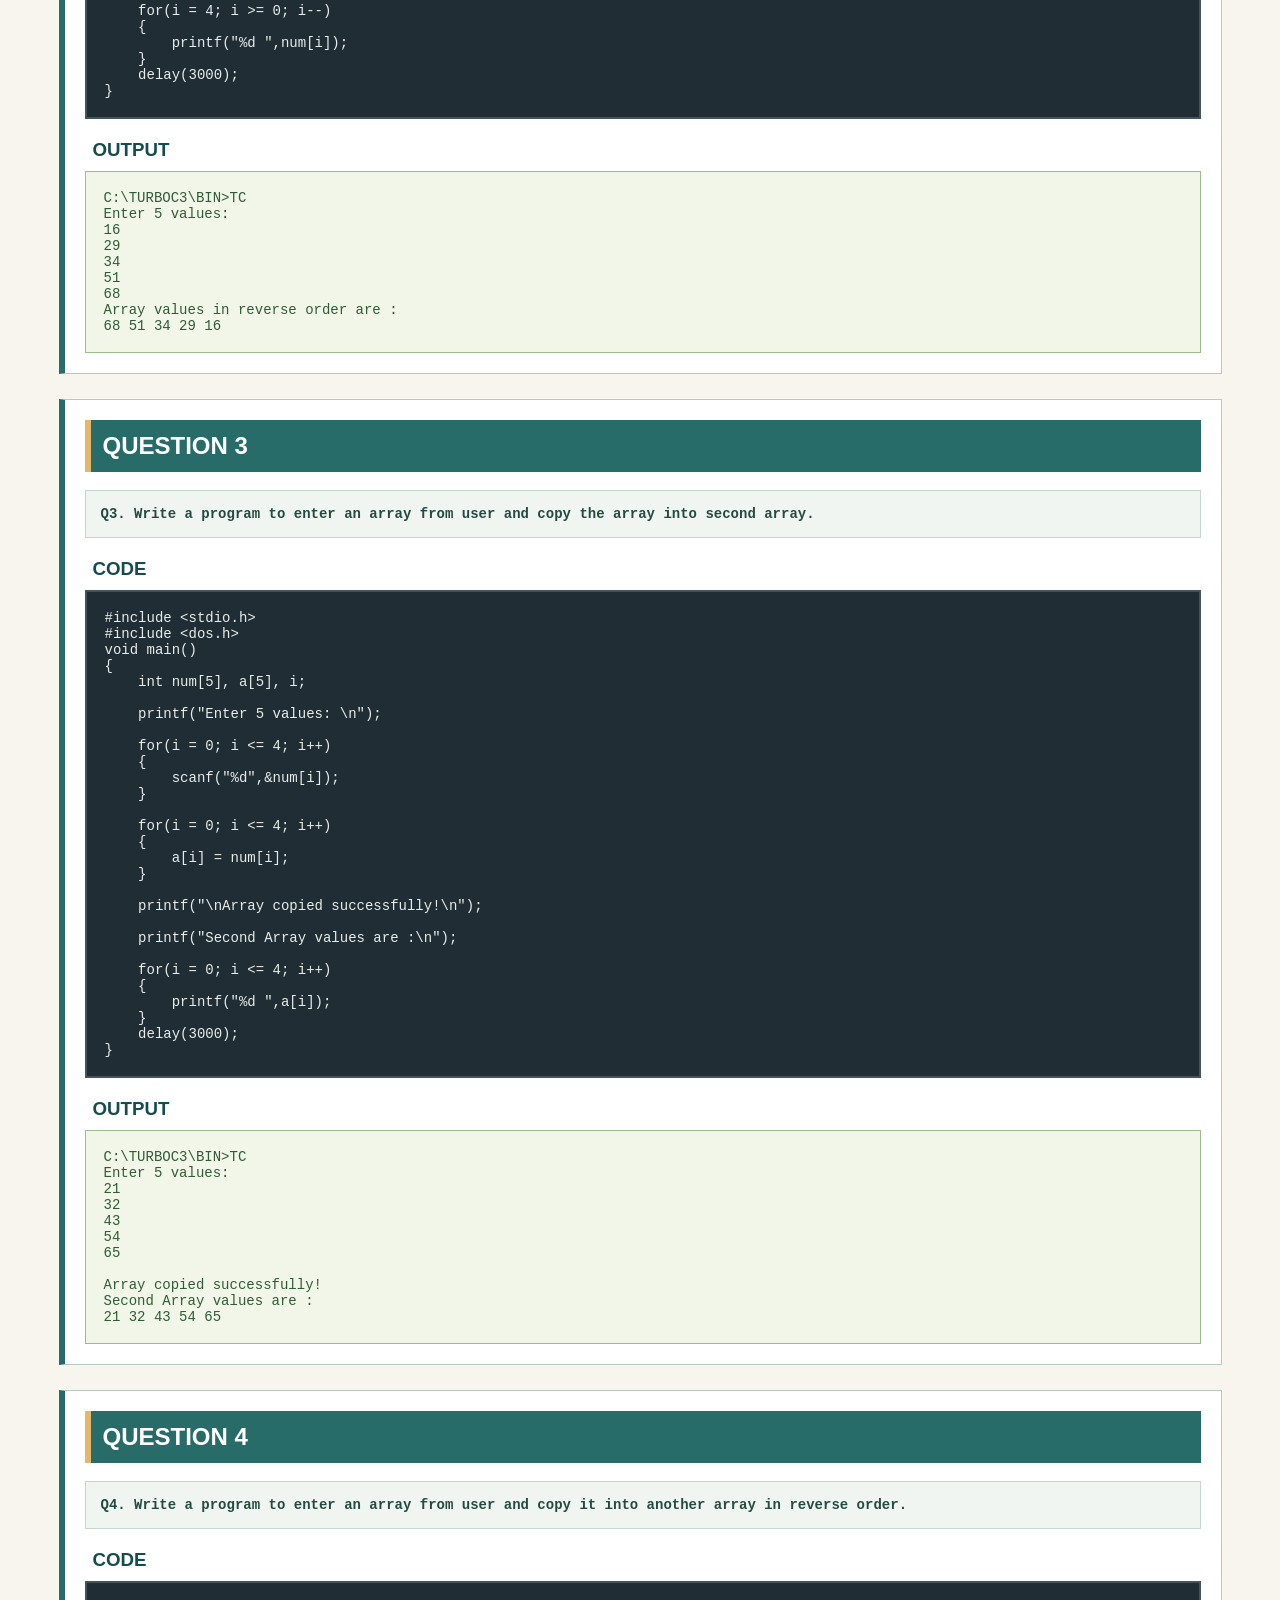
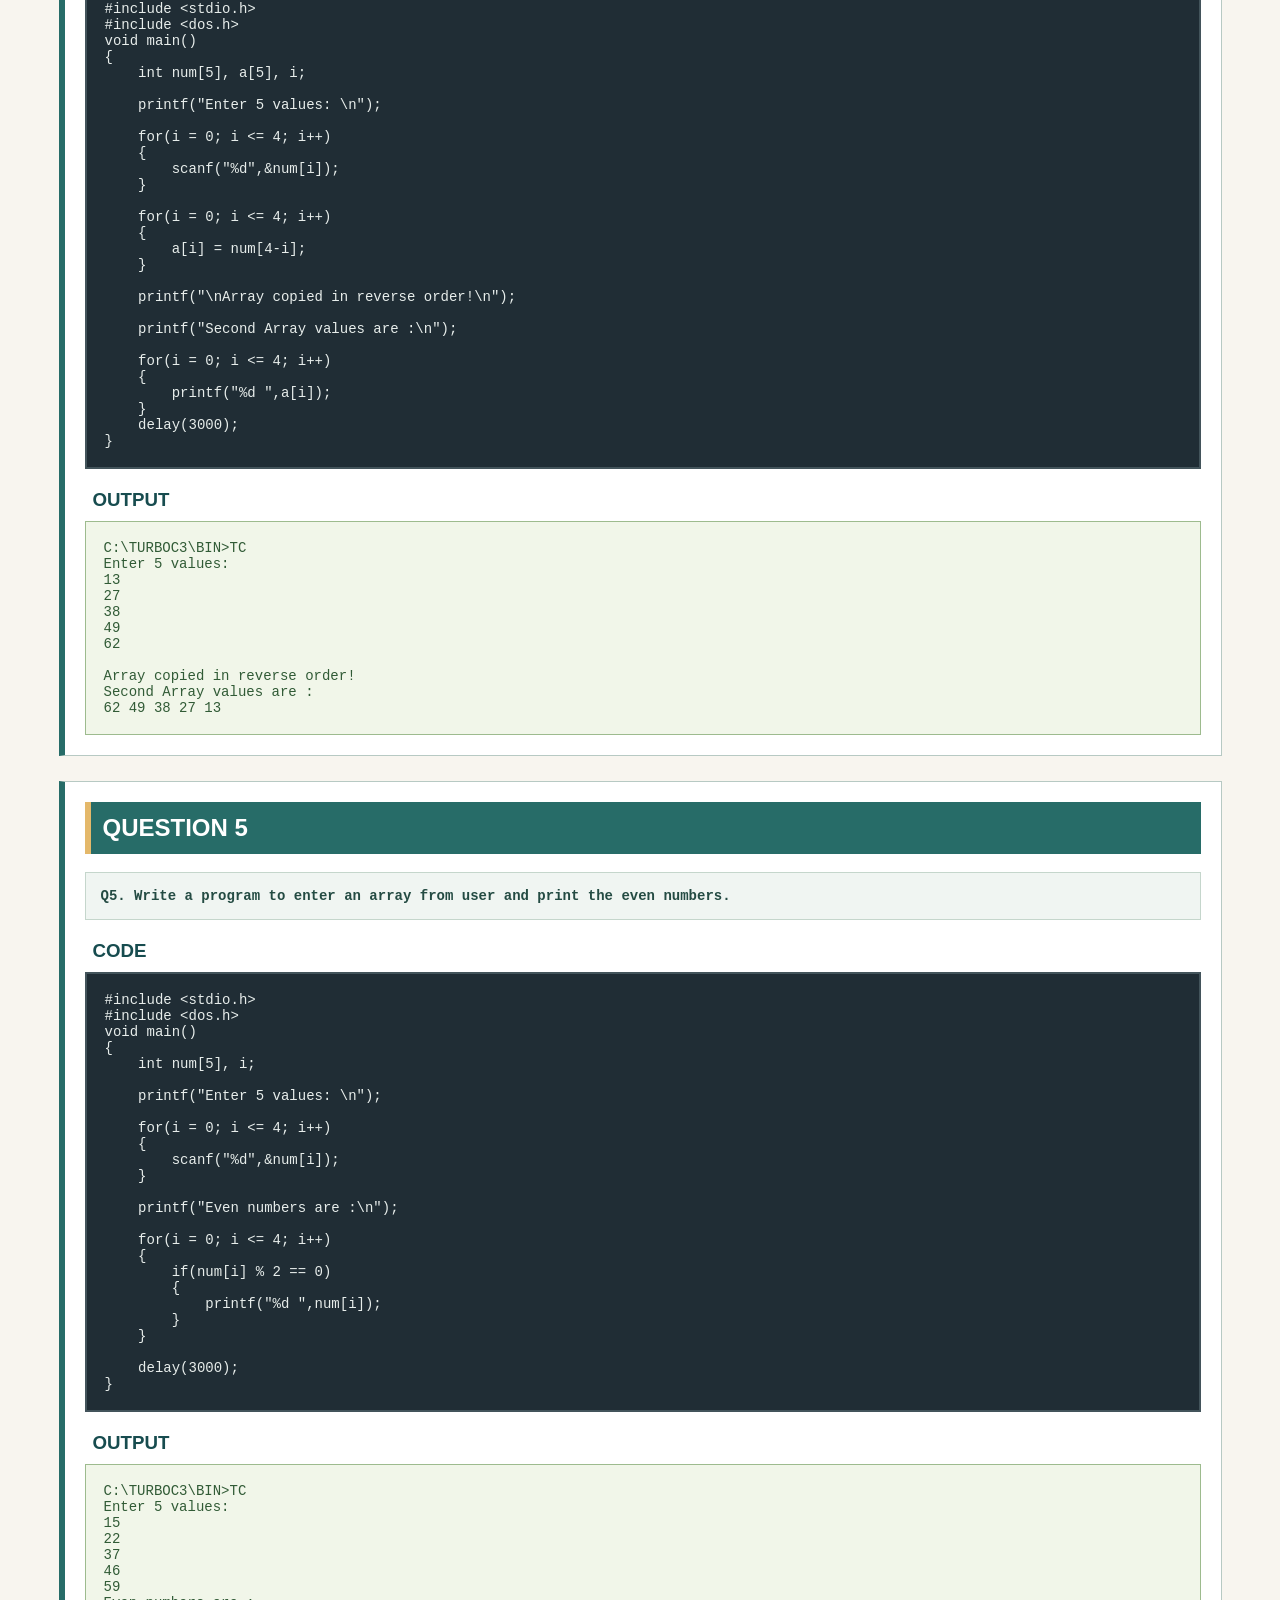
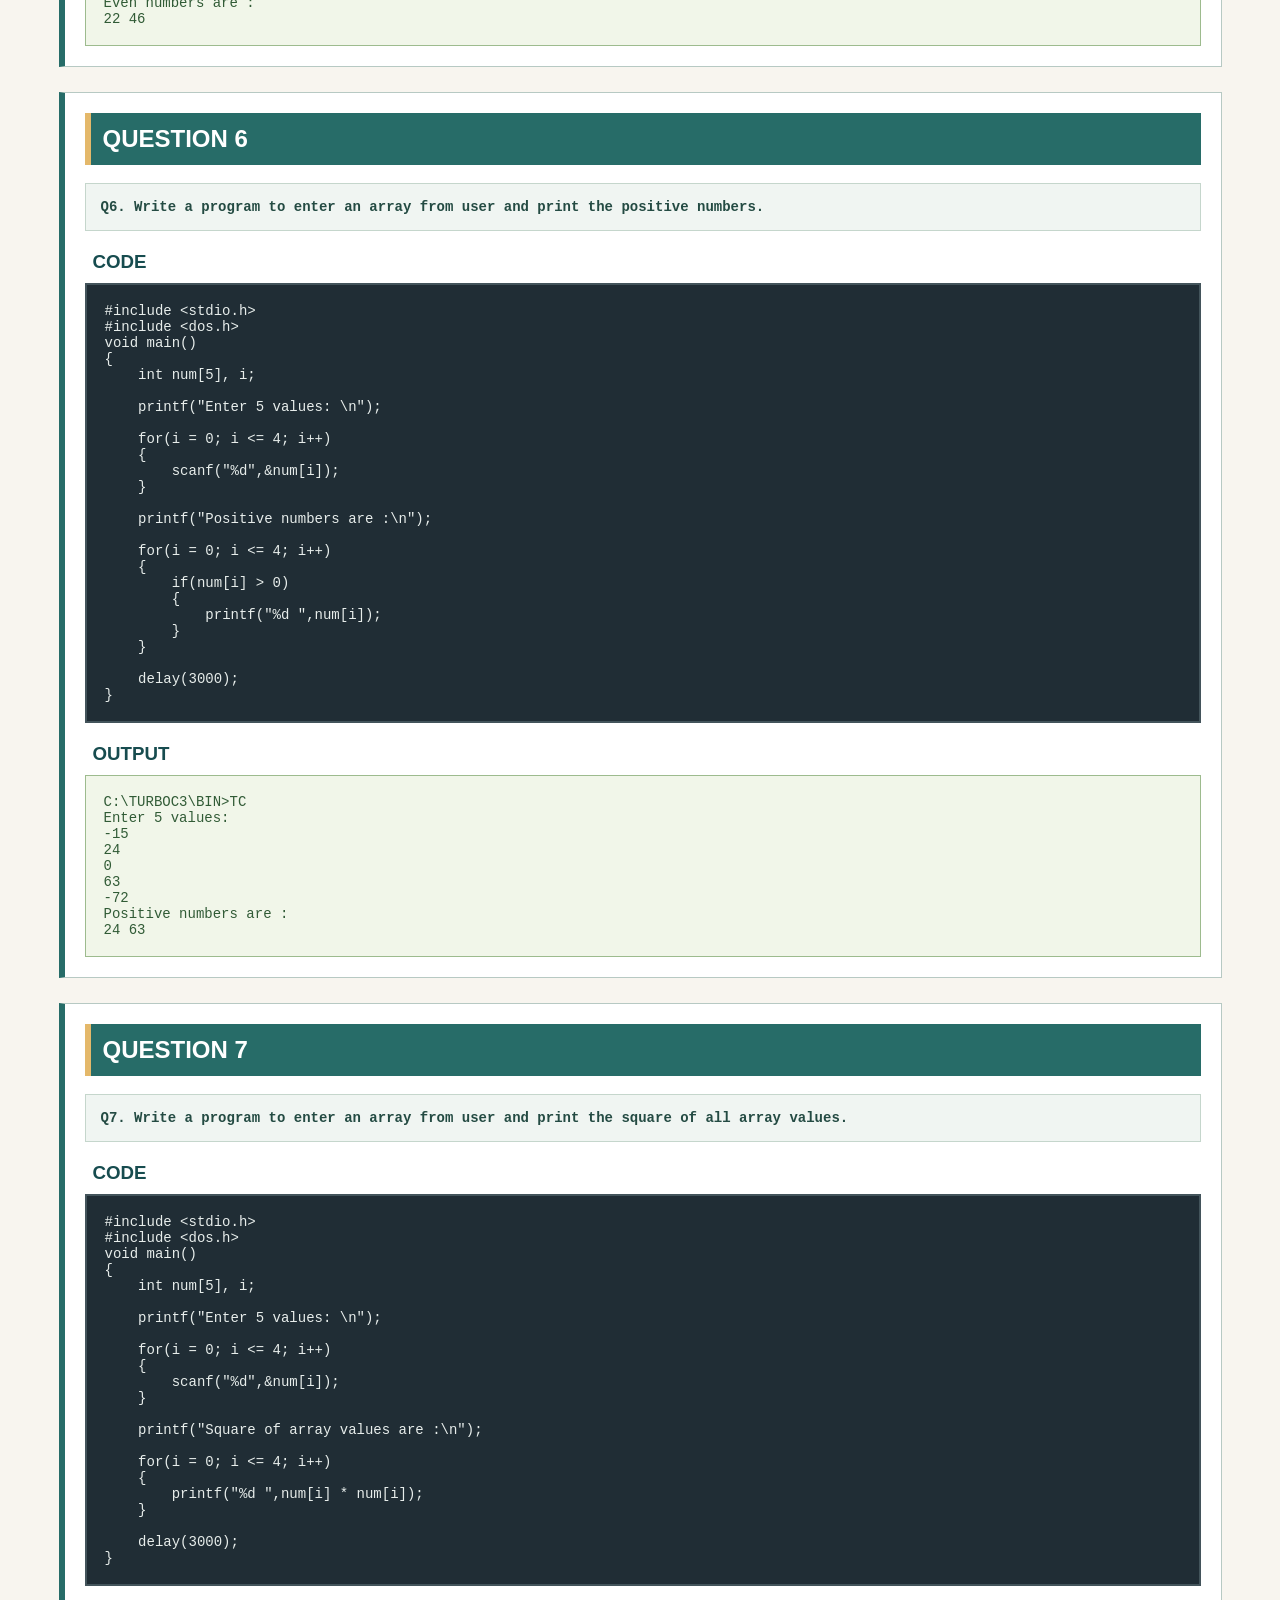
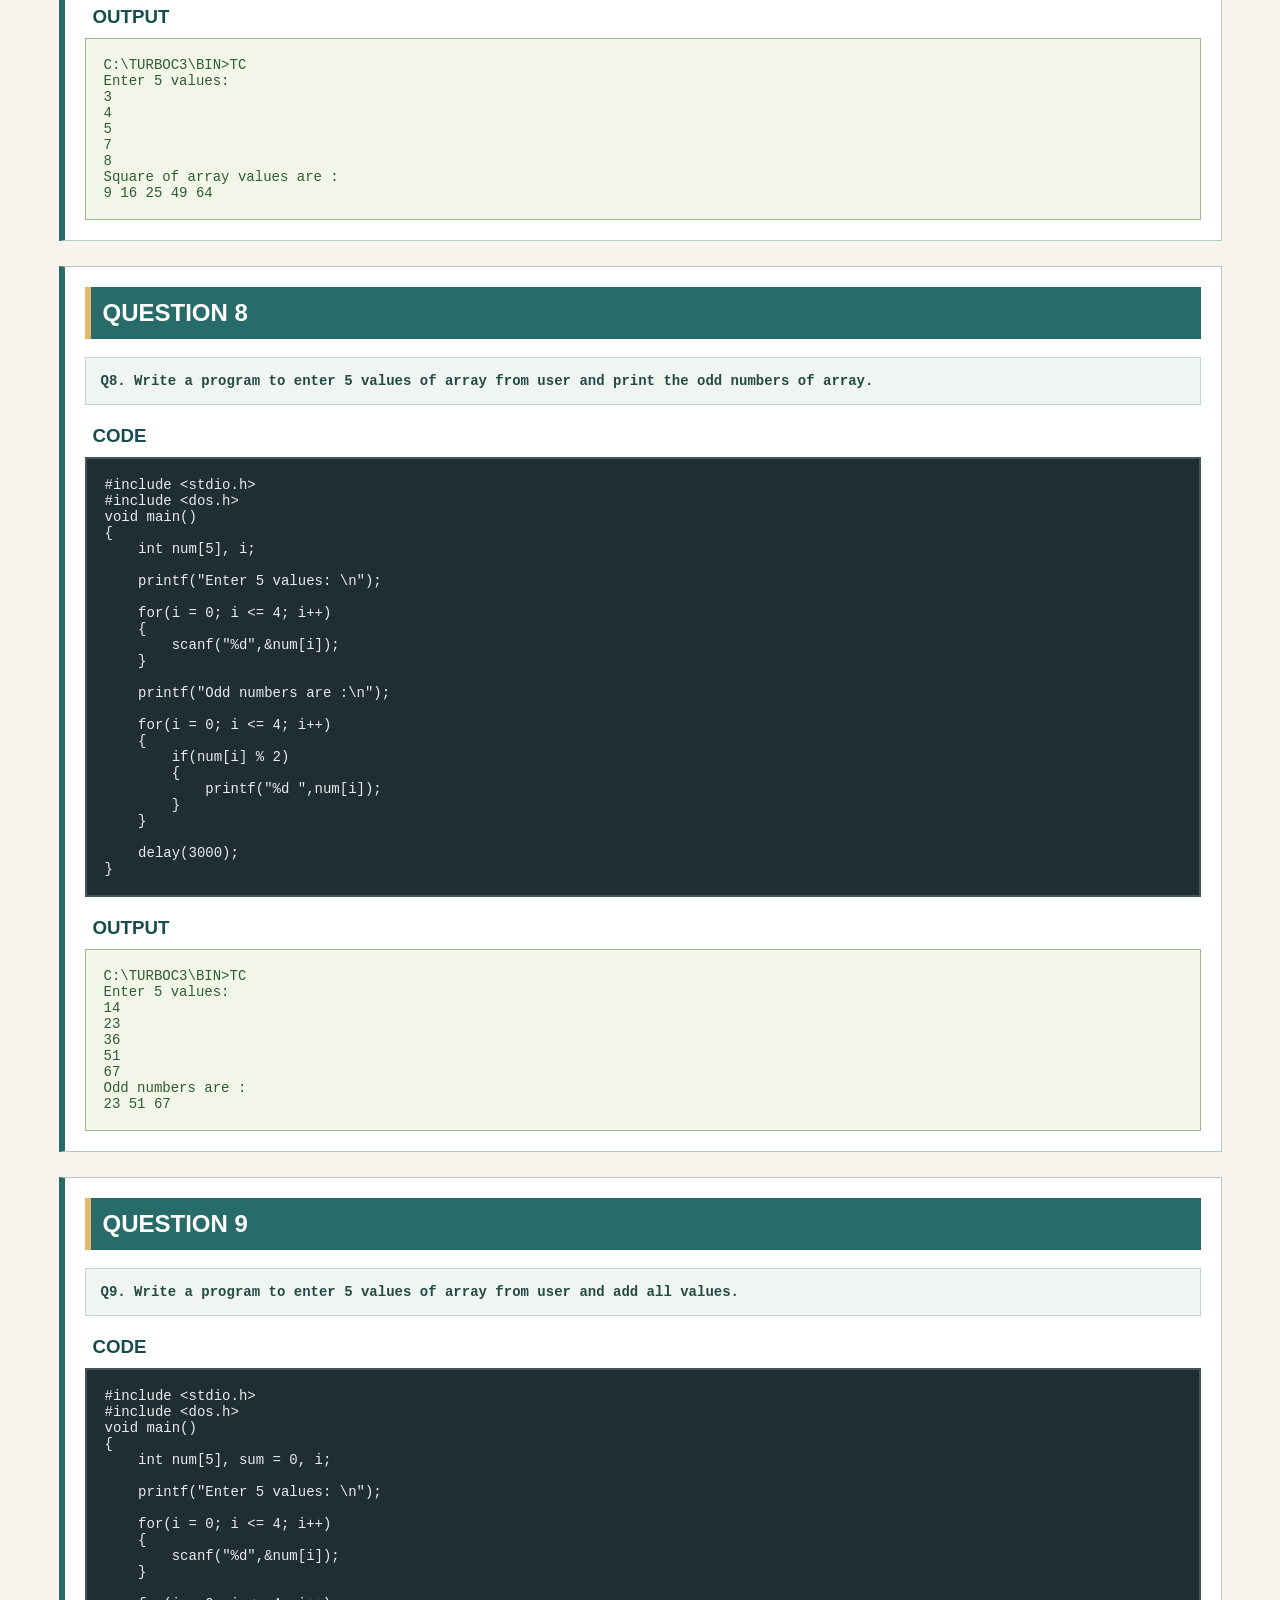
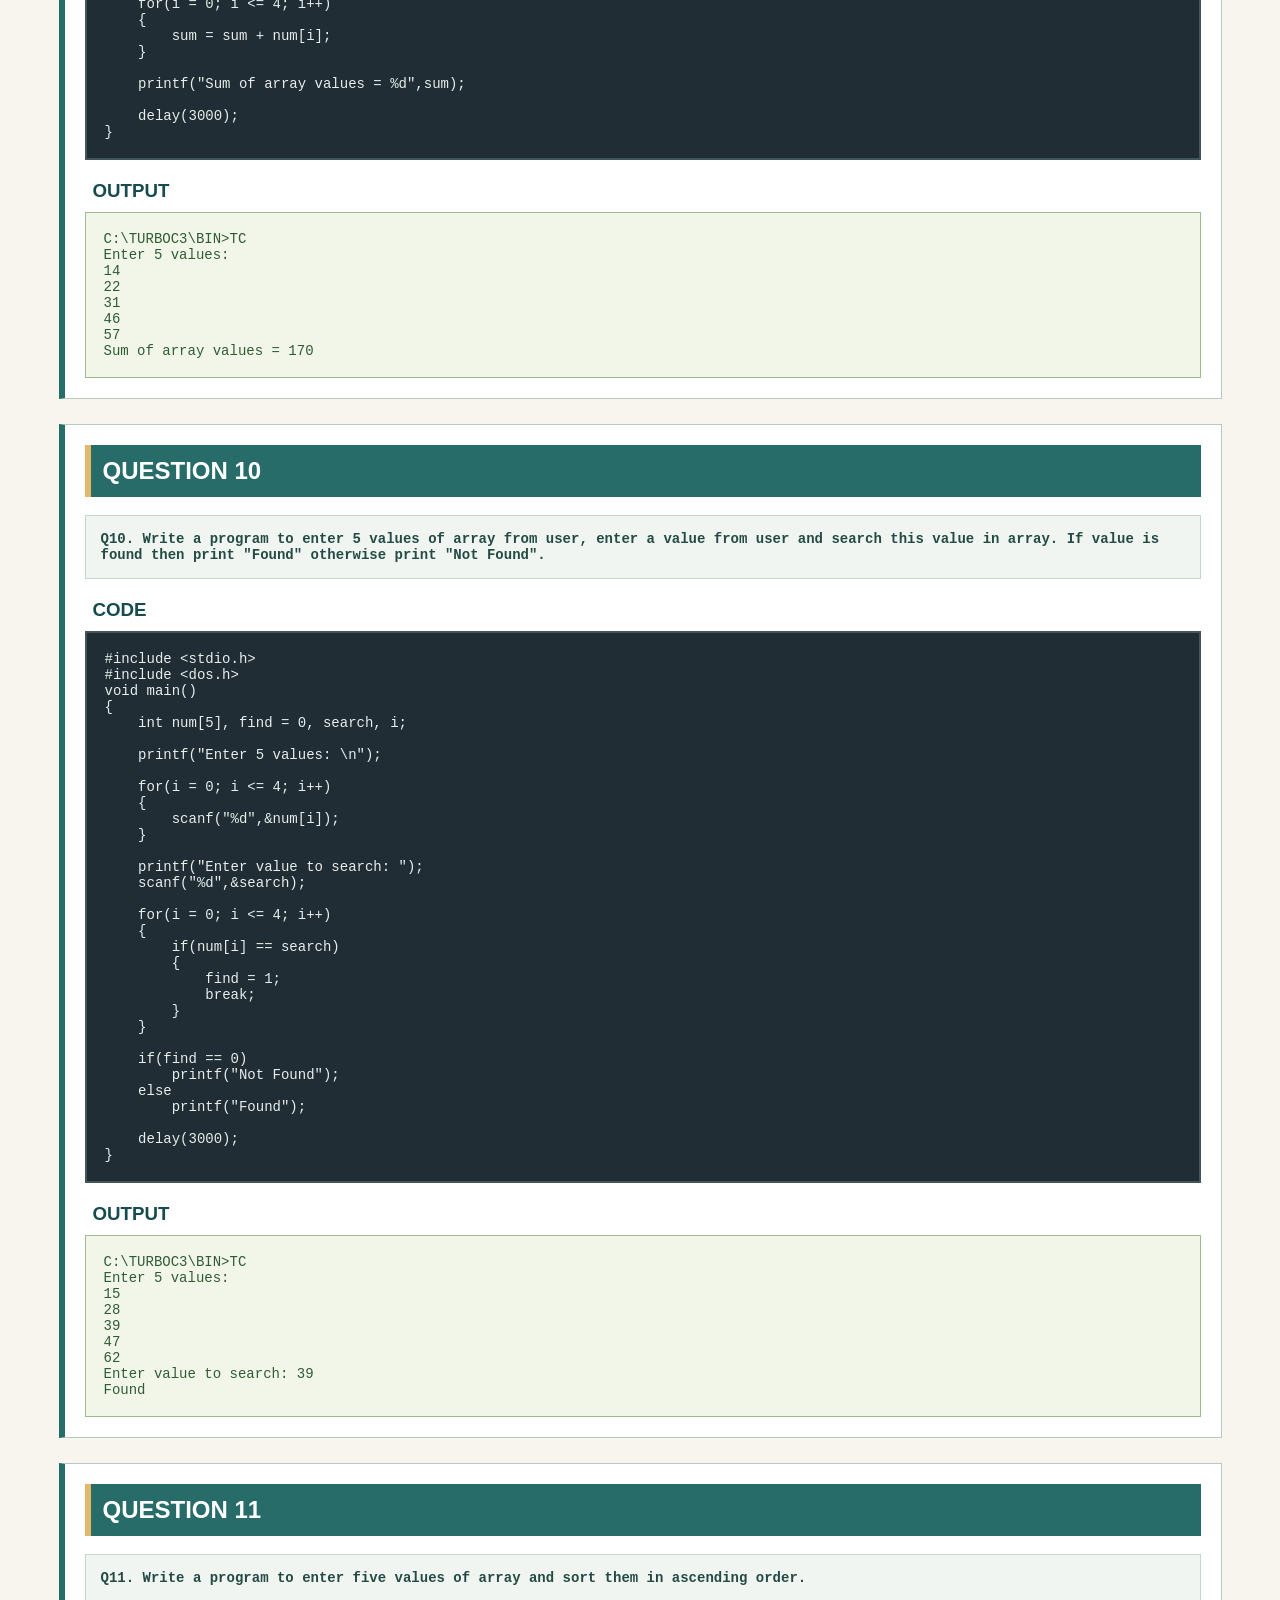
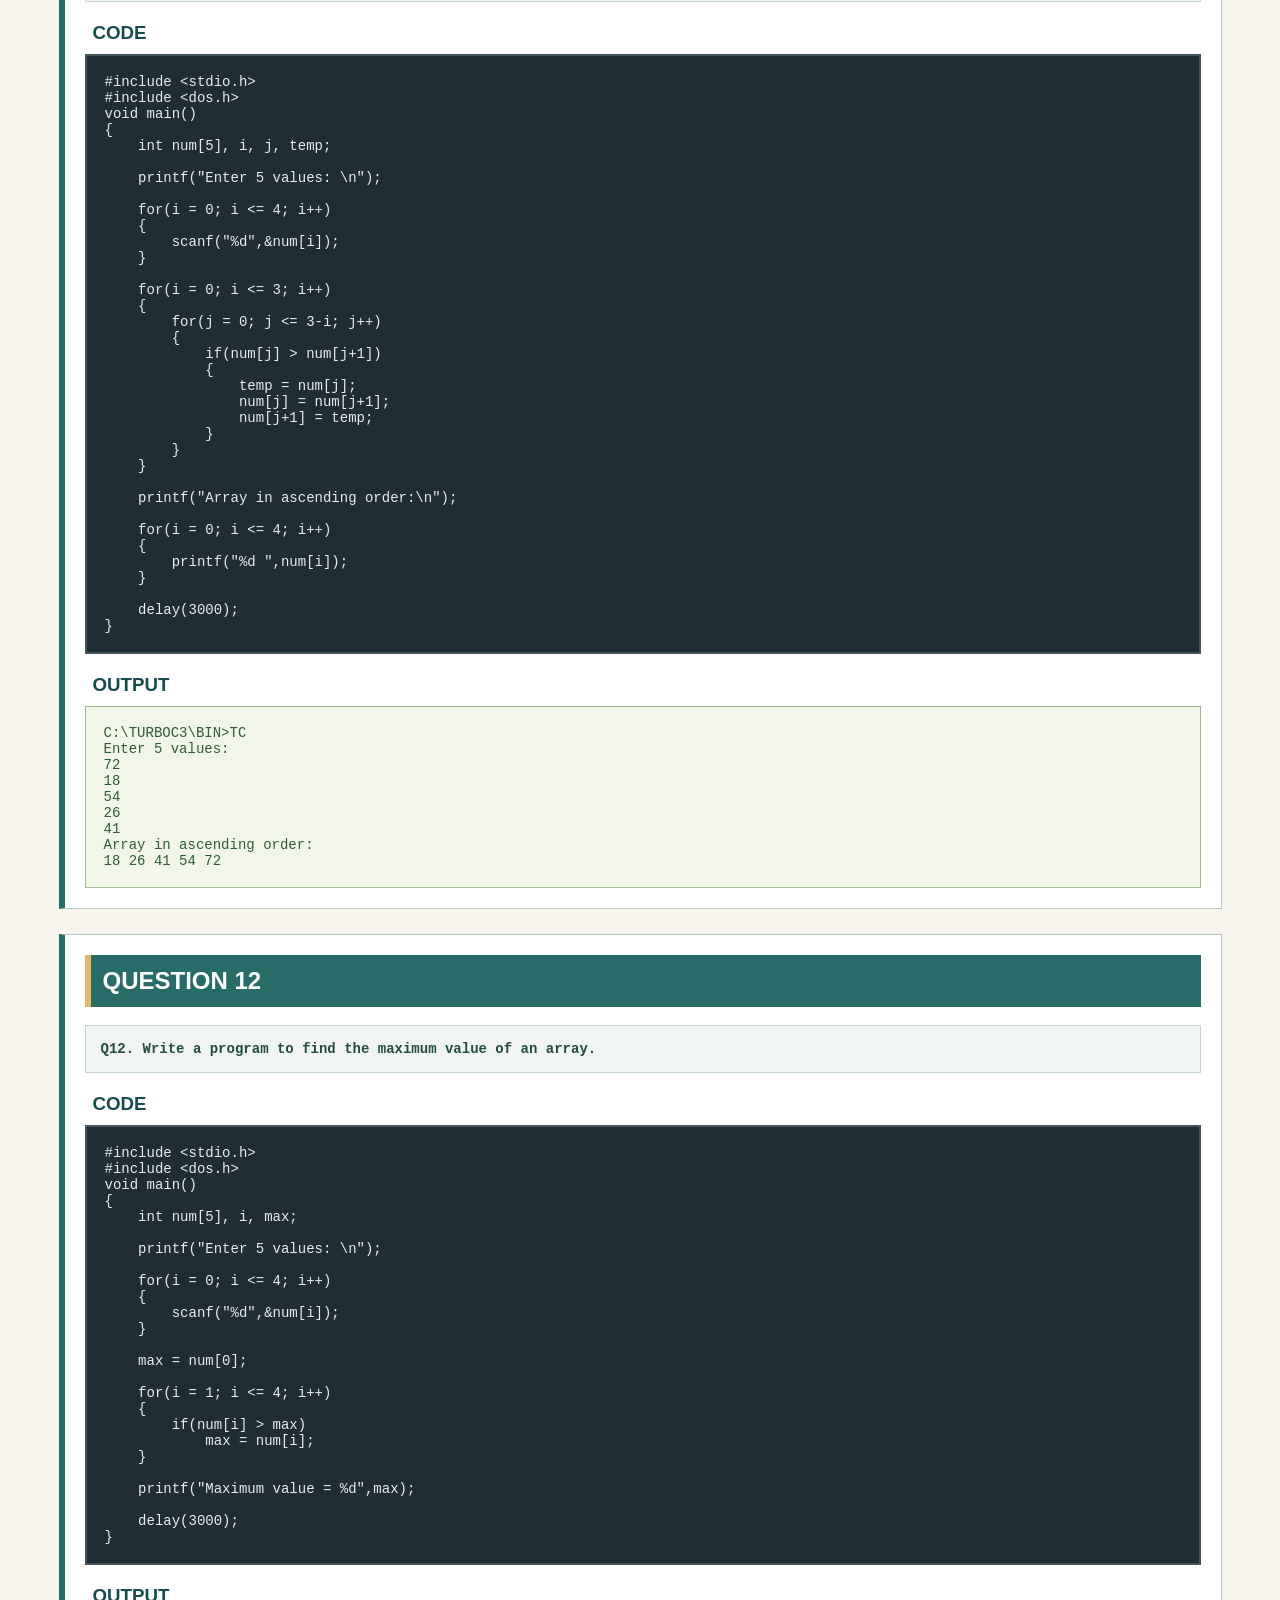
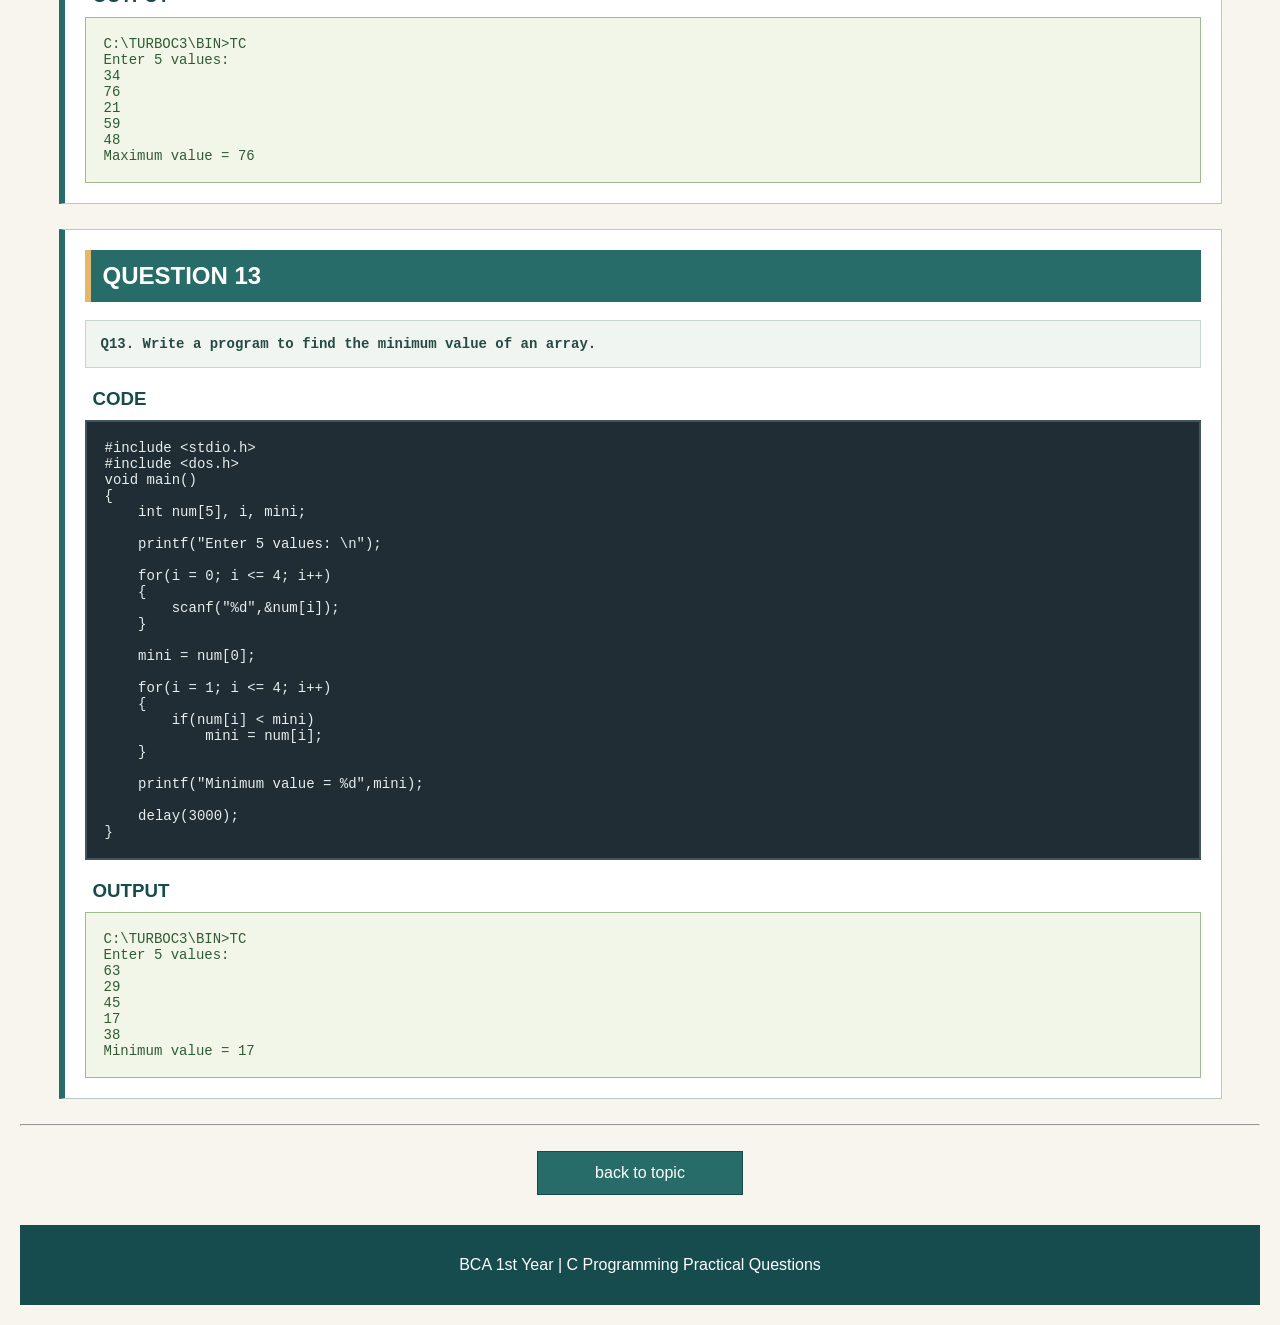
==== commit 837cbdf6: "Add files via upload" ====
--- a/arrays.html
+++ b/arrays.html
@@ -4,27 +4,25 @@
     <meta charset="utf-8">
     <meta name="viewport" content="width=device-width, initial-scale=1">
     <title>ARRAYS</title>
-<link rel="stylesheet" href="styles.css">
+    <link rel="stylesheet" href="styles.css">
 </head>
+
 <body>
 
-    <h4 style="text-align: center;">
-        <a href ="index.html" class="home-link" >HOME</a>
+    <h4>
+        <a href="index.html" class="home-link"> Home</a>
     </h4>
 
-    <h1>SINGLE DIMENSHION ARRAYS</h1>
-    <p style="text-align: center;">PRACTICE QUESTIONS</p>
+    <h1>SINGLE DIMENSION ARRAYS</h1>
+    <p>PRACTICE QUESTIONS</p>
     <hr>
 
     <div class="question-box">
         <h2>QUESTION 1</h2>
-
-        <div class="question">
-            <pre><b>Q1. Write a program to enter an array from user and display all the value.</b></pre>
-        </div>
-
-        <h3>CODE</h3>
-
+        <div class="question">
+            <pre><b>Q1. Write a program to enter an array from user and display all the values.</b></pre>
+        </div>
+        <h3>CODE</h3>
         <div class="code">
             <pre><code>#include &lt;stdio.h&gt;
 #include &lt;dos.h&gt;
@@ -33,149 +31,136 @@
     int num[5], i;
 
     printf("Enter 5 values: \n");
-    
-    for(i = 0; i <= 4; i++)
-    {
-        scanf("%d",&num[i]);
+
+    for(i = 0; i &lt;= 4; i++)
+    {
+        scanf("%d",&amp;num[i]);
     }
 
     printf("Array values are :\n");
 
-    for(i = 0; i <= 4; i++)
+    for(i = 0; i &lt;= 4; i++)
     {
         printf("%d ",num[i]);
     }
-delay(3000);
-}</code></pre>
-        </div>
-
-        <h3>OUTPUT</h3>
-
-        <div class="output">
-            <pre><code>C:\TURBOC3\BIN>TC
-Enter 5 values: 
-12
-17
-19
-87
-103
+    delay(3000);
+}</code></pre>
+        </div>
+        <h3>OUTPUT</h3>
+        <div class="output">
+            <pre><code>C:\TURBOC3\BIN>TC
+Enter 5 values:
+14
+23
+36
+48
+57
 Array values are :
-12 17 19 87 103</code></pre>
-        </div>
-    </div>
- <div class="question-box">
+14 23 36 48 57</code></pre>
+        </div>
+    </div>
+
+    <div class="question-box">
         <h2>QUESTION 2</h2>
-
-        <div class="question">
-            <pre><b>Q2.Write a program to enter an array from user and print the array in reverse order.</b></pre>
-        </div>
-
-        <h3>CODE</h3>
-
-        <div class="code">
-            <pre><code>#include &lt;stdio.h&gt;
-#include &lt;dos.h&gt;
-void main()
-{
-   int num[5], i;
-
-    printf("Enter 5 values: \n");
-    
-    for(i = 0; i <= 4; i++)
-    {
-        scanf("%d",&num[i]);
-    }
-
-    printf("Array values are :\n");
-
-    for(i = 4; i >= 0; i--)
+        <div class="question">
+            <pre><b>Q2. Write a program to enter an array from user and print the array in reverse order.</b></pre>
+        </div>
+        <h3>CODE</h3>
+        <div class="code">
+            <pre><code>#include &lt;stdio.h&gt;
+#include &lt;dos.h&gt;
+void main()
+{
+    int num[5], i;
+
+    printf("Enter 5 values: \n");
+
+    for(i = 0; i &lt;= 4; i++)
+    {
+        scanf("%d",&amp;num[i]);
+    }
+
+    printf("Array values in reverse order are :\n");
+
+    for(i = 4; i &gt;= 0; i--)
     {
         printf("%d ",num[i]);
     }
-delay(3000);
-}</code></pre>
-        </div>
-
-        <h3>OUTPUT</h3>
-
-        <div class="output">
-            <pre><code>C:\TURBOC3\BIN>TC
-Enter 5 values: 
-12
-17
-19
-87
-103
-Array values are :
-103 87 19 17 12</code></pre>
-        </div>
-    </div>
-<div class="question-box">
+    delay(3000);
+}</code></pre>
+        </div>
+        <h3>OUTPUT</h3>
+        <div class="output">
+            <pre><code>C:\TURBOC3\BIN>TC
+Enter 5 values:
+16
+29
+34
+51
+68
+Array values in reverse order are :
+68 51 34 29 16</code></pre>
+        </div>
+    </div>
+
+    <div class="question-box">
         <h2>QUESTION 3</h2>
-
-        <div class="question">
-            <pre><b>Q3.Write a program to enter an array from user and copy the array into second array.</b></pre>
-        </div>
-
-        <h3>CODE</h3>
-
-        <div class="code">
-            <pre><code>#include &lt;stdio.h&gt;
-#include &lt;dos.h&gt;
-void main()
-{
-  int num[5], a[5], i;
-
-    printf("Enter 5 values: \n");
-    
-    for(i = 0; i <= 4; i++)
-    {
-        scanf("%d",&num[i]);
-    }
-
-    for(i = 0; i <= 4; i++)
+        <div class="question">
+            <pre><b>Q3. Write a program to enter an array from user and copy the array into second array.</b></pre>
+        </div>
+        <h3>CODE</h3>
+        <div class="code">
+            <pre><code>#include &lt;stdio.h&gt;
+#include &lt;dos.h&gt;
+void main()
+{
+    int num[5], a[5], i;
+
+    printf("Enter 5 values: \n");
+
+    for(i = 0; i &lt;= 4; i++)
+    {
+        scanf("%d",&amp;num[i]);
+    }
+
+    for(i = 0; i &lt;= 4; i++)
     {
         a[i] = num[i];
     }
 
-    printf("\nCopied successfully!\n");
-
-
-    printf("2nd Array values are :\n");
-
-    for(i = 0; i <= 4; i++)
+    printf("\nArray copied successfully!\n");
+
+    printf("Second Array values are :\n");
+
+    for(i = 0; i &lt;= 4; i++)
     {
         printf("%d ",a[i]);
     }
-delay(3000);
-}</code></pre>
-        </div>
-
-        <h3>OUTPUT</h3>
-
-        <div class="output">
-            <pre><code>C:\TURBOC3\BIN>TC
-Enter 5 values: 
-12
-17
-19
-87
-103
-
-Copied successfully!
-2nd Array values are :
-12 17 19 87 103</code></pre>
-        </div>
-    </div>
-<div class="question-box">
+    delay(3000);
+}</code></pre>
+        </div>
+        <h3>OUTPUT</h3>
+        <div class="output">
+            <pre><code>C:\TURBOC3\BIN>TC
+Enter 5 values:
+21
+32
+43
+54
+65
+
+Array copied successfully!
+Second Array values are :
+21 32 43 54 65</code></pre>
+        </div>
+    </div>
+
+    <div class="question-box">
         <h2>QUESTION 4</h2>
-
-        <div class="question">
-            <pre><b>Q4.Write a program to enter an array from user and copy it into another array in reverse order.</b></pre>
-        </div>
-
-        <h3>CODE</h3>
-
+        <div class="question">
+            <pre><b>Q4. Write a program to enter an array from user and copy it into another array in reverse order.</b></pre>
+        </div>
+        <h3>CODE</h3>
         <div class="code">
             <pre><code>#include &lt;stdio.h&gt;
 #include &lt;dos.h&gt;
@@ -184,204 +169,188 @@
     int num[5], a[5], i;
 
     printf("Enter 5 values: \n");
-    
-    for(i = 0; i <= 4; i++)
-    {
-        scanf("%d",&num[i]);
-    }
-
-    for(i = 0; i <= 4; i++)
+
+    for(i = 0; i &lt;= 4; i++)
+    {
+        scanf("%d",&amp;num[i]);
+    }
+
+    for(i = 0; i &lt;= 4; i++)
     {
         a[i] = num[4-i];
     }
 
-    printf("\nCopied in reverse order!\n");
-
-
-    printf("2nd Array values are :\n");
-
-    for(i = 0; i <= 4; i++)
+    printf("\nArray copied in reverse order!\n");
+
+    printf("Second Array values are :\n");
+
+    for(i = 0; i &lt;= 4; i++)
     {
         printf("%d ",a[i]);
     }
-delay(3000);
-}</code></pre>
-        </div>
-
-        <h3>OUTPUT</h3>
-
-        <div class="output">
-            <pre><code>C:\TURBOC3\BIN>TC
-Enter 5 values: 
-12
-17
-19
-87
-103
-
-Copied in reverse order!
-2nd Array values are :
-103 87 19 17 12</code></pre>
-        </div>
-    </div>
-    <div class="question-box">
-<h2>QUESTION 5</h2>
-
-        <div class="question">
-            <pre><b>Q5.Write a program to enter an array from user and print the number which is even.</b></pre>
-        </div>
-
-        <h3>CODE</h3>
-
-        <div class="code">
-            <pre><code>#include &lt;stdio.h&gt;
-#include &lt;dos.h&gt;
-void main()
-{
-int num[5], i;
-
-    printf("Enter 5 values: \n");
-    
-    for(i = 0; i <= 4; i++)
-    {
-        scanf("%d",&num[i]);
+    delay(3000);
+}</code></pre>
+        </div>
+        <h3>OUTPUT</h3>
+        <div class="output">
+            <pre><code>C:\TURBOC3\BIN>TC
+Enter 5 values:
+13
+27
+38
+49
+62
+
+Array copied in reverse order!
+Second Array values are :
+62 49 38 27 13</code></pre>
+        </div>
+    </div>
+
+    <div class="question-box">
+        <h2>QUESTION 5</h2>
+        <div class="question">
+            <pre><b>Q5. Write a program to enter an array from user and print the even numbers.</b></pre>
+        </div>
+        <h3>CODE</h3>
+        <div class="code">
+            <pre><code>#include &lt;stdio.h&gt;
+#include &lt;dos.h&gt;
+void main()
+{
+    int num[5], i;
+
+    printf("Enter 5 values: \n");
+
+    for(i = 0; i &lt;= 4; i++)
+    {
+        scanf("%d",&amp;num[i]);
     }
 
     printf("Even numbers are :\n");
-    for(i = 0; i <= 4; i++)
-    {
-        if(num[i] % 2 ==0)
+
+    for(i = 0; i &lt;= 4; i++)
+    {
+        if(num[i] % 2 == 0)
         {
             printf("%d ",num[i]);
         }
     }
 
-delay(3000);
-}</code></pre>
-        </div>
-
-        <h3>OUTPUT</h3>
-
-        <div class="output">
-            <pre><code> C:\TURBOC3\BIN>TC
-Enter 5 values: 
-12
-17
-19
-87
-103
+    delay(3000);
+}</code></pre>
+        </div>
+        <h3>OUTPUT</h3>
+        <div class="output">
+            <pre><code>C:\TURBOC3\BIN>TC
+Enter 5 values:
+15
+22
+37
+46
+59
 Even numbers are :
-12</code></pre>
-        </div>
-    </div>
-  <div class="question-box">
-<h2>QUESTION 6</h2>
-
-        <div class="question">
-            <pre><b>Q6.Write a program to enter an array from user and print the number which is positive.</b></pre>
-        </div>
-
-        <h3>CODE</h3>
-
-        <div class="code">
-            <pre><code>#include &lt;stdio.h&gt;
-#include &lt;dos.h&gt;
-void main()
-{
-int num[5], i;
-
-    printf("Enter 5 values: \n");
-    
-    for(i = 0; i <= 4; i++)
-    {
-        scanf("%d",&num[i]);
-    }
-
-    printf("Positive number are :\n");
-    for(i = 0; i <= 4; i++)
-    {
-        if(num[i] > 0)
+22 46</code></pre>
+        </div>
+    </div>
+
+    <div class="question-box">
+        <h2>QUESTION 6</h2>
+        <div class="question">
+            <pre><b>Q6. Write a program to enter an array from user and print the positive numbers.</b></pre>
+        </div>
+        <h3>CODE</h3>
+        <div class="code">
+            <pre><code>#include &lt;stdio.h&gt;
+#include &lt;dos.h&gt;
+void main()
+{
+    int num[5], i;
+
+    printf("Enter 5 values: \n");
+
+    for(i = 0; i &lt;= 4; i++)
+    {
+        scanf("%d",&amp;num[i]);
+    }
+
+    printf("Positive numbers are :\n");
+
+    for(i = 0; i &lt;= 4; i++)
+    {
+        if(num[i] &gt; 0)
         {
             printf("%d ",num[i]);
         }
     }
 
-
-delay(3000);
-}</code></pre>
-        </div>
-
-        <h3>OUTPUT</h3>
-
-        <div class="output">
-            <pre><code>C:\TURBOC3\BIN>TC
-Enter 5 values: 
--12
-17
+    delay(3000);
+}</code></pre>
+        </div>
+        <h3>OUTPUT</h3>
+        <div class="output">
+            <pre><code>C:\TURBOC3\BIN>TC
+Enter 5 values:
+-15
+24
 0
-87
--103
-Positive number are :
-17 87</code></pre>
-        </div>
-    </div>
- <div class="question-box">
-<h2>QUESTION 7</h2>
-
-        <div class="question">
-            <pre><b>Q7.Write a program to enter an array from user and square all the values of array.</b></pre>
-        </div>
-
-        <h3>CODE</h3>
-
-        <div class="code">
-            <pre><code>#include &lt;stdio.h&gt;
-#include &lt;dos.h&gt;
-void main()
-{
-int num[5], i;
-
-    printf("Enter 5 values: \n");
-    
-    for(i = 0; i <= 4; i++)
-    {
-      scanf("%d",&num[i]);
+63
+-72
+Positive numbers are :
+24 63</code></pre>
+        </div>
+    </div>
+
+    <div class="question-box">
+        <h2>QUESTION 7</h2>
+        <div class="question">
+            <pre><b>Q7. Write a program to enter an array from user and print the square of all array values.</b></pre>
+        </div>
+        <h3>CODE</h3>
+        <div class="code">
+            <pre><code>#include &lt;stdio.h&gt;
+#include &lt;dos.h&gt;
+void main()
+{
+    int num[5], i;
+
+    printf("Enter 5 values: \n");
+
+    for(i = 0; i &lt;= 4; i++)
+    {
+        scanf("%d",&amp;num[i]);
     }
 
     printf("Square of array values are :\n");
-    for(i = 0; i <= 4; i++)
-    {
-      printf("%d ",num[i] * num[i]);
-    }
-
-
-delay(3000);
-}</code></pre>
-        </div>
-
-        <h3>OUTPUT</h3>
-
-        <div class="output">
-            <pre><code>C:\TURBOC3\BIN>TC
-Enter 5 values: 
-2
+
+    for(i = 0; i &lt;= 4; i++)
+    {
+        printf("%d ",num[i] * num[i]);
+    }
+
+    delay(3000);
+}</code></pre>
+        </div>
+        <h3>OUTPUT</h3>
+        <div class="output">
+            <pre><code>C:\TURBOC3\BIN>TC
+Enter 5 values:
 3
 4
 5
-6
+7
+8
 Square of array values are :
-4 9 16 25 36</code></pre>
-        </div>
-    </div>
- <div class="question-box">
-<h2>QUESTION 8</h2>
-
-        <div class="question">
-            <pre><b>Q8.Write a program to enter 5 values of array from user and print odd number of array.</b></pre>
-        </div>
-
-        <h3>CODE</h3>
-
+9 16 25 49 64</code></pre>
+        </div>
+    </div>
+
+    <div class="question-box">
+        <h2>QUESTION 8</h2>
+        <div class="question">
+            <pre><b>Q8. Write a program to enter 5 values of array from user and print the odd numbers of array.</b></pre>
+        </div>
+        <h3>CODE</h3>
         <div class="code">
             <pre><code>#include &lt;stdio.h&gt;
 #include &lt;dos.h&gt;
@@ -390,14 +359,15 @@
     int num[5], i;
 
     printf("Enter 5 values: \n");
-    
-    for(i = 0; i <= 4; i++)
-    {
-        scanf("%d",&num[i]);
+
+    for(i = 0; i &lt;= 4; i++)
+    {
+        scanf("%d",&amp;num[i]);
     }
 
     printf("Odd numbers are :\n");
-    for(i = 0; i <= 4; i++)
+
+    for(i = 0; i &lt;= 4; i++)
     {
         if(num[i] % 2)
         {
@@ -405,33 +375,29 @@
         }
     }
 
-delay(3000);
-}</code></pre>
-        </div>
-
-        <h3>OUTPUT</h3>
-
-        <div class="output">
-            <pre><code> C:\TURBOC3\BIN>TC
-Enter 5 values: 
-12
-17
-19
-87
-103
+    delay(3000);
+}</code></pre>
+        </div>
+        <h3>OUTPUT</h3>
+        <div class="output">
+            <pre><code>C:\TURBOC3\BIN>TC
+Enter 5 values:
+14
+23
+36
+51
+67
 Odd numbers are :
-17 19 87 103</code></pre>
-        </div>
-    </div>
- <div class="question-box">
-<h2>QUESTION 9</h2>
-
-        <div class="question">
-            <pre><b>Q9.Write a program to enter 5 values of array from user and add all values.</b></pre>
-        </div>
-
-        <h3>CODE</h3>
-
+23 51 67</code></pre>
+        </div>
+    </div>
+
+    <div class="question-box">
+        <h2>QUESTION 9</h2>
+        <div class="question">
+            <pre><b>Q9. Write a program to enter 5 values of array from user and add all values.</b></pre>
+        </div>
+        <h3>CODE</h3>
         <div class="code">
             <pre><code>#include &lt;stdio.h&gt;
 #include &lt;dos.h&gt;
@@ -440,45 +406,41 @@
     int num[5], sum = 0, i;
 
     printf("Enter 5 values: \n");
-    
-    for(i = 0; i <= 4; i++)
-    {
-        scanf("%d",&num[i]);
-    }
-
-    
-    for(i = 0; i <= 4; i++)
+
+    for(i = 0; i &lt;= 4; i++)
+    {
+        scanf("%d",&amp;num[i]);
+    }
+
+    for(i = 0; i &lt;= 4; i++)
     {
         sum = sum + num[i];
     }
 
     printf("Sum of array values = %d",sum);
-delay(3000);
-}</code></pre>
-        </div>
-
-        <h3>OUTPUT</h3>
-
-        <div class="output">
-            <pre><code> C:\TURBOC3\BIN>TC
-Enter 5 values: 
-12
-17
-19
-87
-103
-Sum of array values = 238</code></pre>
-        </div>
-    </div>
-    <div class="question-box">
-<h2>QUESTION 10</h2>
-
-        <div class="question">
-            <pre><b>Q10.Write a program to enter 5 values of array from user, enter a value from user and search this value in array, if value is found then print “found” or not then print “not found”.</b></pre>
-        </div>
-
-        <h3>CODE</h3>
-
+
+    delay(3000);
+}</code></pre>
+        </div>
+        <h3>OUTPUT</h3>
+        <div class="output">
+            <pre><code>C:\TURBOC3\BIN>TC
+Enter 5 values:
+14
+22
+31
+46
+57
+Sum of array values = 170</code></pre>
+        </div>
+    </div>
+
+    <div class="question-box">
+        <h2>QUESTION 10</h2>
+        <div class="question">
+            <pre><b>Q10. Write a program to enter 5 values of array from user, enter a value from user and search this value in array. If value is found then print "Found" otherwise print "Not Found".</b></pre>
+        </div>
+        <h3>CODE</h3>
         <div class="code">
             <pre><code>#include &lt;stdio.h&gt;
 #include &lt;dos.h&gt;
@@ -487,17 +449,16 @@
     int num[5], find = 0, search, i;
 
     printf("Enter 5 values: \n");
-    
-    for(i = 0; i <= 4; i++)
-    {
-        scanf("%d",&num[i]);
+
+    for(i = 0; i &lt;= 4; i++)
+    {
+        scanf("%d",&amp;num[i]);
     }
 
     printf("Enter value to search: ");
-    scanf("%d",&search);
-
-    
-    for(i = 0; i <= 4; i++)
+    scanf("%d",&amp;search);
+
+    for(i = 0; i &lt;= 4; i++)
     {
         if(num[i] == search)
         {
@@ -505,57 +466,54 @@
             break;
         }
     }
+
     if(find == 0)
-      printf("Not Found");
+        printf("Not Found");
     else
-      printf("Found");
-delay(3000);
-}</code></pre>
-        </div>
-
-        <h3>OUTPUT</h3>
-
-        <div class="output">
-            <pre><code> C:\TURBOC3\BIN>TC
-Enter 5 values: 
-12
-17
-19
-87
-103
-Enter value to search: 87
+        printf("Found");
+
+    delay(3000);
+}</code></pre>
+        </div>
+        <h3>OUTPUT</h3>
+        <div class="output">
+            <pre><code>C:\TURBOC3\BIN>TC
+Enter 5 values:
+15
+28
+39
+47
+62
+Enter value to search: 39
 Found</code></pre>
         </div>
     </div>
 
-<div class="question-box">
-<h2>QUESTION 11</h2>
-
-        <div class="question">
-            <pre><b>Q11.Write a program to enter five values of array and sort in ascending order.</b></pre>
-        </div>
-
-        <h3>CODE</h3>
-
-        <div class="code">
-            <pre><code>#include &lt;stdio.h&gt;
-#include &lt;dos.h&gt;
-void main()
-{
-int num[5], i, j, temp;
-
-    printf("Enter 5 values: \n");
-    
-    for(i = 0; i <= 4; i++)
-    {
-        scanf("%d",&num[i]);
-    }
-
-    for(i = 0; i <= 3; i++)
-    {
-        for(j = 0; j >= 3-i; j++)
+    <div class="question-box">
+        <h2>QUESTION 11</h2>
+        <div class="question">
+            <pre><b>Q11. Write a program to enter five values of array and sort them in ascending order.</b></pre>
+        </div>
+        <h3>CODE</h3>
+        <div class="code">
+            <pre><code>#include &lt;stdio.h&gt;
+#include &lt;dos.h&gt;
+void main()
+{
+    int num[5], i, j, temp;
+
+    printf("Enter 5 values: \n");
+
+    for(i = 0; i &lt;= 4; i++)
+    {
+        scanf("%d",&amp;num[i]);
+    }
+
+    for(i = 0; i &lt;= 3; i++)
+    {
+        for(j = 0; j &lt;= 3-i; j++)
         {
-            if(num[j] > num[j+1])
+            if(num[j] &gt; num[j+1])
             {
                 temp = num[j];
                 num[j] = num[j+1];
@@ -565,133 +523,130 @@
     }
 
     printf("Array in ascending order:\n");
-    for(i = 0; i<= 4; i++)
-    {
-        printf("%d ", num[i]);
-    }
-delay(3000);
-}</code></pre>
-        </div>
-
-        <h3>OUTPUT</h3>
-
-        <div class="output">
-            <pre><code>C:\TURBOC3\BIN>TC
-Enter 5 values: 
-103
-19
-87
-12
+
+    for(i = 0; i &lt;= 4; i++)
+    {
+        printf("%d ",num[i]);
+    }
+
+    delay(3000);
+}</code></pre>
+        </div>
+        <h3>OUTPUT</h3>
+        <div class="output">
+            <pre><code>C:\TURBOC3\BIN>TC
+Enter 5 values:
+72
+18
+54
+26
+41
+Array in ascending order:
+18 26 41 54 72</code></pre>
+        </div>
+    </div>
+
+    <div class="question-box">
+        <h2>QUESTION 12</h2>
+        <div class="question">
+            <pre><b>Q12. Write a program to find the maximum value of an array.</b></pre>
+        </div>
+        <h3>CODE</h3>
+        <div class="code">
+            <pre><code>#include &lt;stdio.h&gt;
+#include &lt;dos.h&gt;
+void main()
+{
+    int num[5], i, max;
+
+    printf("Enter 5 values: \n");
+
+    for(i = 0; i &lt;= 4; i++)
+    {
+        scanf("%d",&amp;num[i]);
+    }
+
+    max = num[0];
+
+    for(i = 1; i &lt;= 4; i++)
+    {
+        if(num[i] &gt; max)
+            max = num[i];
+    }
+
+    printf("Maximum value = %d",max);
+
+    delay(3000);
+}</code></pre>
+        </div>
+        <h3>OUTPUT</h3>
+        <div class="output">
+            <pre><code>C:\TURBOC3\BIN>TC
+Enter 5 values:
+34
+76
+21
+59
+48
+Maximum value = 76</code></pre>
+        </div>
+    </div>
+
+    <div class="question-box">
+        <h2>QUESTION 13</h2>
+        <div class="question">
+            <pre><b>Q13. Write a program to find the minimum value of an array.</b></pre>
+        </div>
+        <h3>CODE</h3>
+        <div class="code">
+            <pre><code>#include &lt;stdio.h&gt;
+#include &lt;dos.h&gt;
+void main()
+{
+    int num[5], i, mini;
+
+    printf("Enter 5 values: \n");
+
+    for(i = 0; i &lt;= 4; i++)
+    {
+        scanf("%d",&amp;num[i]);
+    }
+
+    mini = num[0];
+
+    for(i = 1; i &lt;= 4; i++)
+    {
+        if(num[i] &lt; mini)
+            mini = num[i];
+    }
+
+    printf("Minimum value = %d",mini);
+
+    delay(3000);
+}</code></pre>
+        </div>
+        <h3>OUTPUT</h3>
+        <div class="output">
+            <pre><code>C:\TURBOC3\BIN>TC
+Enter 5 values:
+63
+29
+45
 17
-Array in ascending order:
-12 17 19 87 103</code></pre>
-        </div>
-    </div>
-
-<div class="question-box">
-<h2>QUESTION 12</h2>
-
-        <div class="question">
-            <pre><b>Q12.Write a program to find maximum values of array.</b></pre>
-        </div>
-
-        <h3>CODE</h3>
-
-        <div class="code">
-            <pre><code>#include &lt;stdio.h&gt;
-#include &lt;dos.h&gt;
-void main()
-{
-int num[5], i, max;
-
-    printf("Enter 5 values: \n");
-    
-    for(i = 0; i <= 4; i++)
-    {
-        scanf("%d",&num[i]);
-    }
-
-    max = num[0];
-
-    for(i = 1; i <= 4; i++)
-    {
-        if(num[i] > max)
-          max = num[i];
-    }
-
-    printf("Maximum value = %d",max);
-        
-delay(3000);
-}</code></pre>
-        </div>
-
-        <h3>OUTPUT</h3>
-
-        <div class="output">
-            <pre><code>C:\TURBOC3\BIN>TC
-Enter 5 values: 
-103
-19
-87
-12
-17
-Maximum value = 103</code></pre>
-        </div>
-    </div>
-<div class="question-box">
-<h2>QUESTION 13</h2>
-
-        <div class="question">
-            <pre><b>Q13.Write a program to find minimum values of array.</b></pre>
-        </div>
-
-        <h3>CODE</h3>
-
-        <div class="code">
-            <pre><code>#include &lt;stdio.h&gt;
-#include &lt;dos.h&gt;
-void main()
-{
-int num[5], i, mini;
-
-    printf("Enter 5 values: \n");
-    
-    for(i = 0; i <= 4; i++)
-    {
-        scanf("%d",&num[i]);
-    }
-
-    mini = num[0];
-
-    for(i = 1; i <= 4; i++)
-    {
-        if(num[i] < mini)
-          mini = num[i];
-    }
-
-    printf("Minimum value = %d",mini);
-        
-delay(3000);
-}</code></pre>
-        </div>
-
-        <h3>OUTPUT</h3>
-
-        <div class="output">
-            <pre><code>C:\TURBOC3\BIN>TC
-Enter 5 values: 
-103
-19
-87
-12
-17
-Minimum value = 12</code></pre>
-        </div>
-    </div>
-        <hr>
-        <p><button><a href="index.html" class="back-link">Back To Topics</a></button></p> 
+38
+Minimum value = 17</code></pre>
+        </div>
+    </div>
+
+    <hr>
+
+    <p>
+        <a href="index.html" class=" back-link"> back to topic </a>
+    </p>
+
     <div class="footer">
-<p>BCA 1st Year | C Programming Practical Questions</p>
-    </div>
+        <p>BCA 1st Year | C Programming Practical Questions</p>
+    </div>
+
 </body>
 </html>
--- a/styles.css
+++ b/styles.css
@@ -0,0 +1,132 @@
+   body {
+            font-family: Arial, sans-serif;
+            margin: 0;
+            padding: 20px;
+            background-color: #F8F5EF;
+            color: #263238;
+        }
+
+        .home-link {
+            display: inline-block;
+            background-color: #276C68;
+            color: white;
+            padding: 10px 20px;
+            margin-bottom: 20px;
+            text-decoration: none;
+            border: 1px solid #174C4F;
+        }
+
+        .home-link:hover {
+            background-color: #174C4F;
+        }
+
+        h1 {
+            text-align: center;
+            color: white;
+            background-color: #174C4F;
+            padding: 25px;
+            margin: 0 0 30px 0;
+            border: 2px solid #174C4F;
+        }
+
+        h2 {
+            color: white;
+            background-color: #276C68;
+            padding: 12px;
+            margin: 0 0 18px 0;
+            border-left: 6px solid #E4B86A;
+        }
+
+        h3 {
+            color: #174C4F;
+            margin-bottom: 10px;
+            padding-left: 8px;
+        }
+
+        .question-box {
+            width: 90%;
+            margin: 25px auto;
+            padding: 20px;
+            background-color: white;
+            border: 1px solid #B7C9C3;
+            border-left: 6px solid #276C68;
+        }
+
+        .question {
+            background-color: #F0F5F2;
+            color: #244B43;
+            padding: 15px;
+            margin-bottom: 20px;
+            border: 1px solid #C5D6CC;
+        }
+
+        .code {
+            background-color: #202D35;
+            color: #E7EDEB;
+            padding: 18px;
+            margin-bottom: 20px;
+            border: 2px solid #43545B;
+            overflow-x: auto;
+        }
+
+        .output {
+            background-color: #F1F6E9;
+            color: #315B36;
+            padding: 18px;
+            border: 1px solid #9DBB8E;
+            overflow-x: auto;
+        }
+
+        pre {
+            white-space: pre-wrap;
+            overflow-wrap: anywhere;
+            font-family: Consolas, monospace;
+            font-size: 14px;
+            margin: 0;
+        }
+
+        code {
+            font-family: Consolas, monospace;
+        }
+
+        .back-link {
+            display: block;
+            width: 180px;
+            text-align: center;
+            background-color: #276C68;
+            color: white;
+            padding: 12px;
+            margin: 25px auto;
+            text-decoration: none;
+            border: 1px solid #174C4F;
+        }
+
+        .back-link:hover {
+            background-color: #174C4F;
+        }
+
+        .footer {
+            text-align: center;
+            background-color: #174C4F;
+            color: white;
+            padding: 15px;
+            margin-top: 30px;
+        }
+
+        @media screen and (max-width: 600px) {
+            body {
+                padding: 10px;
+            }
+
+            .question-box {
+                width: auto;
+                margin: 18px 0;
+                padding: 12px;
+            }
+
+            pre {
+                font-size: 12px;
+            }
+        }
+    
+
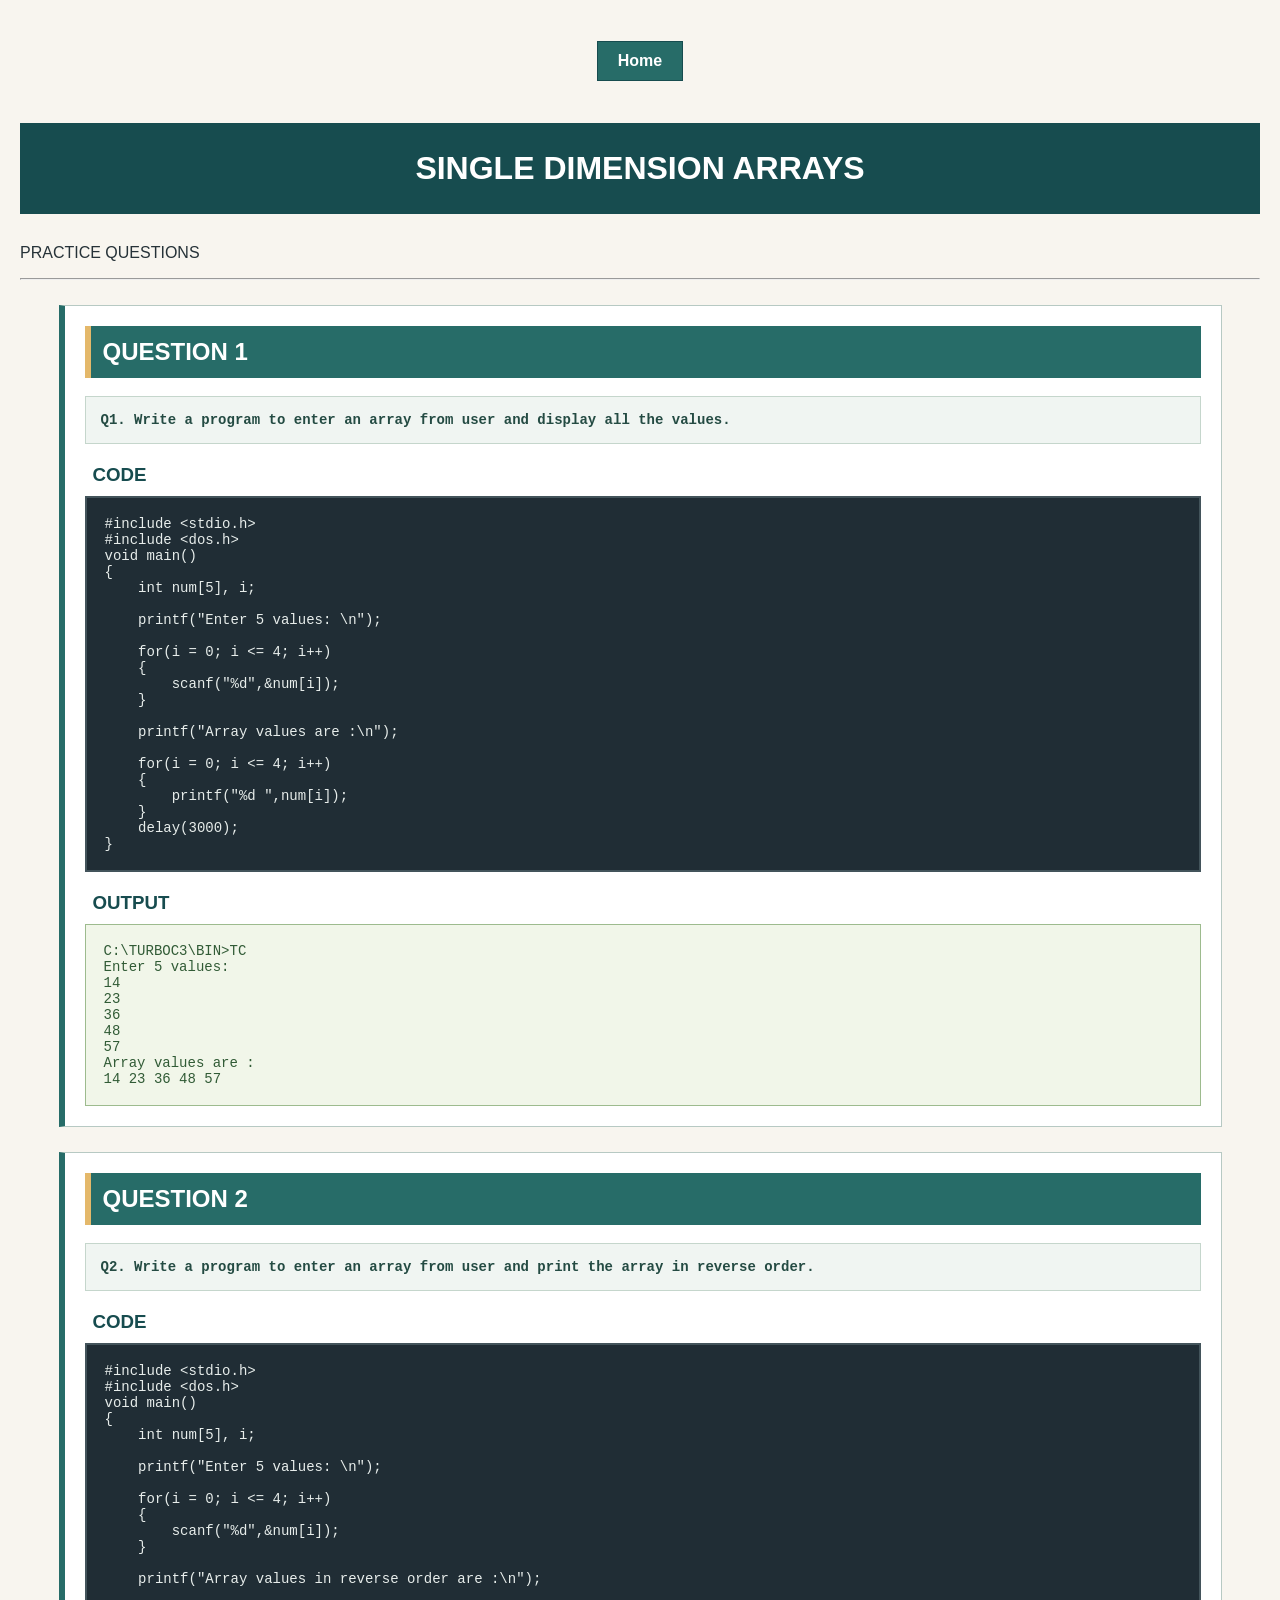
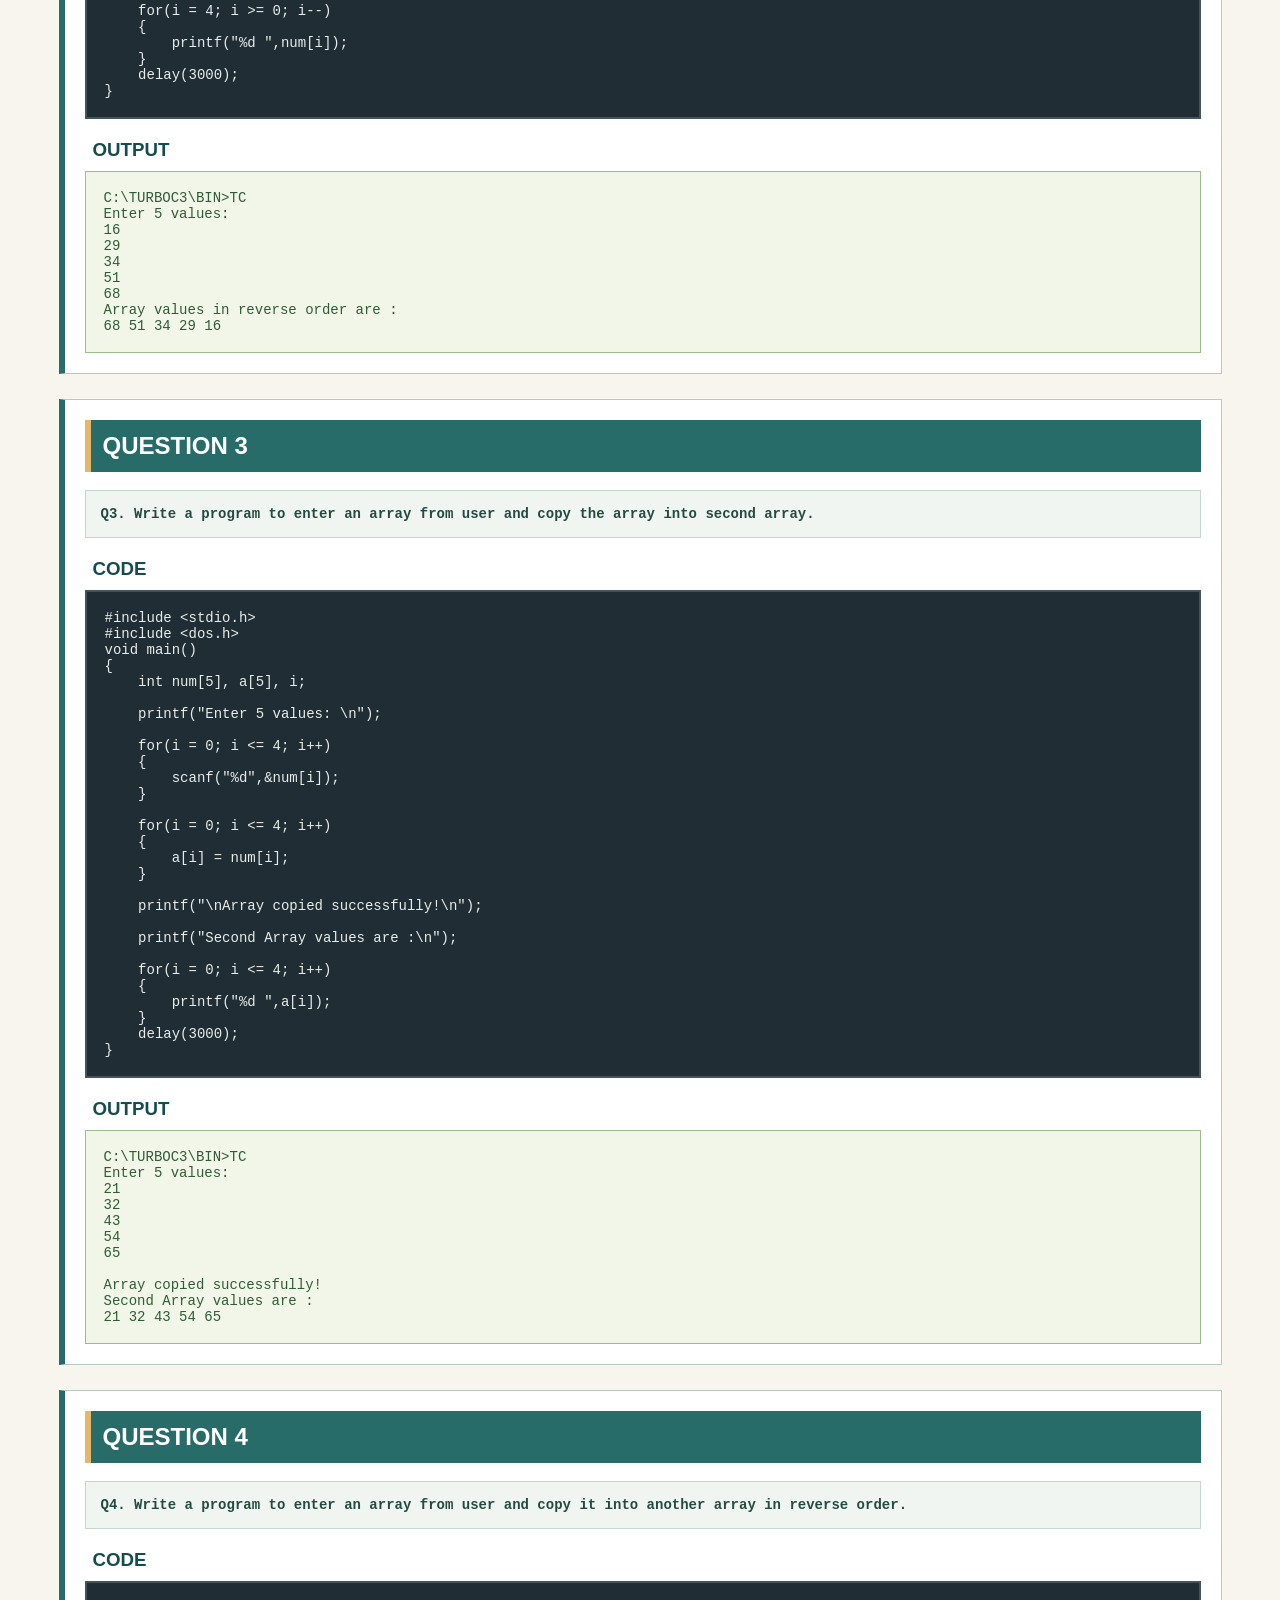
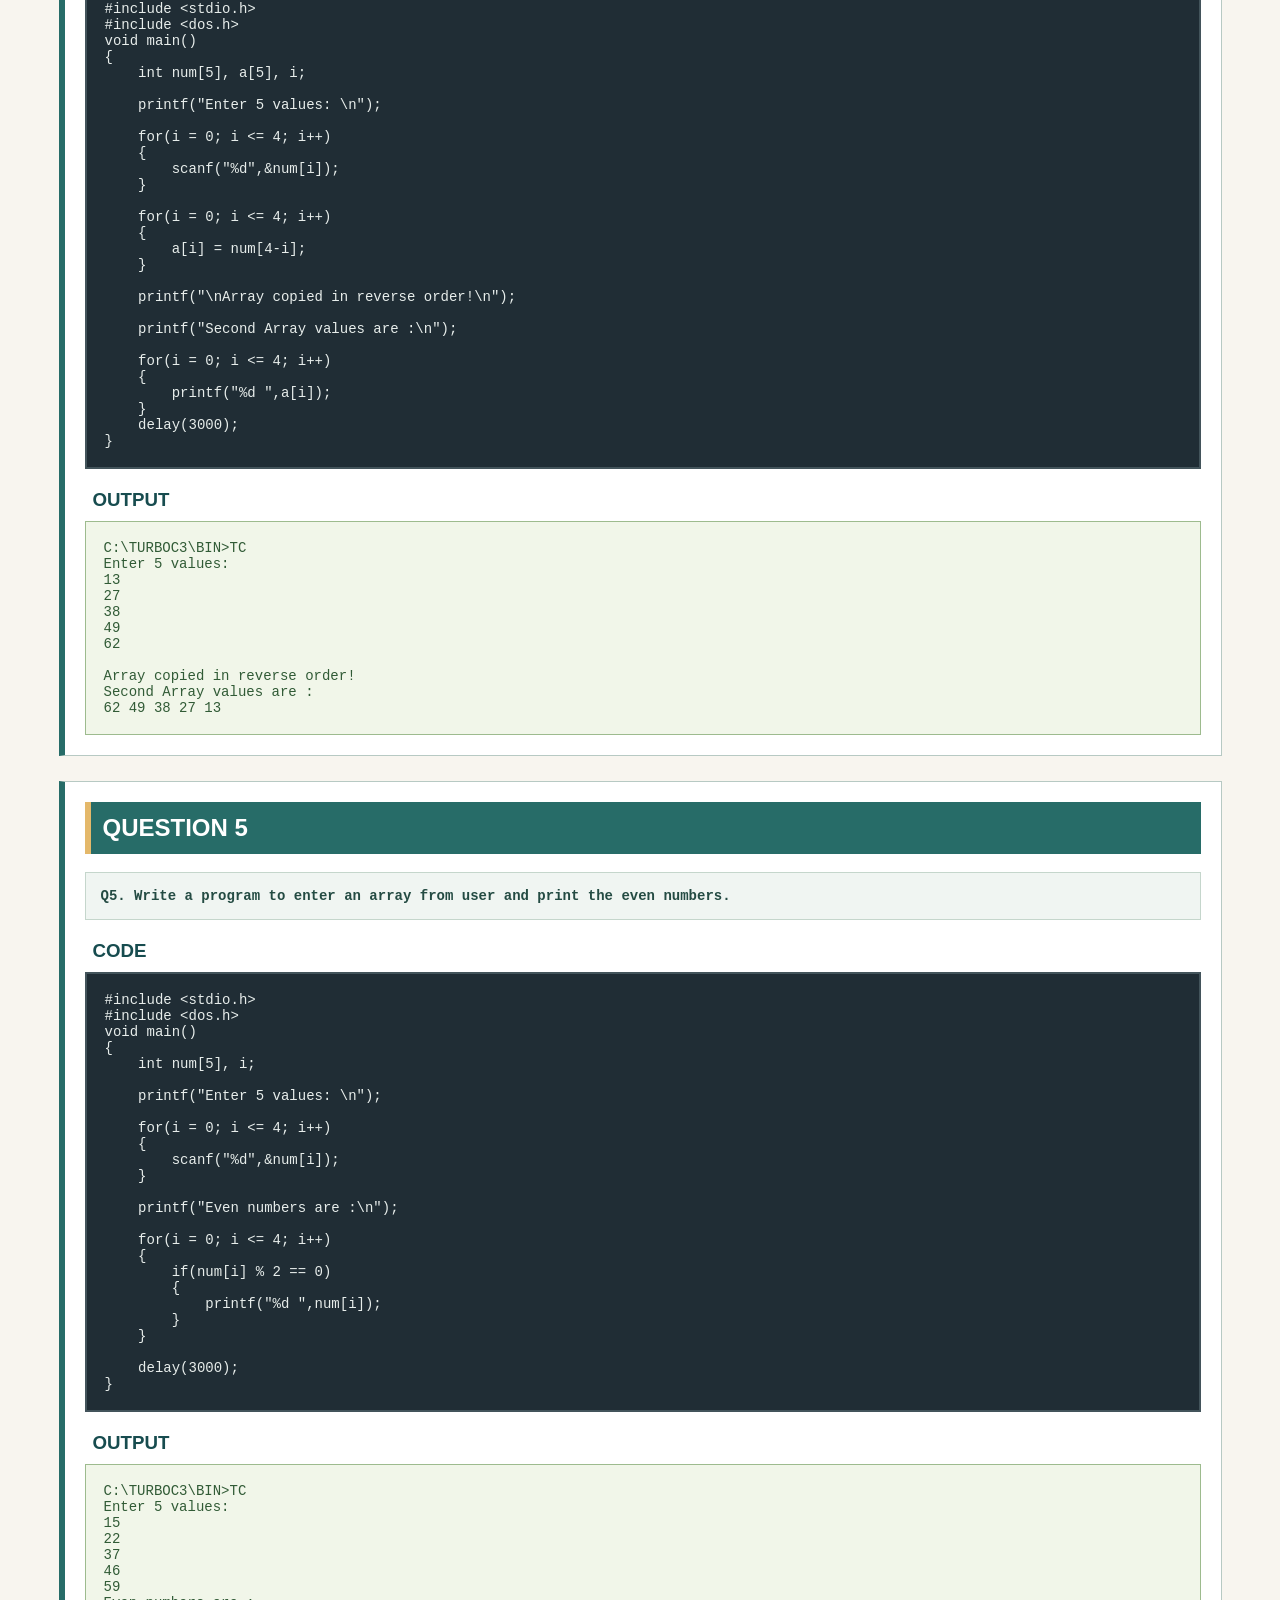
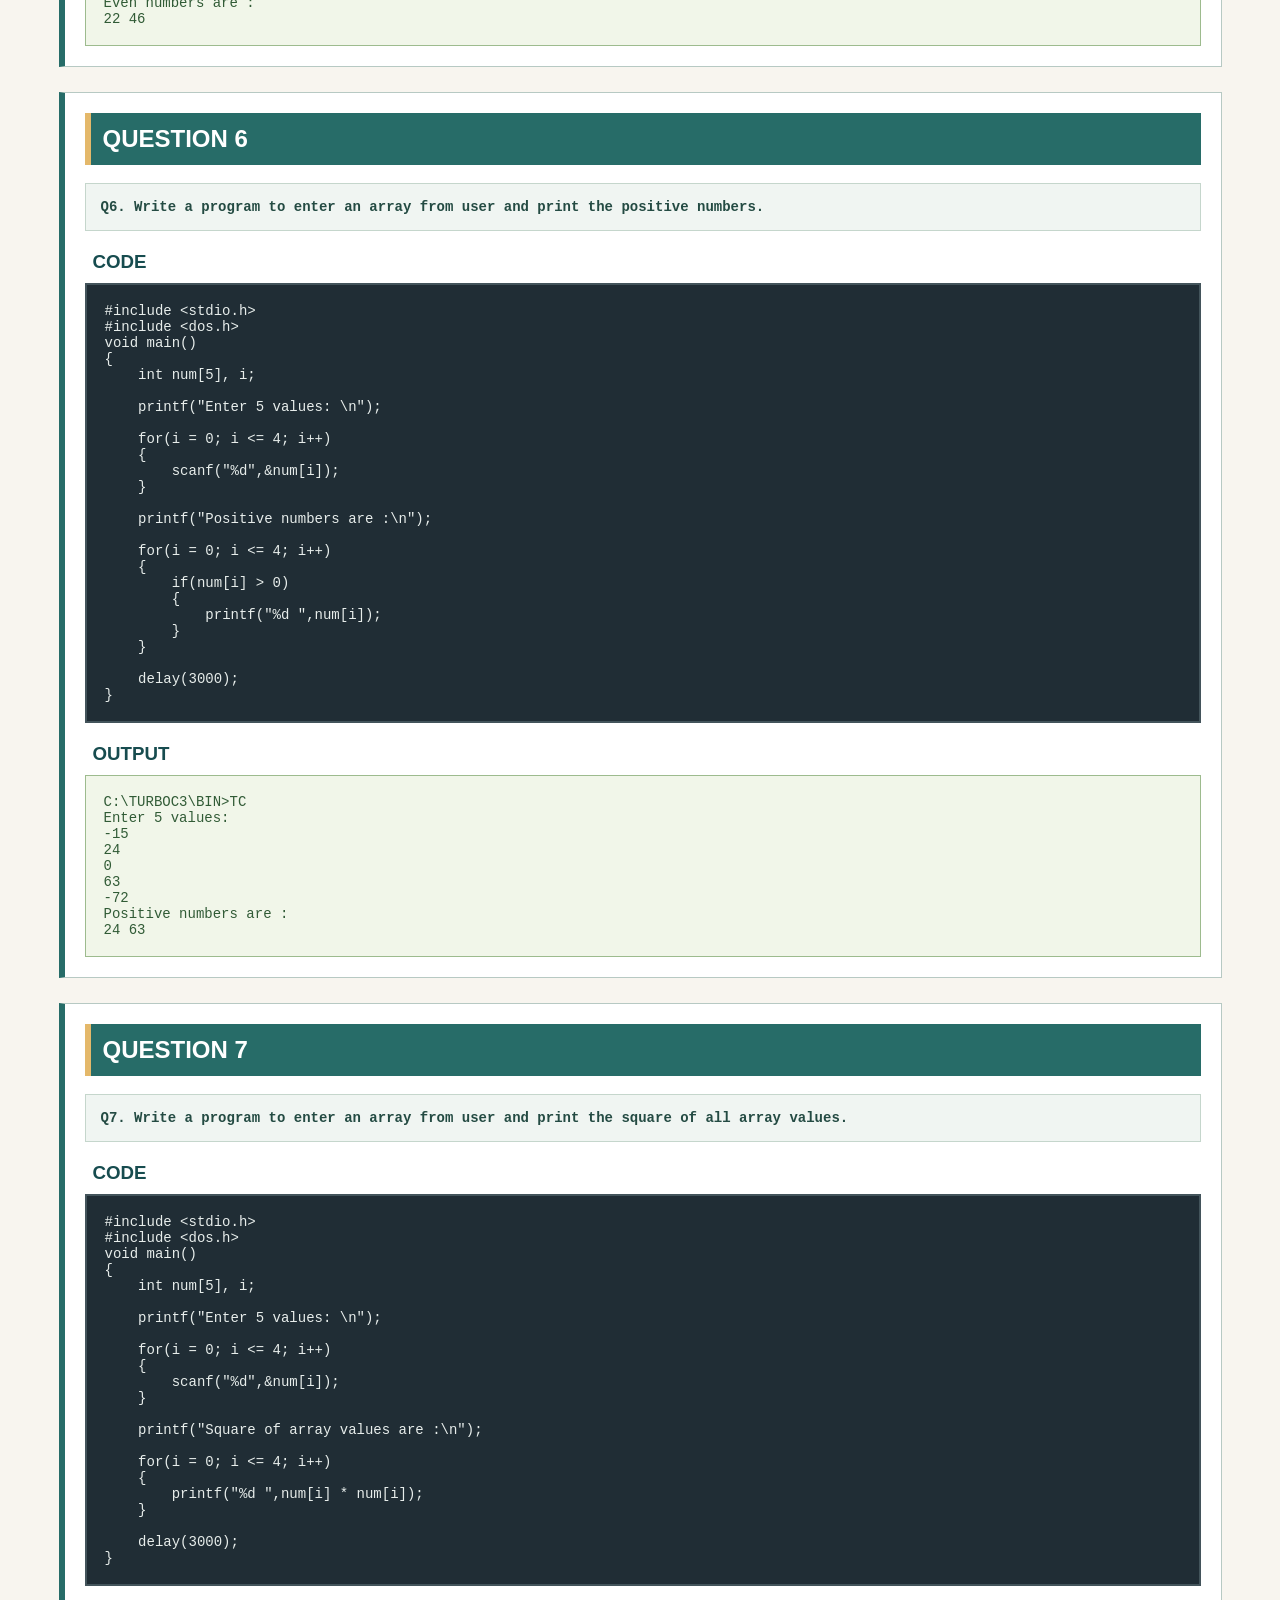
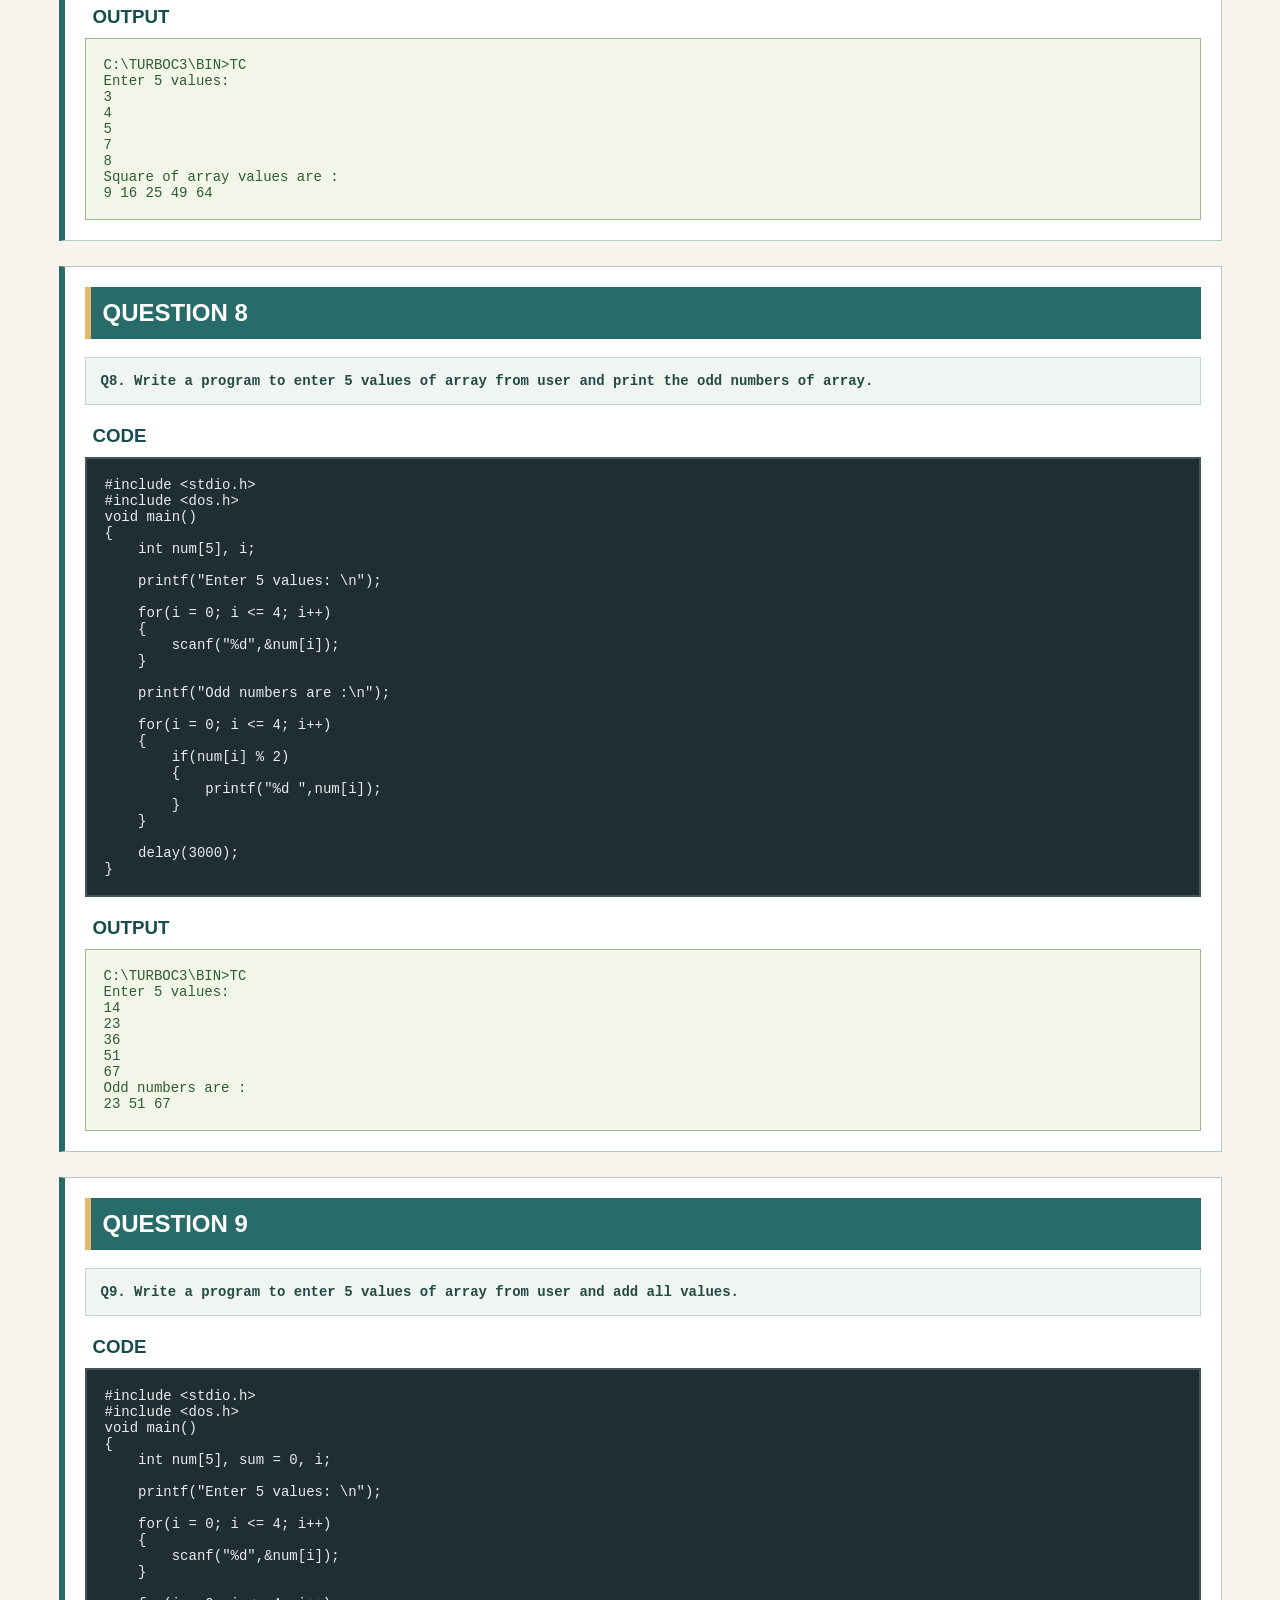
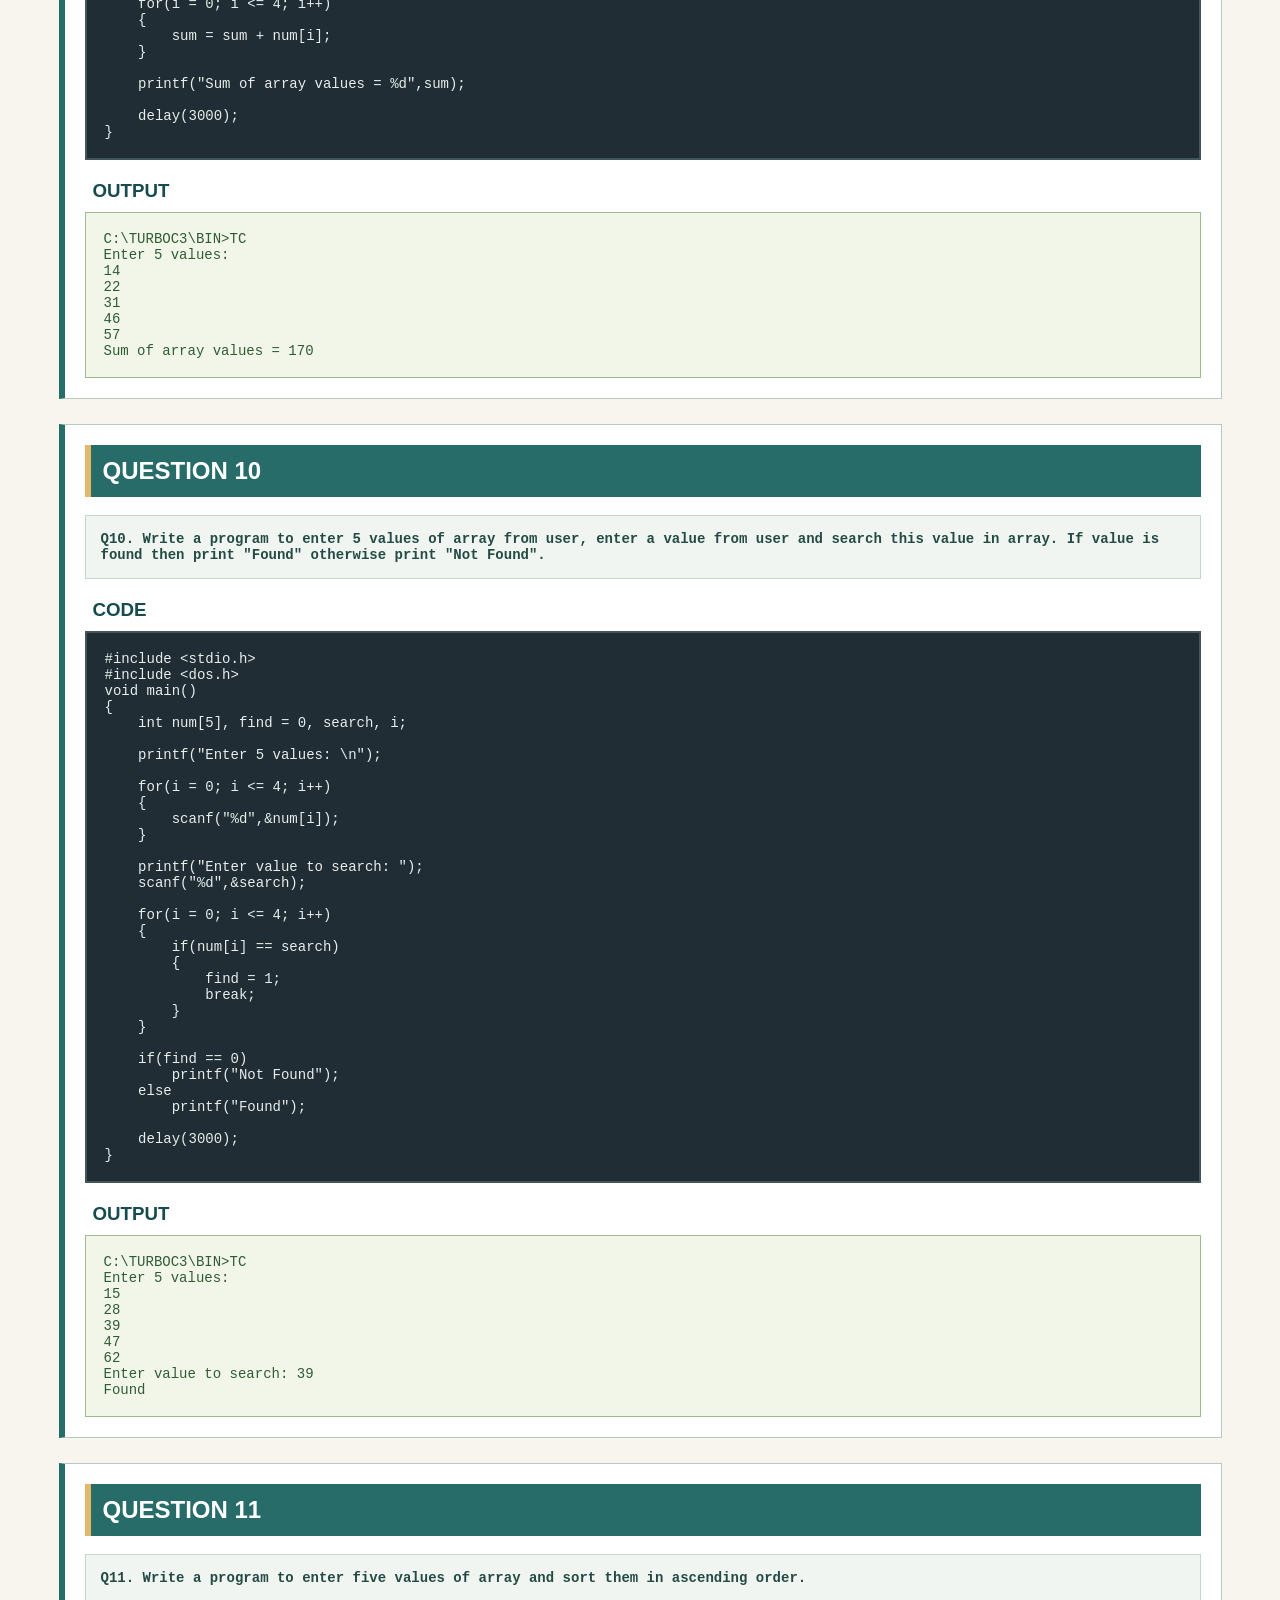
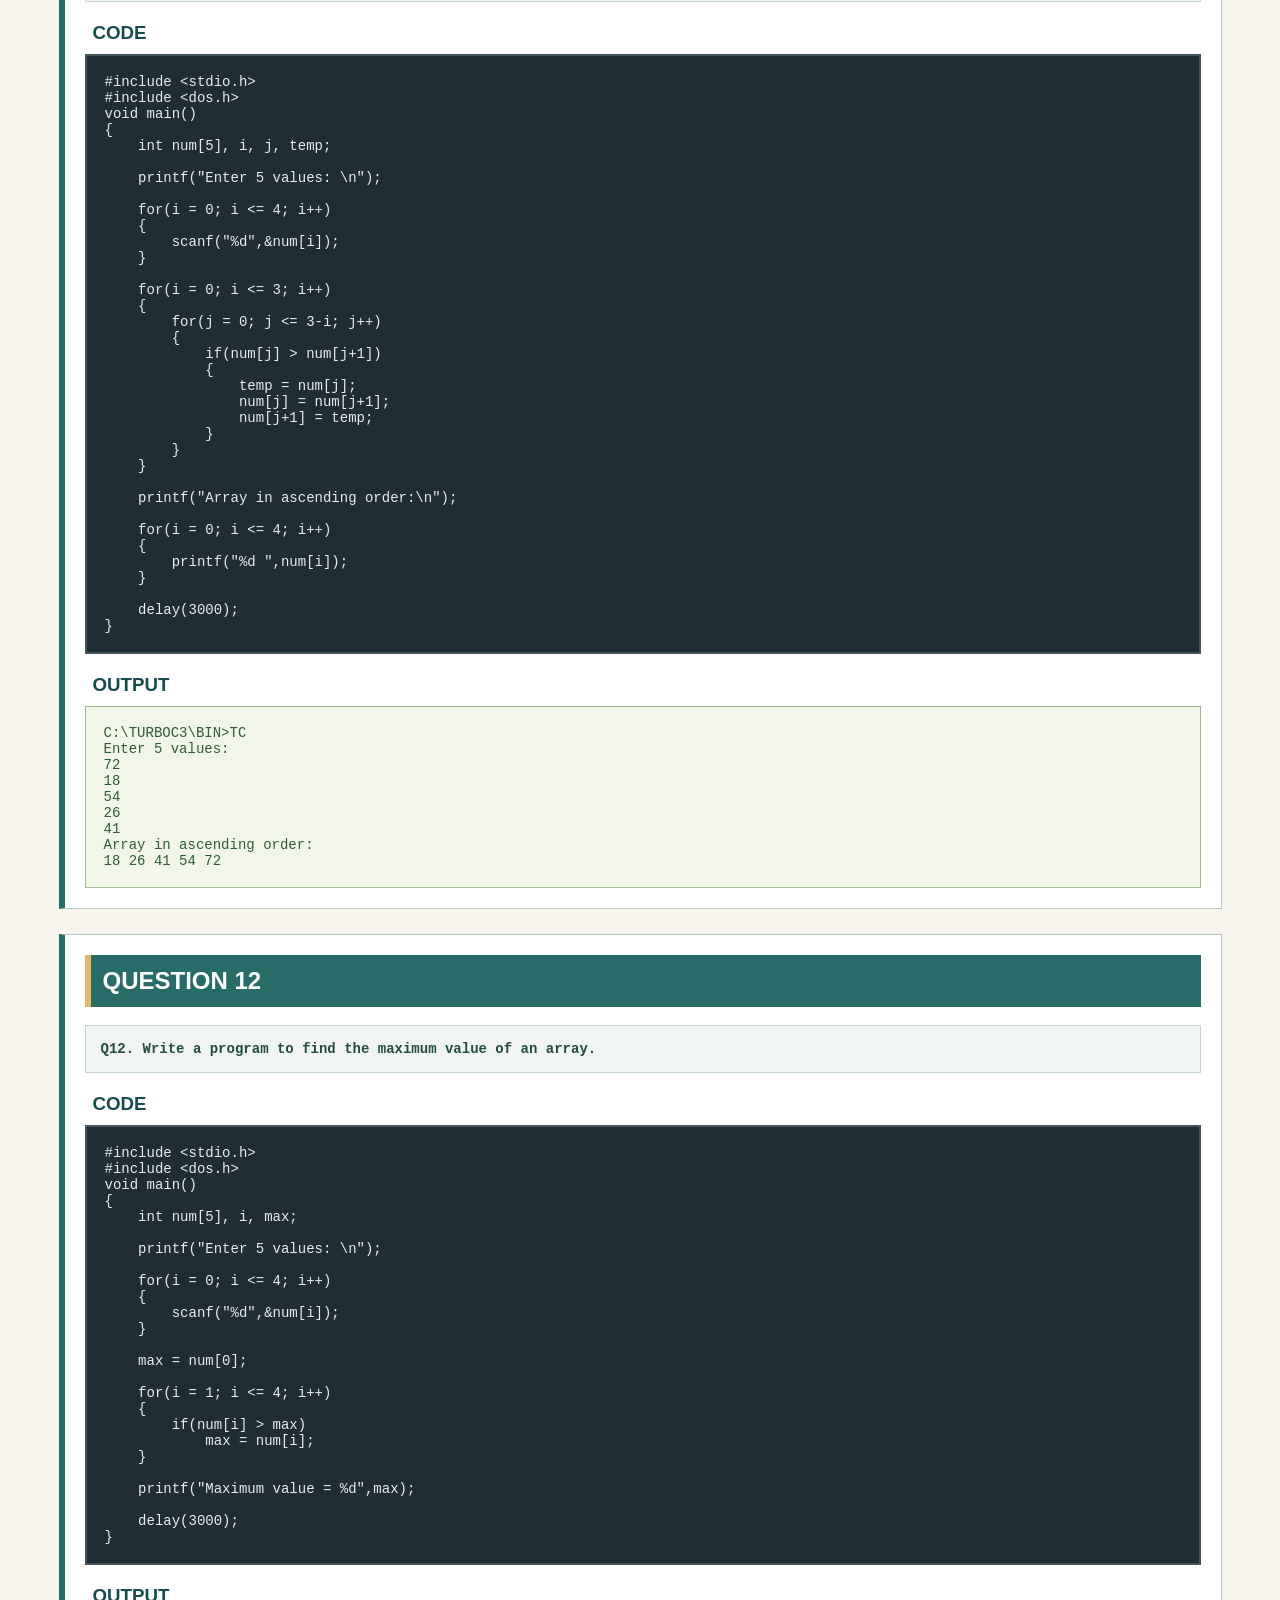
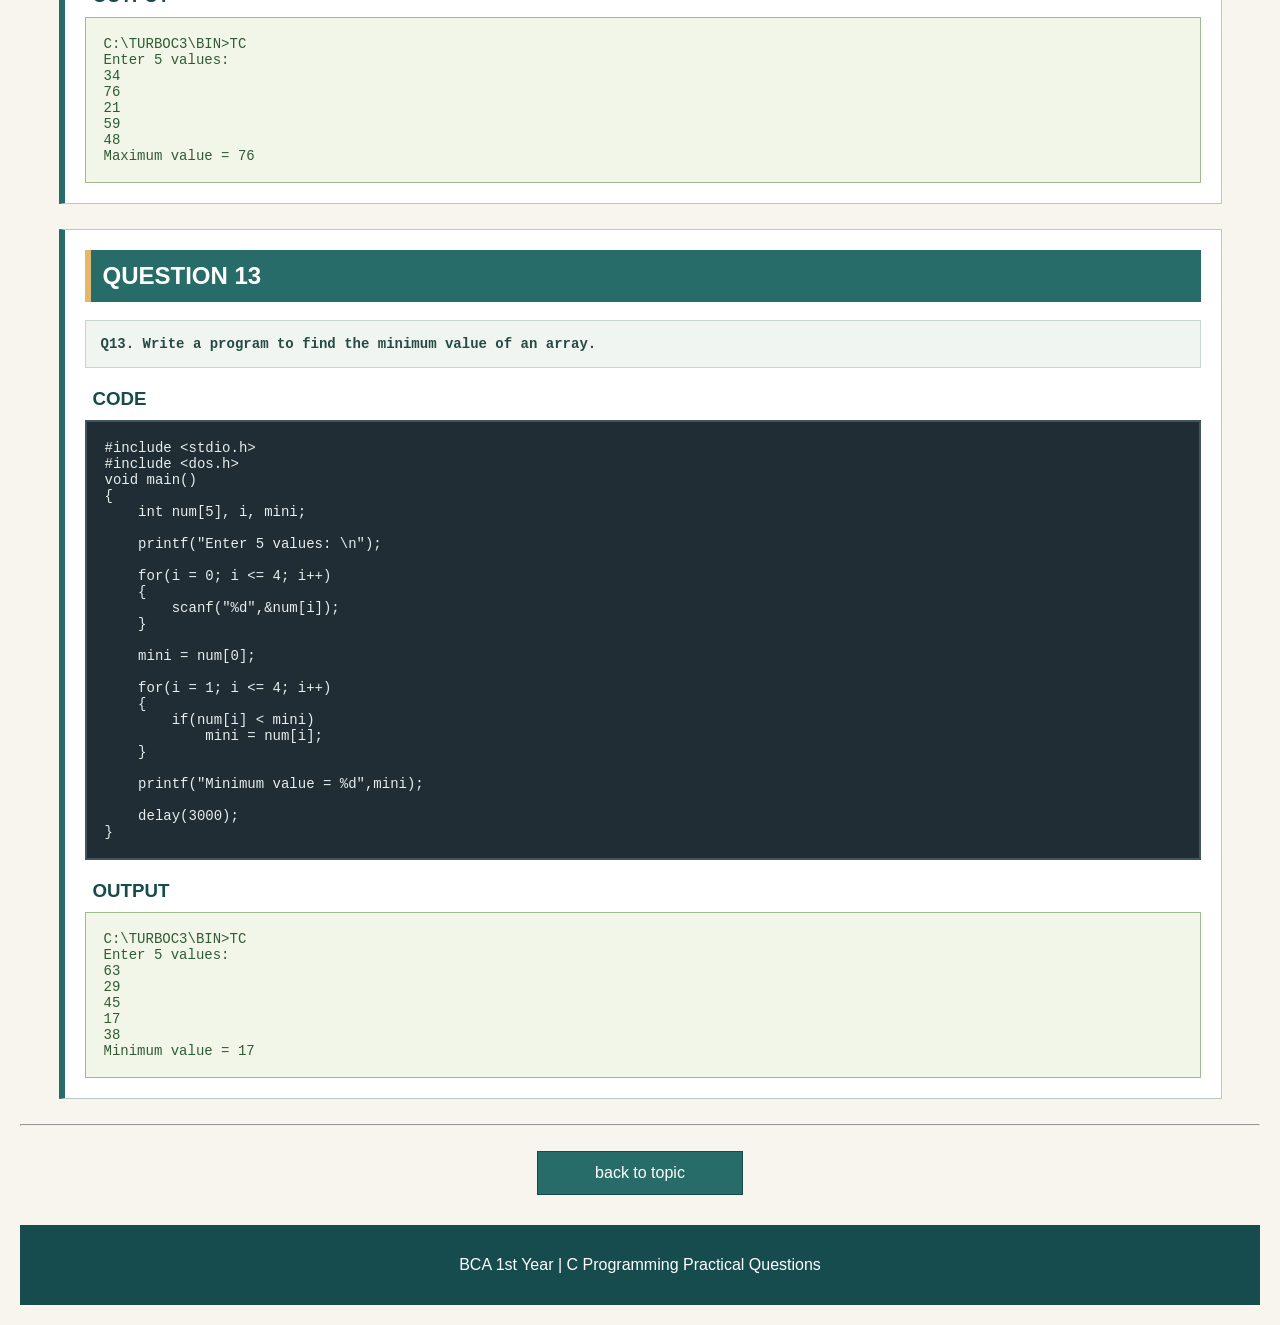
==== commit ef3a8d51: "Update arrays.html" ====
--- a/arrays.html
+++ b/arrays.html
@@ -10,7 +10,7 @@
 <body>
 
     <h4>
-        <a href="index.html" class="home-link"> Home</a>
+        <center><a href="index.html" class="home-link"> Home</a></center>
     </h4>
 
     <h1>SINGLE DIMENSION ARRAYS</h1>
